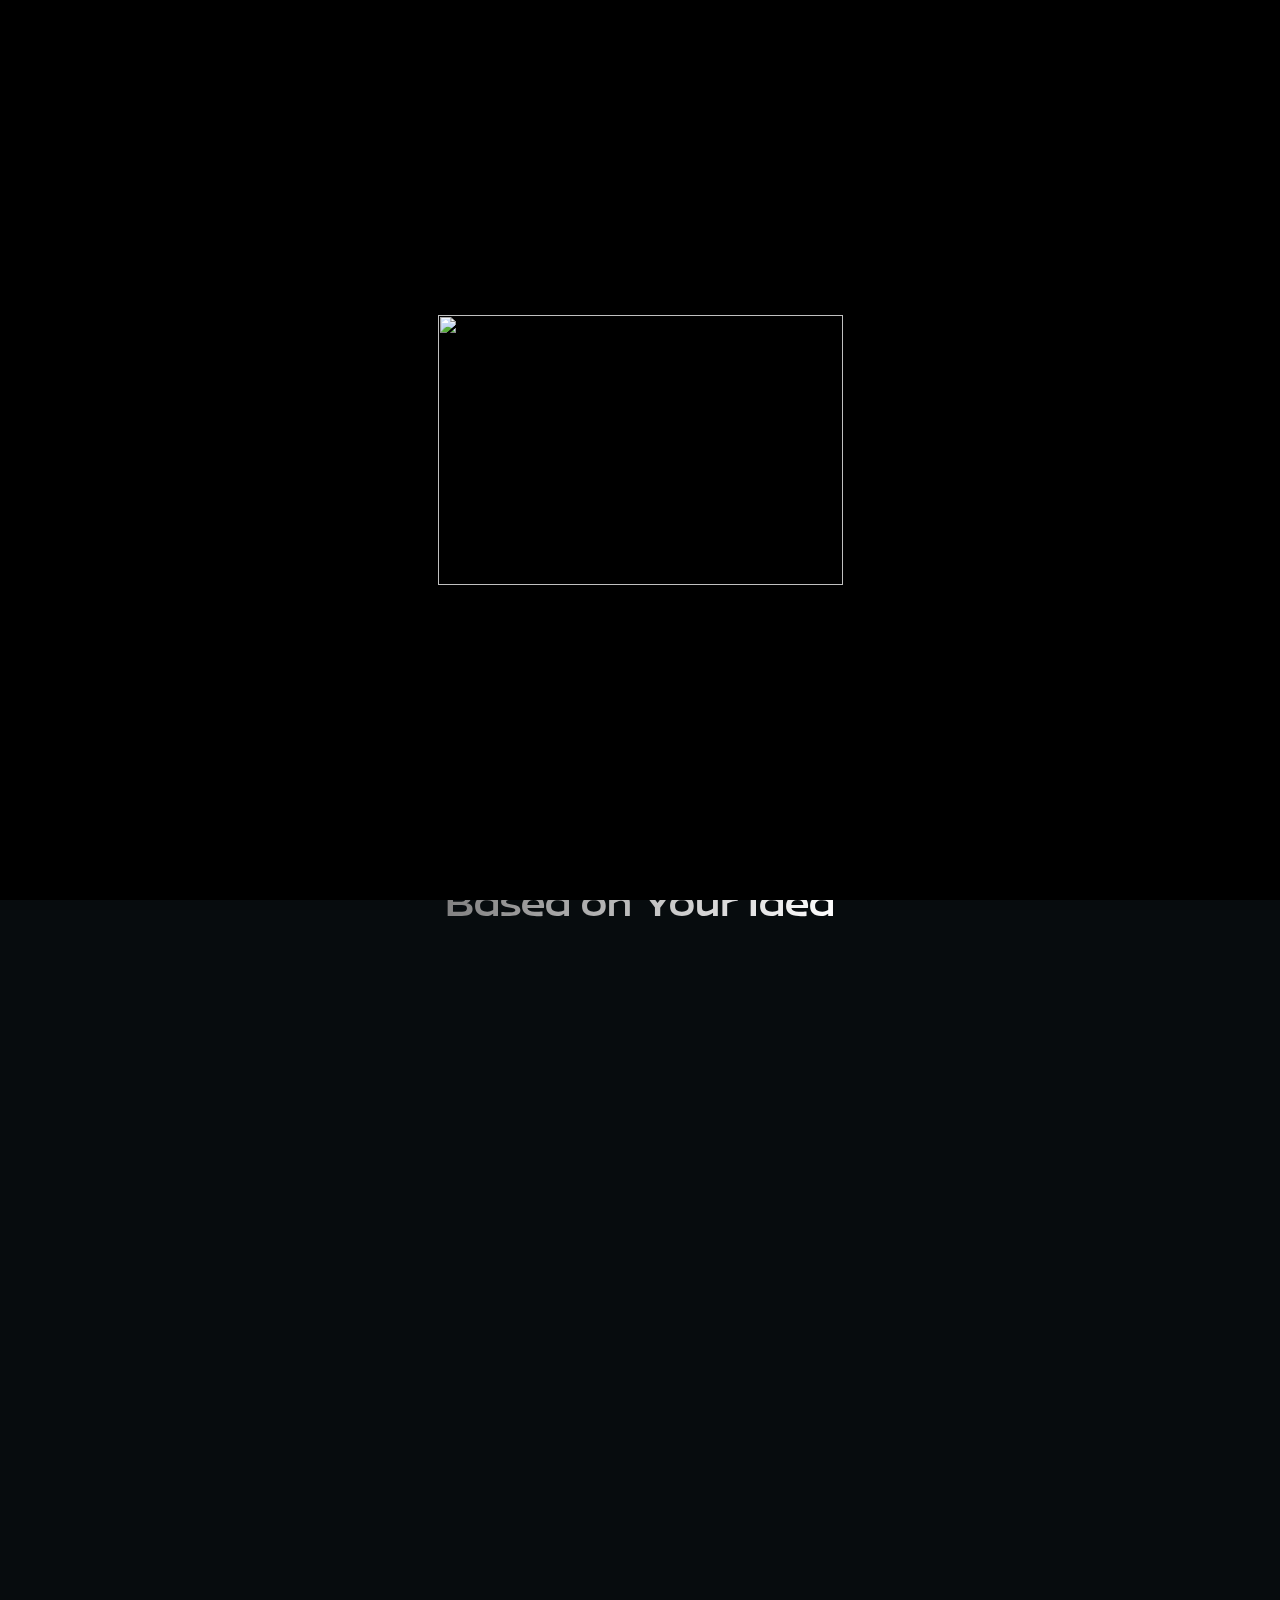
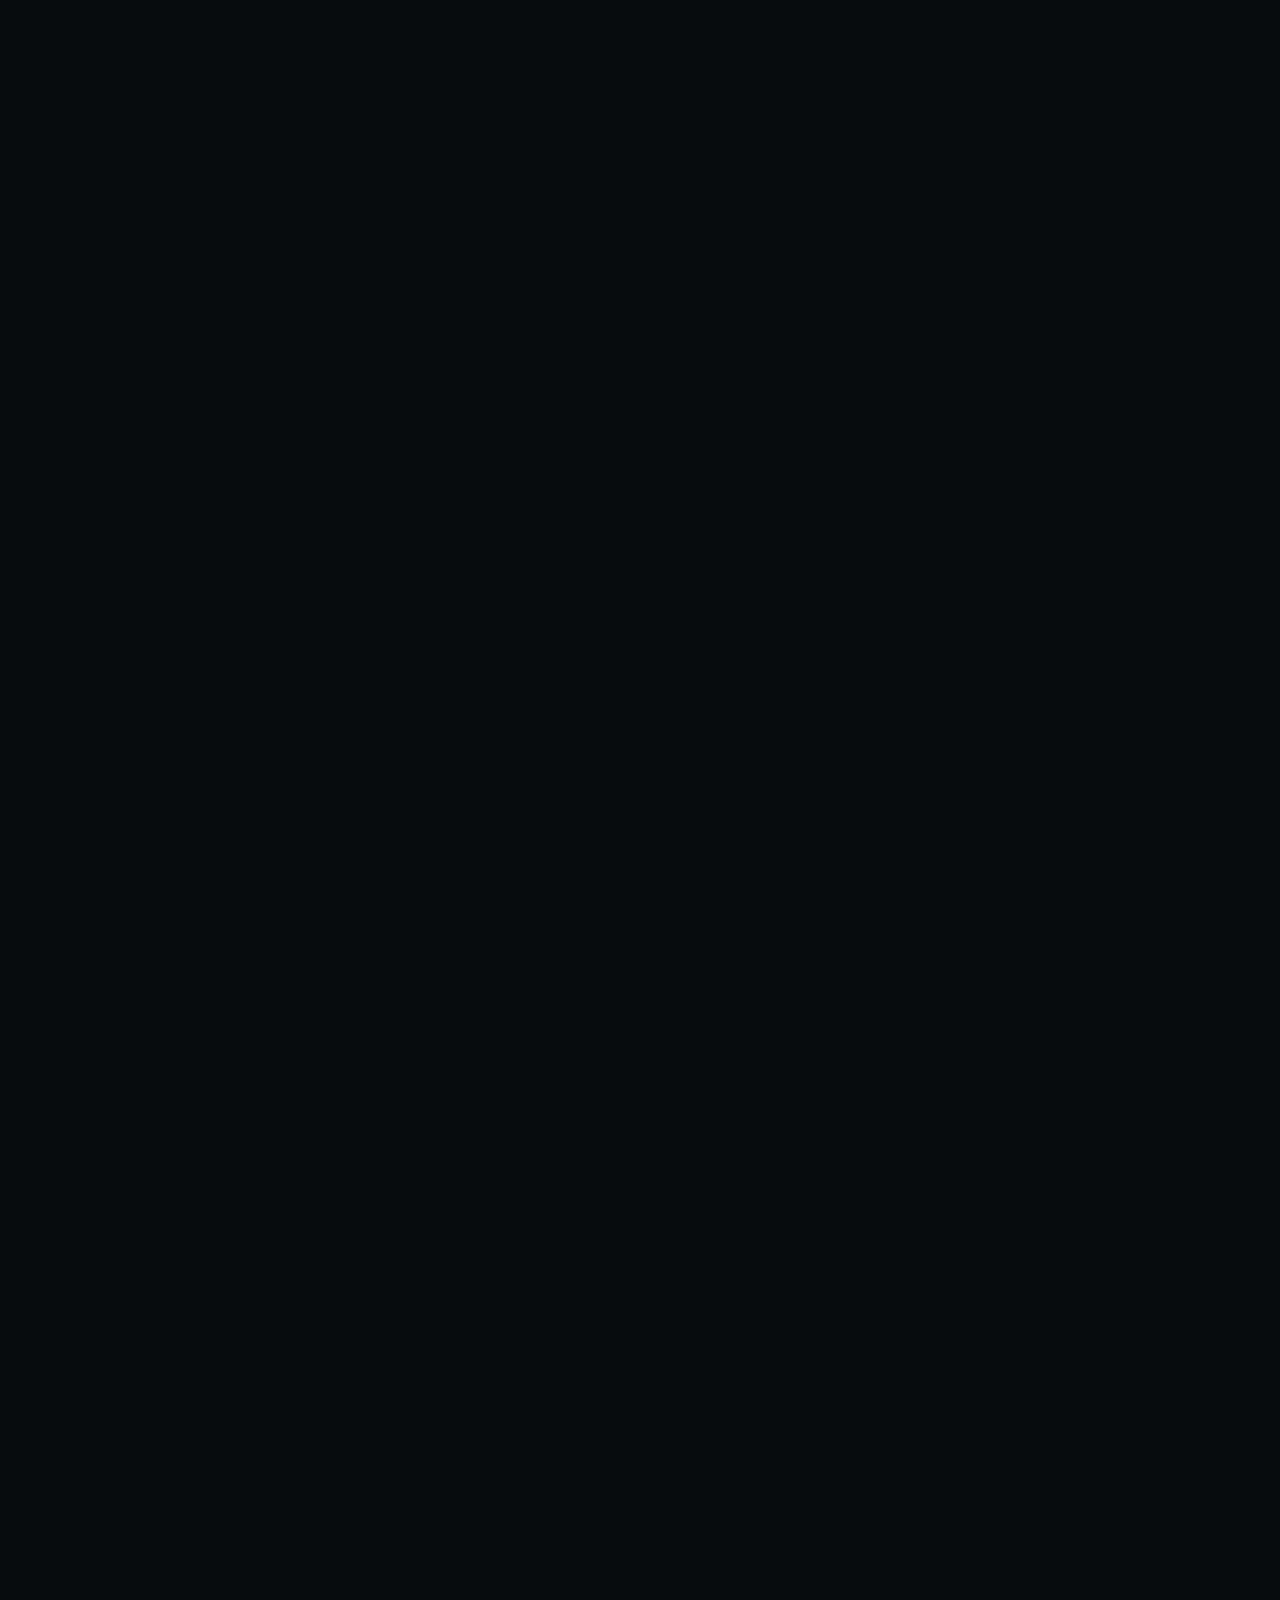
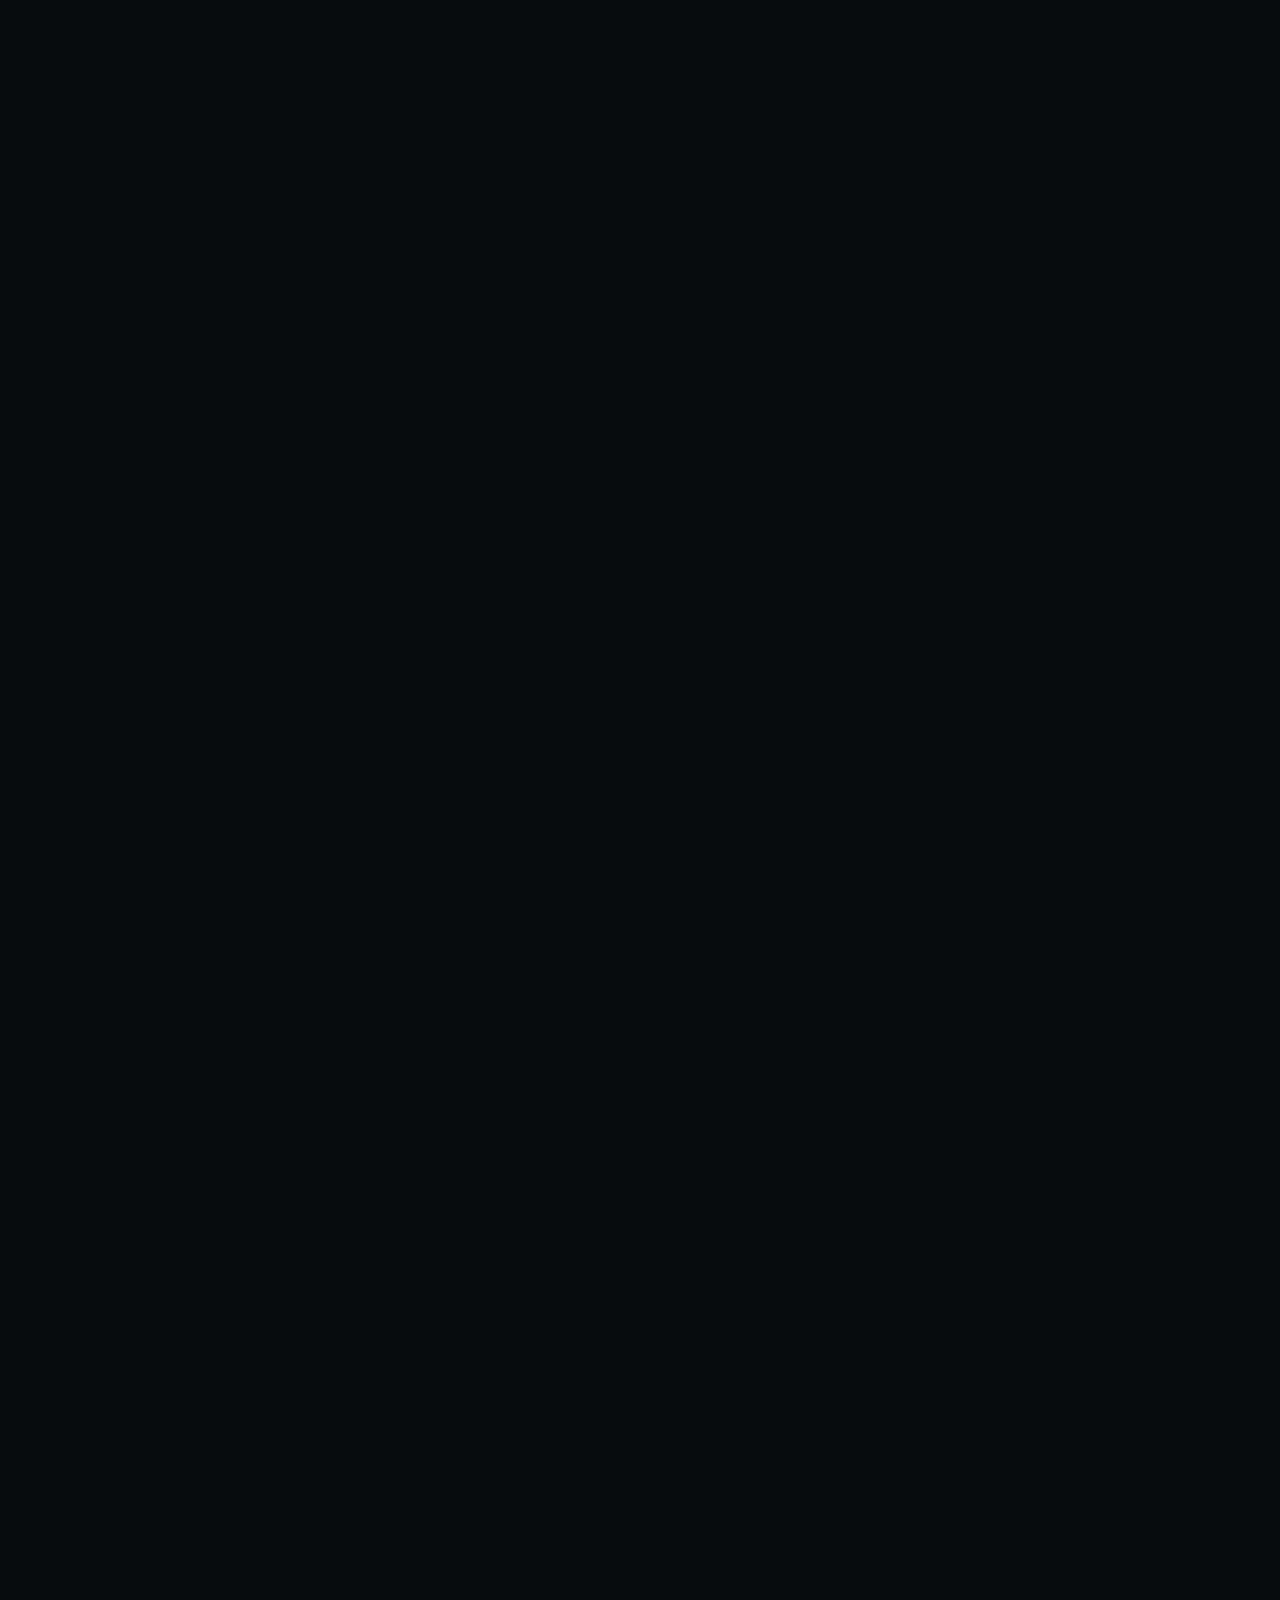
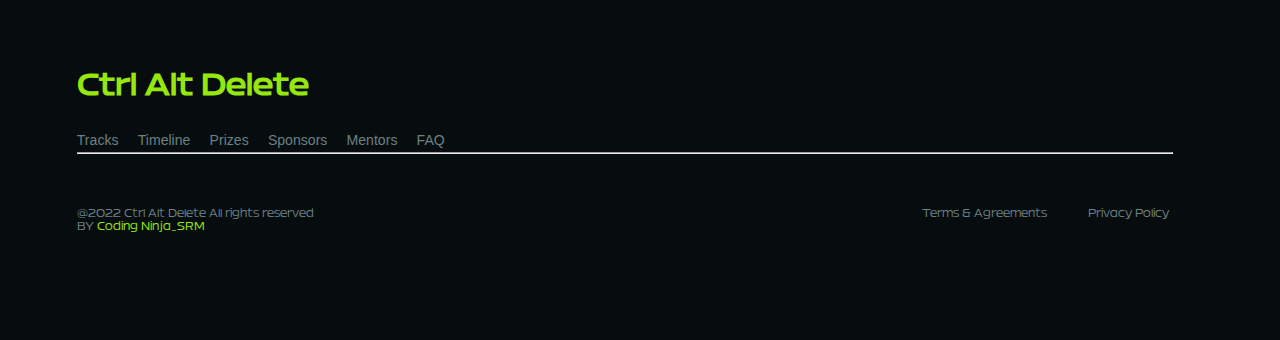
==== index.html @ 9da60296 "Add files via upload" ====
<!DOCTYPE html>
<html lang="en">

<head>
  <meta charset="UTF-8">
  <meta http-equiv="X-UA-Compatible" content="IE=edge">
  <meta name="viewport" content="width=device-width, initial-scale=1.0">
  <title>Ctrl Alt Delete</title>
  <link rel="icon" type="image/x-icon" href="./assets/img/Hackathon/Hackathon/Asset 1 (1).png" sizes="32 x 32">
  <link href="https://unpkg.com/aos@2.3.1/dist/aos.css" rel="stylesheet">
  <link rel="stylesheet" href="./assets/css/style.css">
  <link rel="stylesheet" href="./assets/css/responsive.css">
  <script src="https://kit.fontawesome.com/df13685a5e.js" crossorigin="anonymous"></script>
  <script src="https://kit.fontawesome.com/2bd00a2c82.js" crossorigin="anonymous"></script>
  <script src="https://ajax.googleapis.com/ajax/libs/jquery/3.5.1/jquery.min.js"></script>
  <link rel="stylesheet"
    href="https://cdnjs.cloudflare.com/ajax/libs/OwlCarousel2/2.3.4/assets/owl.theme.default.min.css"
    integrity="sha512-sMXtMNL1zRzolHYKEujM2AqCLUR9F2C4/05cdbxjjLSRvMQIciEPCQZo++nk7go3BtSuK9kfa/s+a4f4i5pLkw=="
    crossorigin="anonymous" referrerpolicy="no-referrer" />
  <link rel="stylesheet" href="https://cdnjs.cloudflare.com/ajax/libs/OwlCarousel2/2.3.4/assets/owl.carousel.min.css"
    integrity="sha512-tS3S5qG0BlhnQROyJXvNjeEM4UpMXHrQfTGmbQ1gKmelCxlSEBUaxhRBj/EFTzpbP4RVSrpEikbmdJobCvhE3g=="
    crossorigin="anonymous" referrerpolicy="no-referrer" />
  <script>
    $(window).scroll(function () {
      if ($(window).width() >= 1250) {
      if ($(this).scrollTop() < 40) {
        $(".navbar").css("background-color", 'transparent');
      } else {
        $(".navbar").css("background-color", '#070c0e');
      }
    }
    else{
      $(".navbar").css("background-color", '#070c0e');
    }
    });
  </script>
</head>

<body>
  <div class="loader-container">
    <img src="./assets/preloader/preloader.gif" id="preloader">
  </div>

  <script>
    $(function () {
      setTimeout(function () {
        $('.loader-container').fadeOut(500);
      }, 5000);
    });
  </script>
  <nav class="navbar h-nav-resp" data-aos="slide-down" data-aos-delay="100" data-aos-duration="1000">
    <div class="logo">
      <img src="./assets/img/Hackathon/Hackathon/Asset 1 (1).png" alt="" id="cornerborder">
    </div>
    <ul class="nav-list v-class-resp">
      <li class="nav-item"><a href="#tracks">Tracks</a></li>
      <li class="nav-item"><a href="#Timeline">Timeline</a></li>
      <li class="nav-item"><a href="#Prizes">Prizes</a></li>
      <li class="nav-item"><a href="#Sponsorsec">Sponsors</a></li>
      <li class="nav-item"><a href="#Judges">Judges</a></li>
      <li class="nav-item"><a href="#Mentors">Mentors</a></li>
      <li class="nav-item"><a href="#FAQ">FAQ</a></li>
    </ul>
    <div class="rightNav v-class-resp">
      <button class="btn btn-sm" id="contact">Contact</button>
    </div>
    <div class="boorgir">
      <div class="line"></div>
      <div class="line"></div>
      <div class="line"></div>
    </div>
  </nav>

  <div class="container firstSection">
    <div class="box-main">
      <div class="firstHalf" data-aos="slide-right" data-aos-delay="100" data-aos-duration="1000">
        <h1 class="heading">Your Home for <br><span>Hackathon</span></h1>
        <p class="aboutpara">The only source of knowledge is experience. Ctrl Alt Delete is a hackathon driven by
          individuals
          who
          are
          enthusiastic about creative problem solving, where people meet up to solve problems in groups which helps them
          engage in collaborative projects to create technology and set their coding abilities to work. A hands-on
          opportunity for people with technical backgrounds to engage, collaborate and innovate to solve a problem or
          develop a new idea. The ideal spot to display your coding abilities and fabricate something together.


        <div class="buttons">
            <div 
            class="apply-button" 
            data-hackathon-slug="ctrl-alt-delete" 
            data-button-theme="dark"
            style="height: 44px; width: 312px" ></div> 

          <!-- <button class="btn1">Apply with Devfolio</button> -->
          <a class="btn2" href="https://discord.gg/DyMX99EBmB" target="_blank" rel="noopener noreferrer">
            <svg id="Layer_1" xmlns="http://www.w3.org/2000/svg" viewBox="0 0 245 240">
              <path class="st0" d="M104.4 103.9c-5.7 0-10.2 5-10.2 11.1s4.6 11.1 10.2 11.1c5.7 0 10.2-5 10.2-11.1.1-6.1-4.5-11.1-10.2-11.1zM140.9 103.9c-5.7 0-10.2 5-10.2 11.1s4.6 11.1 10.2 11.1c5.7 0 10.2-5 10.2-11.1s-4.5-11.1-10.2-11.1z"></path>
              <path class="st0" d="M189.5 20h-134C44.2 20 35 29.2 35 40.6v135.2c0 11.4 9.2 20.6 20.5 20.6h113.4l-5.3-18.5 12.8 11.9 12.1 11.2 21.5 19V40.6c0-11.4-9.2-20.6-20.5-20.6zm-38.6 130.6s-3.6-4.3-6.6-8.1c13.1-3.7 18.1-11.9 18.1-11.9-4.1 2.7-8 4.6-11.5 5.9-5 2.1-9.8 3.5-14.5 4.3-9.6 1.8-18.4 1.3-25.9-.1-5.7-1.1-10.6-2.7-14.7-4.3-2.3-.9-4.8-2-7.3-3.4-.3-.2-.6-.3-.9-.5-.2-.1-.3-.2-.4-.3-1.8-1-2.8-1.7-2.8-1.7s4.8 8 17.5 11.8c-3 3.8-6.7 8.3-6.7 8.3-22.1-.7-30.5-15.2-30.5-15.2 0-32.2 14.4-58.3 14.4-58.3 14.4-10.8 28.1-10.5 28.1-10.5l1 1.2c-18 5.2-26.3 13.1-26.3 13.1s2.2-1.2 5.9-2.9c10.7-4.7 19.2-6 22.7-6.3.6-.1 1.1-.2 1.7-.2 6.1-.8 13-1 20.2-.2 9.5 1.1 19.7 3.9 30.1 9.6 0 0-7.9-7.5-24.9-12.7l1.4-1.6s13.7-.3 28.1 10.5c0 0 14.4 26.1 14.4 58.3 0 0-8.5 14.5-30.6 15.2z"></path>
          </svg>
            Join the Discord</a>
        </div>
      </div>
      <div class="secondHalf" data-aos="slide-left" data-aos-delay="100" data-aos-duration="1000">
        <img src="./assets/img/Hackathon/Hackathon/homeimage.png" alt="">
      </div>
    </div>
  </div>
  <script src="https://cdnjs.cloudflare.com/ajax/libs/jquery/3.5.1/jquery.min.js"
    integrity="sha512-bLT0Qm9VnAYZDflyKcBaQ2gg0hSYNQrJ8RilYldYQ1FxQYoCLtUjuuRuZo+fjqhx/qtq/1itJ0C2ejDxltZVFg=="
    crossorigin="anonymous" referrerpolicy="no-referrer"></script>
  <script src="https://cdnjs.cloudflare.com/ajax/libs/OwlCarousel2/2.3.4/owl.carousel.min.js"
    integrity="sha512-bPs7Ae6pVvhOSiIcyUClR7/q2OAsRiovw4vAkX+zJbw3ShAeeqezq50RIIcIURq7Oa20rW2n2q+fyXBNcU9lrw=="
    crossorigin="anonymous" referrerpolicy="no-referrer"></script>
  <button onclick="topFunction()" id="toTop" title="Go to top"><i class="fa fa-arrow-up"></i></button>
  <div class="Track_Header" id="tracks" data-aos="fade-in" data-aos-delay="100" data-aos-duration="1000">
    <span class="Track1">
      Discover the </span> <span class="Track2"> Track</span><br> <span class="Track3">Based on Your Idea </span>
  </div>
  <div class='track_container' data-aos="fade-in" data-aos-delay="100" data-aos-duration="1000">
    <div class='card'>
      <div class='card__top'>
        <i class='fas fa-user-secret'></i>
        <h1>Cybersecurity </h1>
      </div>
      <div class='card__bottom'>
        <p>Revolves around ensuring that frameworks, organizations, and projects are protected from computerized
          assaults. </p>
      </div>
    </div>
    <div class='card'>
      <div class='card__top'>
        <i class='fas fa-user-graduate'></i>
        <h1>Education </h1>
      </div>
      <div class='card__bottom'>
        <p>Create a system for students to help them better understand and enjoy their online classes during this
          pandemic

        </p>
      </div>
    </div>
    <div class='card'>
      <div class='card__top'>
        <i class='fas fa-shield-alt'></i>
        <h1>Women's Safety</h1>
      </div>
      <div class='card__bottom'>
        <p>A system that enables women to alert their contacts in emergency circumstances when they feel unsafe.</p>
      </div>
    </div>
    <div class='card'>
      <div class='card__top'>
        <i class='fas fa-globe'></i>
        <h1>E-Administration </h1>
      </div>
      <div class='card__bottom'>
        <p>Transforming time-consuming paper work into more efficient electronic administration for
          efficient information storage
        </p>
      </div>
    </div>
    <div class='card'>
      <div class='card__top'>
        <i class='fas fa-tools'></i>
        <h1>Developer Tools </h1>
      </div>
      <div class='card__bottom'>
        <p>Find and fix issues in layouts and functionality. If a button isn’t working or an image in the layout isn’t
          in the right place, these tools help you resolve those issues. </p>
      </div>
    </div>
    <div class='card'>
      <div class='card__top'>
        <i class='fas fa-coins'></i>
        <h1>Blockchain & Crypto </h1>
      </div>
      <div class='card__bottom'>
        <p> Prominent terms in today's digital age. Prepare to explore uncharted terrain in which blockchain technology
          and crypo can be applied. </p>
      </div>
    </div>
    <div class='card'>
      <div class='card__top'>
        <i class='fas fa-running'></i>
        <h1>Personal Growth & <br> Well-being </h1>
      </div>
      <div class='card__bottom'>
        <p>One's well-being isn't extra, it's essential. Use your creativity, passion and expertise and concoct projects
          for wellness. </p>
      </div>
    </div>
    <div class='card'>
      <div class='card__top'>
        <i class='fas fa-code-branch'></i>
        <h1>Open Innovation </h1>
      </div>
      <div class='card__bottom'>
        <p>Promoting an open information age mindset towards innovation for the betterment and overall growth of the
          society </p>
      </div>
    </div>

  </div>

  <div class="owl-carousel owl-1 owl-theme" data-aos="fade-left" data-aos-delay="100" data-aos-duration="1000">
    <div class="item">
      <div class='card'>
        <div class='card__top'>
          <i class='fas fa-user-secret'></i>
          <h1>Cybersecurity </h1>
        </div>
        <div class='card__bottom'>
          <p>Revolves around ensuring that frameworks, organizations, and projects are protected from computerized
            assaults. </p>
        </div>
      </div>
    </div>
    <div class="item">
      <div class='card'>
        <div class='card__top'>
          <i class='fas fa-user-graduate'></i>
          <h1>Education</h1>
        </div>
        <div class='card__bottom'>
          <p>Create a system for students to help them better understand and enjoy their online classes during this
            pandemic </p>
        </div>
      </div>
    </div>
    <div class="item">
      <div class='card'>
        <div class='card__top'>
          <i class='fas fa-shield-alt'></i>
          <h1>Women's Safety</h1>
        </div>
        <div class='card__bottom'>
          <p>A system that enables women to alert their contacts in emergency circumstances when they feel unsafe. </p>
        </div>
      </div>
    </div>
    <div class="item">
      <div class='card'>
        <div class='card__top'>
          <i class='fas fa-globe'></i>
          <h1>E-Administration </h1>
        </div>
        <div class='card__bottom'>
          <p>Transforming time-consuming paper work into more efficient electronic administration for
            efficient information storage </p>
        </div>
      </div>
    </div>
    <div class="item">
      <div class='card'>
        <div class='card__top'>
          <i class='fas fa-tools'></i>
          <h1>Developer Tools </h1>
        </div>
        <div class='card__bottom'>
          <p>Find and fix issues in layouts and functionality. If a button isn’t working or an image in the layout isn’t
            in the right place, these tools help you resolve those issues. </p>
        </div>
      </div>
    </div>
    <div class="item">
      <div class='card'>
        <div class='card__top'>
          <i class='fas fa-coins'></i>
          <h1>Blockchain & Crypto</h1>
        </div>
        <div class='card__bottom'>
          <p>Prominent terms in today's digital age. Prepare to explore uncharted terrain in which blockchain technology
            and crypo can be applied. </p>
        </div>
      </div>
    </div>
    <div class="item">
      <div class='card'>
        <div class='card__top'>
          <i class='fas fa-running'></i>
          <h1>Personal Growth & Well-Being </h1>
        </div>
        <div class='card__bottom'>
          <p>One's well-being isn't extra, it's essential. Use your creativity, passion and expertise and concoct
            projects for wellness. </p>
        </div>
      </div>
    </div>
    <div class="item">
      <div class='card'>
        <div class='card__top'>
          <i class='fas fa-code-branch'></i>
          <h1>Open Innovation </h1>
        </div>
        <div class='card__bottom'>
          <p>Promoting an open information age mindset towards innovation for the betterment and overall growth of the
            society </p>
        </div>
      </div>
    </div>
  </div>
  <section class="timeline" id="Timeline">
    <div id="timeline" data-aos="fade-right" data-aos-delay="100" data-aos-duration="1000">Timeline</div>
    <div id="coming-soon" data-aos="fade-right" data-aos-delay="100" data-aos-duration="1000">Coming Soon</div>
    <div id="Prizes" data-aos="fade-right" data-aos-delay="100" data-aos-duration="1000">
      <h>Prizes</h>
      <h>Get your Reward</h>
      <div class="prizes">
        <div class="dropdown1">
          <div class="prztxt">
            <span>1</span>
            <p>First</p>
          </div>
          <i class="fas fa-caret-down arrow"></i>
          <div id="dropdowncontent1">
            <div>Coming Soon</div>
          </div>
        </div>

        <div class="dropdown2">
          <div class="prztxt">
            <span>2</span>
            <p>Second</p>
          </div>
          <i class="fas fa-caret-down arrow"></i>
          <div id="dropdowncontent2">
            <div>Coming Soon</div>
          </div>
        </div>
        <div class="dropdown3 hvr">
          <div class="prztxt">
            <span>3</span>
            <p>Third</p>
          </div>
          <i class="fas fa-caret-down arrow"></i>
          <div id="dropdowncontent3">
            <div>Coming Soon</div>
          </div>
        </div>
      </div>

    </div>
  </section>
  <div class="SponsorSec" id="Sponsorsec" data-aos="fade-in" data-aos-delay="100" data-aos-duration="1000" >
    <div class="Sponsor_Header">
      <span id="Sponsorheader1">Our Proud&nbsp;</span> <span id="Sponsorheader2">Sponsors</span>
    </div>

    <div class="SponsorSubHeads">
      <h4>Platinum</h4>
      <!-- <div class="SponsorBanners">
        <a href="https://devfolio.co/" target="_blank">
          <img src="./assets/img/Hackathon/Hackathon/Devfolio_Logo-White.png" alt="mlh-logo-white">
        </a>
        <a href="https://polygon.technology/" target="_blank">
          <img src="./assets/img/Hackathon/Hackathon/Polygon_Logo-White.png" alt="mlh-logo-white">
        </a>
        <a href="https://www.mattr.co.in/" target="_blank">
          <img src="./assets/img/Hackathon/Hackathon/Asset 5-01.png" alt="mlh-logo-white" style="width:6vw;">
        </a> -->
        <div class="owl-carousel owl-2  owl-theme">
          <div>   
            <a href="https://devfolio.co/" target="_blank">
            <img src="./assets/img/Hackathon/Hackathon/Devfolio_Logo-White.png" alt="mlh-logo-white">
          </a>
          </div>
          <div> <a href="https://polygon.technology/" target="_blank">
            <img src="./assets/img/Hackathon/Hackathon/Polygon_Logo-White.png" alt="mlh-logo-white">
          </a> </div>
          <div> <a href="https://www.mattr.co.in/" target="_blank">
            <img src="./assets/img/Hackathon/Hackathon/Asset 5-01.png" alt="mlh-logo-white" >
          </a> </div>
        <!-- <div class="coming-soon2"> Coming Soon</div>
        <div class="coming-soon2"> Coming Soon</div>
        <div class="coming-soon2"> Coming Soon</div>
        <div class="coming-soon2"> Coming Soon</div> -->
      </div>
      <h4>Gold</h4>
      <!-- <div class="SponsorBanners">
        <a href="https://filecoin.io/" target="_blank">
          <img src="./assets/img/Hackathon/Hackathon/Filecoin White.png" alt="mlh-logo-white">

        </a>
        <a href="https://celo.org/" target="_blank">
          <img src="./assets/img/Hackathon/Hackathon/Celo Logo Monochrome Reverse@2x.png" alt="mlh-logo-white">
        </a>
        <a href="https://tezos.com/" target="_blank">
          <img src="./assets/img/Hackathon/Hackathon/Tezos_Logo-White.png" alt="mlh-logo-white">

        </a>
      </div> -->
      <div class="owl-carousel owl-2  owl-theme">
        <div> <a href="https://filecoin.io/" target="_blank">
          <img src="./assets/img/Hackathon/Hackathon/Filecoin White.png" alt="mlh-logo-white"> </a> 
        </div>
        <div>  <a href="https://celo.org/" target="_blank">
          <img src="./assets/img/Hackathon/Hackathon/Celo Logo Monochrome Reverse@2x.png" alt="mlh-logo-white">
        </a> </div>
        <div>  <a href="https://tezos.com/" target="_blank">
          <img src="./assets/img/Hackathon/Hackathon/Tezos_Logo-White.png" alt="mlh-logo-white">

        </a> </div>
      </div>
      <h4>Silver</h4>
        <div class="coming-soon2"> Coming Soon</div>
      <h4>Bronze</h4>
      <!-- <div class="SponsorBanners">
        <a href="https://www.taskade.com/" target="_blank"><img style="border-radius:50%; width:6vw"
            src="./assets/img/Hackathon/Hackathon/taskade-appstore-icon.png" alt="mlh-logo-white"></a>
        <a href="http://linktr.ee/leadinglearners " target="_blank"><img
            src="./assets/img/Hackathon/Hackathon/leading learners.png" alt="mlh-logo-white"></a>
        <a href="http://givemycertificate.com" target="_blank"><img style="width:6vw"
            src="./assets/img/Hackathon/Hackathon/GMC LogoS.png" alt="mlh-logo-white"></a>
        <a href="https://gen.xyz/"><img style="width:6vw" src="./assets/img/Hackathon/Hackathon/xyz-logo-white.png"
            alt="mlh-logo-white"></a>
        <a href="http://rosenfeldmedia.com/"><img style="width:10vw" src="./assets/img/Hackathon/Hackathon/RM-Logo_logotype.png"
            alt="rosen-media"></a>
      </div> -->
      <div class="owl-carousel owl-3  owl-theme">
        <div>  <a href="https://www.taskade.com/" target="_blank"><img style="border-radius:50%; width:6vw"
          src="./assets/img/Hackathon/Hackathon/taskade-appstore-icon.png" alt="mlh-logo-white"></a>
        </div>
        <div>   <a href="http://linktr.ee/leadinglearners " class="leadinglearners" target="_blank"><img src="./assets/img/Hackathon/Hackathon/leading learners.png" alt="mlh-logo-white"></a> </div>
        <div> <a href="http://givemycertificate.com" target="_blank"><img style="width:6vw"
          src="./assets/img/Hackathon/Hackathon/GMC LogoS.png" alt="mlh-logo-white"></a> </div>
          <div> <a href="https://gen.xyz/"><img style="width:6vw" src="./assets/img/Hackathon/Hackathon/xyz-logo-white.png"
            alt="mlh-logo-white"></a> </div>
         <div>  <a href="http://rosenfeldmedia.com/" class="rosenmedia"><img src="./assets/img/Hackathon/Hackathon/RM-Logo_logotype.jpg"
          alt="rosen-media"></a> </div>
      </div>
    </div>
    <!-- <div id="coming-soon">Coming Soon</div> -->
  </div>
  <div class="JudgeSec" id="Judges" data-aos="fade-right" data-aos-delay="100" data-aos-duration="1000">
    <div class="JudgeHeader">
      <span id="Judgeheader2">Meet the&nbsp;</span><span id="Judgeheader1">Judges</span>
    </div>
    <!-- <div class="JudgeBanners">
      <img src="./assets/img/Hackathon/Hackathon/nimish 2.png" alt="Mentors">
      <img src="./assets/img/Hackathon/Hackathon/nimish 2.png" alt="Mentors">
      <img src="./assets/img/Hackathon/Hackathon/nimish 2.png" alt="Mentors">
      <img src="./assets/img/Hackathon/Hackathon/nimish 2.png" alt="Mentors">
      <img src="./assets/img/Hackathon/Hackathon/nimish 2.png" alt="Mentors">
      <img src="./assets/img/Hackathon/Hackathon/nimish 2.png" alt="Mentors">
      <img src="./assets/img/Hackathon/Hackathon/nimish 2.png" alt="Mentors">
      <img src="./assets/img/Hackathon/Hackathon/nimish 2.png" alt="Mentors">
    </div> -->
    <div id="coming-soon">Coming Soon</div>
  </div>
  <div class="MentorSec" id="Mentors" data-aos="fade-left" data-aos-delay="100" data-aos-duration="1000">
    <div class="MentorHeader">
      <span id="Mentorheader1">Mentors&nbsp;</span><span id="Mentorheader2">who we trust</span>
    </div>
    <!-- <div class="MentorBanners">
      <img src="./assets/img/Hackathon/Hackathon/nimish 2.png" alt="Mentors">
      <img src="./assets/img/Hackathon/Hackathon/nimish 2.png" alt="Mentors">
      <img src="./assets/img/Hackathon/Hackathon/nimish 2.png" alt="Mentors">
      <img src="./assets/img/Hackathon/Hackathon/nimish 2.png" alt="Mentors">
      <img src="./assets/img/Hackathon/Hackathon/nimish 2.png" alt="Mentors">
      <img src="./assets/img/Hackathon/Hackathon/nimish 2.png" alt="Mentors">
      <img src="./assets/img/Hackathon/Hackathon/nimish 2.png" alt="Mentors">
      <img src="./assets/img/Hackathon/Hackathon/nimish 2.png" alt="Mentors">
    </div> -->
    <div id="coming-soon">Coming Soon</div>
  </div>


  <div class="FAQs" id="FAQ">
    <img src="./assets/img/Hackathon/Hackathon/Layer 1.png" alt="FAQ" id="FAQimg" data-aos="fade-right"
      data-aos-delay="100" data-aos-duration="1000">
    <div class="FAQsec" data-aos="fade-left" data-aos-delay="100" data-aos-duration="1000" style="overflow-x: hidden;">
      <div class="FAQheader">
        <h2 id="FAQtitle">FAQs</h2>
      </div>
      <div class="tags">
        <div class="tagQuestion">
          <h4>What is a Ctrl Alt Delete?
          </h4>
          <p class="tagContent">
            Ctrl Alt Delete hackathon aimed at encouraging student developers and problem solvers to create technology

          </p>
        </div>
        <div class="tagQuestion">
          <h4>What is a Hackathon? </h4>
          <p class="tagContent">
            A hackathon is a social coding event that brings computer programmers and other interested people together
            to
            improve upon or build a new software program.
          </p>
        </div>
        <div class="tagQuestion">
          <h4>Who can Attend a Hackathon? </h4>
          <p class="tagContent">
            Anyone who is interested in technology can attend a hackathon to learn, build and share.
          </p>
        </div>
        <div class="tagQuestion">
          <h4>Can Beginners Participate? </h4>
          <p class="tagContent">
            Absolutely. We will have plenty of mentors and resources available, along with several workshops targeted at
            beginners. Come learn along and Experience your first hackathon with Ctrl Alt Delete.</p>
        </div>
        <div class="tagQuestion">
          <h4>Can We Form Teams?</h4>
          <p class="tagContent">
            Most Definitely !! We Believe in Collaboration and encourage hackers to work in a team of upto 2 to 4
            members
          </p>
        </div>
        <div class="tagQuestion">
          <h4>Can I Submit an Old Project? </h4>
          <p class="tagContent">
            We Apologize, but all hackathon projects should be developed during the event from scratch. We want honest
            conditions for all the hackers. That's why all code should be done during the hackathon
          </p>
        </div>
      </div>
    </div>
  </div>
  <footer>
    <div>
      <h>Ctrl Alt Delete</h>
      <div>
        <div>
          <ul>
            <li><a href="#tracks">Tracks</a></li>
            <li><a href="#Timeline">Timeline</a></li>
            <li><a href="#Prizes">Prizes</a></li>
            <li><a href="#Sponsorsec">Sponsors</a></li>
            <li><a href="#Mentors">Mentors</a></li>
            <li><a href="#FAQ">FAQ</a></li>
          </ul>
        </div>
        <div>
          <ul>
            <li class="socialMediaLinks"><i class="fab fa-linkedin-in"></i></li>
            <li class="socialMediaLinks"><i class="fab fa-pinterest-p"></i> </li>
            <li class="socialMediaLinks"><i class="fab fa-twitter"></i></li>
            <li class="socialMediaLinks"><i class="fab fa-facebook-f"></i></li>
          </ul>
        </div>
      </div>
      <hr>
      <div class="footer-text">
        <ul>
          <li>@2022 Ctrl Alt Delete All rights reserved<br> BY <a class="cnlink"
              href="https://codingninjassrm.com/">Coding
              Ninja_SRM</a>
          </li>
          <li>Terms & Agreements</li>
          <li> Privacy Policy</li>
      </div>
    </div>
    </div>
  </footer>
  <script src="./assets/js/backtoTop.js"> </script>
  <script src="./assets/js/Javascript.js"></script>
  <script src="./assets/js/carousel.js"></script>
  <script src="https://unpkg.com/aos@2.3.1/dist/aos.js"></script>
  <script>
    $(document).ready(function () {
      if ($(window).width() >= 1250) {
        $('.dropdown1,.dropdown2,.dropdown3').hover(function () {
          $('.SponsorSec').animate({ marginTop: '50vh' }, 400);
        }, function () {
          $('.SponsorSec').animate({ marginTop: '0vh' }, 400);
        });
      }
    });
  </script>
  <script>
    AOS.init();
  </script>
</body>
<script defer async src="https://apply.devfolio.co/v2/sdk.js"></script>

</html>
---- assets/css/style.css ----
html {
  scroll-behavior: smooth;
}
@font-face {
  font-family: Bizmo-SemiBold;
  src: url("./fonts/Bizmo/Bizmo/OpenType-PS/Bizmo-SemiBold.otf")
    format("opentype");
}
@font-face {
  font-family: Bizmo-Medium;
  src: url("./fonts/Bizmo/Bizmo/OpenType-PS/Bizmo-Medium.otf")
    format("opentype");
}
@import url("https://fonts.googleapis.com/css2?family=Open+Sans&family=Roboto:wght@100&display=swap");

@font-face {
  src: url(./fonts/Bizmo/Bizmo/OpenType-PS/Bizmo-Bold.otf);
  font-family: Bizmo-bold;
}
@font-face {
  src: url(./fonts/Bizmo/Bizmo/OpenType-PS/Bizmo-Medium.otf);
  font-family: Bizmo-medium;
}
@font-face {
  src: url(./fonts/Bizmo/Bizmo/OpenType-PS/Bizmo-Light.otf);
  font-family: Bizmo-light;
}
@font-face {
  src: url(./fonts/Bizmo/Bizmo/OpenType-PS/Bizmo-Light.otf);
  font-family: opensans-light;
}
@font-face {
  src: url(./fonts/Bizmo/Bizmo/OpenType-PS/Bizmo-Regular.otf);
  font-family: Bizmo-regular;
}
body {
  background-color: #070c0e;
}

html,
body {
  max-width: 100%;
  overflow-x: hidden;
  overflow-y:scroll;
}

.loading {
  overflow: hidden;
}

* {
  margin: 0;
  padding: 0;
  /* background-color: #070C0E; */
}

::-webkit-scrollbar {
  width: 10px;
}

::-webkit-scrollbar-track {
  background: #070c0e;
  border-radius: 10px;
}

::-webkit-scrollbar-thumb {
  background: transparent
    linear-gradient(
      90deg,
      #b9f754 0%,
      #95e70d 15%,
      #95e70d 48%,
      #95e70d 80%,
      #b9f754 100%
    )
    0% 0% no-repeat padding-box;
  border-radius: 10px;
}

::-webkit-scrollbar-thumb:hover {
  background: #80ba28;
}

.loader-container {
  width: 100%;
  height: 100vh;
  background-color: black;
  position: fixed;
  display: flex;
  align-items: center;
  justify-content: center;
  z-index: 9000;
}

#preloader {
  position: fixed;
  z-index: 9999;
  overflow: hidden;
  background: black;
  place-items: center;
  height: 30vh;
  width: 45vh;
}
.logo {
  padding-left: 3vw;
  /* width: 42%; */
  display: flex;
  justify-content: center;
  align-items: center;
  color: #b9f754;
  font-weight: bolder;
  font-size: 18px;
  font-family: Bizmo-bold;
}
.logo img {
  width: 40%;
}
.aboutpara {
  font-weight: 500;
  /* font-size: 1.2vw; */
}
.navbar {
  display: flex;
  align-items: center;
  justify-content: center;
  position: fixed;
  top: 0;
  cursor: pointer;
  padding-top: 1%;
  padding-bottom: 0.5%;
  width: 100%;
  z-index: 2;
  height: auto;
}
.nav-list {
  width: 70%;
  display: flex;
  justify-content: space-evenly;
  align-items: center;
  font-family: Bizmo-light;
}
.nav-list li {
  list-style: none;
  padding: 26px 30px;
  font-weight: 900;
}
.nav-list li a {
  text-decoration: none;
  color: #6a8185;
}
.nav-list li a:hover {
  border-bottom: 1px solid #b9f754;
  transition: ease 0.3s all;
}
.rightNav {
  padding-right: 7%;
  width: 19%;
  text-align: right;
}
.rightNav button {
  width: 115px;
  height: 50px;
  border-radius: 10px;
  background-color: #b9f754;
  color: #070c0e;
  font-family: Bizmo-light;
  padding: 0;
  border: none;
  font-weight: 900;
  font-size: 16px;
}
.rightNav button:hover {
  transition: 0.3s all ease;
  border: 2px solid #b9f754;
  background-color: #070c0e;
  color: #b9f754;
}
.firstSection {
  height: auto;
}
.box-main {
  display: flex;
  justify-content: center;
  align-items: center;
  max-width: 85%;
  margin: auto;
  height: 80%;
  font-family: Binzo;
}

.firstHalf {
  width: 80%;
  display: flex;
  flex-direction: column;
  justify-content: center;
  padding-top: 15vh;
}

.heading {
  margin-top: 25px;
  font-size: 65px;
  color: white;
  font-family: Bizmo-medium;
}
.heading span {
  color: #b9f754;
}
.firstHalf p {
  color: #6a8185;
  line-height: 3.5vh;
  margin: 20px 0;
  font-family: opensans-light;
}
.secondHalf img {
  width: 45vw;
  justify-content: center;
  padding-left: 134px;
  margin-right: -114px;
}
.buttons {
  display: flex;
  align-items: center;
  margin-top: 55px;
  justify-content: center;
}
.devfolio{
  display: flex;
    height: 8.5vh;
    width: 21vw;
    background: #27333f;
    border-radius: 0vw;
    align-content: center;
    justify-content: center;
    align-items: center;
    border-radius: 1rem;
}
.btn1 {
  font-weight: 800;
  height: 8vh;
  padding: 6px 10px;
  color: #181818;
  background: transparent
    linear-gradient(
      90deg,
      #b9f754 0%,
      #95e70d 15%,
      #95e70d 48%,
      #95e70d 80%,
      #b9f754 100%
    )
    0% 0% no-repeat padding-box;
  border-radius: 15px;
  font-size: 19px;
  cursor: pointer;
  border: none;
  font-family: Bizmo-light;
}
.btn1:hover {
  background: transparent;
  border: 2px solid #b9f754;
  color: #b9f754;
  transition: 0.3s ease all;
}
/* .fa-circle
{
  color:#111617;
}

.fa-discord
{
  color:#6a8185 !important;
} */
.btn2 {
  text-align: center;
    border-radius: 4px;
    margin: 0.5rem 1rem;
    display: flex;
    font-size: 20px;
    font-weight: 600;
    font-family: Nunito Sans, sans-serif;
    justify-content: center;
    align-items: center;
    min-width: 312px;
    height: 44px;
    flex-direction: row;
    text-decoration: none;
    color: #b9f754;
    background-color: #27333f;
    cursor: pointer;
}

.btn2 svg {
  width: 30px;
  height: 30px;
  fill: #b9f754;
  margin-right: 0.8rem;
}

.fa-2x {
  font-size: 1.3em !important;
}
.btn2:hover {
  color: #27333f;
  background-color: #b9f754;
  transition: 0.3s all ease;
}

.btn2:hover> svg
{
  fill: #27333f;
}

.fa-discord:hover
{
  color:#b9f754 !important;
}
.boorgir {
  display: none;
  position: absolute;
  cursor: pointer;
  right: 6%;
  top: 1vh;
}

.line {
  width: 420%;
  background-color: #b9f754;
  height: 4px;
  margin: 5px 3px;
  border-radius: 5px;
}

.Track_Header {
  text-align: center;
  padding-top: 14.5vh;
}

.Track1 {
  font-family: "Bizmo-SemiBold";
  font-size: 3vw;
  background: linear-gradient(98deg, #808080, #ffffff);
  -webkit-text-fill-color: transparent;
  -webkit-background-clip: text;
}

.Track2 {
  font-family: "Bizmo-SemiBold";
  font-size: 3vw;
  color: #95e70d;
}

.Track3 {
  font-family: "Bizmo-SemiBold";
  font-size: 3vw;
  background: linear-gradient(98deg, #808080, #ffffff);
  -webkit-text-fill-color: transparent;
  -webkit-background-clip: text;
}

/*Card track_container and Cards CSS*/

.track_container {
  margin: 0 auto;
  margin-top: 5vh;
  margin-bottom: 5vh;
  align-items: center;
  justify-content: center;
  align-content: center;
  border: 5px solid #181818;
  border-radius: 3.5rem;
  height: 665px;
  width: 1300px;
  background: transparent
    linear-gradient(
      117deg,
      #141c1c 1.5%,
      #2c2c2e 19%,
      #1c1c21 73%,
      #141c1c 100%
    )
    0% 0% no-repeat padding-box;
  display: grid;
  grid-template-columns: repeat(4, 1fr);
  grid-auto-rows: 12.5rem;
  row-gap: 125px;
  column-gap: 0;
  padding-left: 30px;
  box-sizing: border-box;
}

.card {
  box-sizing: border-box;
  border-radius: 10%;
  height: 150px;
  width: 275px;
  overflow: hidden;
  transition: 0.5s;
}

.card:hover {
  height: 300px;
  transform: translateY(-2.5rem);
  transition: 0.5s;
}

.card__top {
  box-sizing: border-box;
  display: flex;
  justify-content: space-evenly;
  flex-direction: column;
  color: #6a8185;
  align-items: center;
  height: 150px;
  width: 275px;
  background-color: transparent;
  /*transition: 0.5s;*/
  margin-bottom: 0px;
  padding-top: 10px;
}

.card__top > h1 {
  padding-top: 10px;
  font-size: 20px;
  font-family: Bizmo-light;
  text-align: center;
}

.fas {
  margin-top: 5px;
  border-radius: 25%;
  background: transparent
    linear-gradient(270deg, #beef66 0%, #a9ec3c 19%, #94ec10 73%, #beef66 100%)
    0% 0% no-repeat padding-box;
  color: #070d0e;
  padding: 18.5px;
  font-size: 40px;
  text-align: center;
  box-sizing: border-box;
}

.card:hover .fas {
  background: #070d0e;
  color: #97e711;
  font-size: 30px;
  transition: 0.5s;
}

.card:hover > .card__top {
  background: transparent
    linear-gradient(270deg, #beef66 0%, #a9ec3c 19%, #94ec10 73%, #beef66 100%)
    0% 0% no-repeat padding-box;
  color: #070d0e;
  /*transition: 0.5s;*/
}

.card__bottom {
  box-sizing: border-box;
  height: 150px;
  width: 275px;
  display: flex;
  justify-content: flex-start;
  flex-direction: column;
  text-align: center;
  padding: 16px;
  padding-top: 0;
  background: transparent
    linear-gradient(270deg, #beef66 0%, #a9ec3c 19%, #94ec10 73%, #beef66 100%)
    0% 0% no-repeat padding-box;
  margin-top: 0px;
  /*transition: 0.5s;*/
  visibility: hidden;
}
.card:hover > .card__bottom {
  visibility: visible;
}

.card__bottom > p {
  color: #070d0e;
  font-size: 16px;
  line-height: 1.3em;
  letter-spacing: 0px;
  font-family: opensans-light;
  text-align: left;
}

/*Responsive*/

@media screen and (min-width: 1250px) {
  .item {
    display: none;
  }
}
@media screen and (max-width: 1250px) and (min-width: 711px) {
  .track_container {
    grid-template-columns: repeat(2, 1fr);
    width: 650px;
    height: 1300px;
  }
  .card:hover {
    height: 300px;
    transform: translateY(0 rem);
  }
  .item {
    display: none;
  }
  .Track1,
  .Track2,
  .Track3 {
    font-size: 5vw;
  }
}
@media screen and (max-width: 710px) {
  .Track_Header {
    margin-top: 4vh;
  }
  .Track1,
  .Track2,
  .Track3 {
    font-size: 5vw;
  }

  .Track_Header {
    margin-bottom: 4vh;
  }
  .card .fas {
    background: #070d0e;
    color: #95e70d;
    font-size: 2.5vh;
  }
  .card {
    height: 250px;
    width: 225px;
  }
  .card:hover {
    transform: none;
    height: 250px;
  }
  .card__top {
    background: transparent
      linear-gradient(
        270deg,
        #beef66 0%,
        #a9ec3c 19%,
        #94ec10 73%,
        #beef66 100%
      )
      0% 0% no-repeat padding-box;
    color: #070d0e;
    height: 125px;
    width: 225px;
  }
  .card__bottom {
    visibility: visible;
    height: 125px;
    width: 225px;
    justify-content: center;
  }
  .card__top > h1 {
    font-size: 2vh;
  }
  .card__bottom > p {
    font-size: 1.5vh;
  }
  .track_container {
    display: none;
  }
  .Track {
    font-size: 35px;
    padding-bottom: 15px;
  }
}

.timeline {
  display: flex;
  flex-direction: column;
  align-items: center;
  align-content: center;
}

#timeline {
  margin: 4vh;
  margin-top: 13vh;
  font-size: 3.5vw;
  font-family: "Bizmo-medium";
  color: #97e711;
}
#coming-soon {
  font-size: 10vw;
  color: #6a8185;
  font-family: "Bizmo-light";
}
.timeline h:nth-child(1) {
  margin: auto;
  margin-top: 16vh;
  width: fit-content;
  display: block;
  font-size: 3vw;
  font-family: "bizmo-bold";
  text-align: center;
  background-image: linear-gradient(101deg, #5e5e5e 50%, #ffffff 100%);
  -webkit-background-clip: text;
  -webkit-text-fill-color: transparent;
}

.timeline h:nth-child(2) {
  margin: auto;
  display: block;
  font-size: 3vw;
  text-align: center;
  font-family: "Bizmo-light";
  color: #95e70d;
}

.prizes {
  width: 95vw;
  display: flex;
  margin-top: 5vh;
  margin-bottom: 20vh;
  flex-direction: row;
  justify-content: center;
  gap: 5vw;
}

.dropdown1 {
  position: absolute;
  display: flex;
  margin-right: 61.3%;
  width: 20vw;
  gap: 9vw;
  align-items: center;
  padding: 1vh 2vw 1vh 2vw;
  font-size: 3vh;
  font-family: "Bizmo-light";
  color: #6a8185;
  background-image: linear-gradient(
    102deg,
    #2323233b 1%,
    rgb(180 207 212 / 40%),
    #2323233b
  );
  background-size: cover;
}

.dropdown1:hover {
  padding: 1vh 2vw 7vh 2vw;
  background: transparent linear-gradient(270deg, #94ec10 16%, #beef66 94%) 0%
    0% no-repeat padding-box;
  cursor: pointer;
  transition: 0.3s;
}
.dropdown1:hover > .prztxt > span {
  color: #070c0e;
  transition: 0.3s;
}
.dropdown1:hover > .prztxt {
  color: #070c0e;
  transition: 0.3s;
}
.dropdown1:hover > .arrow {
  transform: rotate(180deg);
  color: #070c0e;
  transition: 0.5s;
}
#dropdowncontent1 {
  display: none;
}
.dropdown1:hover > #dropdowncontent1 {
  transition: 1s;
  display: inline-block;
  position: absolute;
  margin-top: 66.5vh;
  margin-left: -8.3%;
  background: transparent
    linear-gradient(270deg, #beef66 8%, #a9ec3c 19%, #94ec10 73%, #beef66 100%)
    0% 0% no-repeat padding-box;
  font-size: 5vw;
  color: #364346;
  font-family: "Bizmo-light";
  width: 40vw;
  height: 10vh;
  font-weight: bold;
  padding: 20vh 21vw;
  z-index: 6;
}
.dropdown2 {
  position: absolute;
  display: flex;
  width: 20vw;
  gap: 9vw;
  align-items: center;
  padding: 1vh 2vw 1vh 2vw;
  font-size: 3vh;
  font-family: "Bizmo-light";
  color: #6a8185;
  background-image: linear-gradient(
    102deg,
    #2323233b 1%,
    rgb(180 207 212 / 40%),
    #2323233b
  );
  background-size: cover;
}

.dropdown2:hover {
  padding: 1vh 2vw 7vh 2vw;
  background: transparent linear-gradient(248deg, #a9ec3c 0%, #94ec10 100%) 0%
    0% no-repeat padding-box;
  cursor: pointer;
  transition: 0.3s;
}
.dropdown2:hover > .prztxt > span {
  color: #070c0e;
  transition: 0.3s;
}
.dropdown2:hover > .prztxt {
  color: #070c0e;
}
.dropdown2:hover > .arrow {
  transform: rotate(180deg);
  color: #070c0e;
  transition: 0.5s;
}
#dropdowncontent2 {
  display: none;
}
.dropdown2:hover > #dropdowncontent2 {
  transition: 1s;
  display: inline-block;
  position: absolute;
  margin-top: 66.5vh;
  margin-left: -129.3%;
  background: transparent
    linear-gradient(270deg, #beef66 8%, #a9ec3c 19%, #94ec10 73%, #beef66 100%)
    0% 0% no-repeat padding-box;
  font-size: 5vw;
  color: #364346;
  font-family: "Bizmo-light";
  width: 40vw;
  height: 10vh;
  font-weight: bold;
  padding: 20vh 21vw;
  z-index: 6;
}
.dropdown3 {
  position: absolute;
  display: flex;
  margin-left: 61.3%;
  width: 20vw;
  gap: 9vw;
  align-items: center;
  padding: 1vh 2vw 1vh 2vw;
  font-size: 3vh;
  font-family: "Bizmo-light";
  color: #6a8185;
  background-image: linear-gradient(
    102deg,
    #2323233b 1%,
    rgb(180 207 212 / 40%),
    #2323233b
  );
  background-size: cover;
}

.dropdown3:hover {
  transition: 0.3s;
  padding: 1vh 2vw 7vh 2vw;
  background: transparent
    linear-gradient(300deg, #beef66 22%, #a9ec3c 60%, #94ec10 140%) 0% 0%
    no-repeat padding-box;
  cursor: pointer;
}
.dropdown3:hover > .prztxt > span {
  color: #070c0e;
  transition: 0.3s;
}
.dropdown3:hover > .prztxt {
  color: #070c0e;
  transition: 0.3s;
}
.dropdown3:hover > .arrow {
  transform: rotate(180deg);
  color: #070c0e;
  transition: 0.5s;
}
#dropdowncontent3 {
  display: none;
}
.dropdown3:hover > #dropdowncontent3 {
  transition: 0.3s;
  width: 10vw;
  display: inline-block;
  position: absolute;
  margin-top: 66.5vh;
  margin-left: -250.1%;
  /* background-color: #B9F754; */
  background: transparent
    linear-gradient(270deg, #beef66 8%, #a9ec3c 19%, #94ec10 73%, #beef66 100%)
    0% 0% no-repeat padding-box;
  font-size: 5vw;
  color: #364346;
  font-family: "Bizmo-light";
  width: 40vw;
  height: 10vh;
  font-weight: bold;
  padding: 20vh 21vw;
  z-index: 6;
}
/* #dropdowncontent3>div{
  width: fit-content;
  font-size: 10vw;
} */
.prztxt {
  display: flex;
  align-items: baseline;
  gap: 1vw;
}
.prztxt > p {
  width: 7vw;
  font-weight: 900;
}
.prztxt > span {
  font-size: 3.5vw;
  font-family: "bizmo-semibold";
  color: #95e70d;
}
.arrow {
  padding: 0;
  background: transparent;
  border: transparent;
  font-size: 2vw;
  background: transparent;
  border: transparent;
  color: #95e70d;
}

@media only screen and (max-width: 1140px) {
  ::-webkit-scrollbar {
    display: none;
  }
  #timeline {
    font-size: 5vw;
  }

  .timeline h:nth-child(1) {
    font-size: 5vw;
  }

  .prizes {
    width: 50vw;
    display: flex;
    flex-direction: column;
    align-items: center;
    justify-content: center;
  }
  .dropdown1,
  .dropdown2,
  .dropdown3 {
    position: relative;
    margin: 0%;
    width: 45vw;
    display: flex;
    align-items: baseline;
    gap: 33vw;
    padding: 1vh 2vw 1vh 2vw;
    font-size: 2.4vw;
    font-family: "Bizmo-light";
    color: #6a8185;
    background-image: linear-gradient(
      102deg,
      #2323233b 1%,
      rgb(180 207 212 / 40%),
      #2323233b
    );
    background-size: cover;
    z-index: 1;
  }
  .prztxt > p {
    width: 6vw;
  }
  .prztxt {
    display: flex;
    align-items: baseline;
    gap: 1vh;
  }
  .dropdown1:hover > #dropdowncontent1 {
    font-size: 5vw;
    color: #364346;
    font-family: "Bizmo-light";
    width: 15vw;
    height: 10vh;
    font-weight: bold;
    position: relative;
    margin: 0%;
    padding: 0vh 23vw 16vh 38vw;
  }
  .dropdown2:hover > #dropdowncontent2 {
    position: relative;
    margin: 0%;
    padding: 0vh 23vw 16vh 38vw;
  }
  .dropdown3:hover > #dropdowncontent3 {
    position: relative;
    margin: 0%;
    padding: 0vh 20vw 16vh 20vw;
  }
  .timeline h:nth-child(1) {
    margin: auto;
    margin-top: 16vw;
    margin-bottom: 1vh;
    width: fit-content;
    display: block;
    font-family: "bizmo-bold";
    text-align: center;
    background-image: linear-gradient(101deg, #5e5e5e 50%, #ffffff 100%);
    -webkit-background-clip: text;
    -webkit-text-fill-color: transparent;
  }
  .arrow {
    font-size: small;
    background: transparent;
    border: transparent;
    font-size: 2vw;
    margin: 0;

    padding: 0;
    background: transparent;
    border: transparent;
    color: #95e70d;
  }
}

* {
  margin: 0;
  padding: 0;
  z-index: 1;
}

.Sponsor_Header {
  display: flex;
  justify-content: center;
}

.SponsorSec > #coming-soon {
  text-align: center;
  padding-top: 4vh;
}
.SponsorSec {
  padding-top: 10vh;
}
.SponsorSubHeads {
  display: flex;
  flex-direction: column;
  gap: 3vh;
}

.MentorSec > #coming-soon {
  text-align: center;
  padding-top: 4vh;
}

.JudgeSec > #coming-soon {
  text-align: center;
  padding-top: 4vh;
}

#Judges {
  scroll-margin-top: 12vh;
}

#Mentors{
  scroll-margin-top: 12vh;
}

#Sponsorheader1 {
  font-family: "Bizmo-SemiBold";
  font-size: 3vw;
  background: linear-gradient(98deg, #808080, #ffffff);
  -webkit-text-fill-color: transparent;
  -webkit-background-clip: text;
}

#Sponsorheader2 {
  font-family: "Bizmo-SemiBold";
  font-size: 3vw;
  color: #95e70d;
}


.SponsorSubHeads h4 {
  font-family: "Bizmo-Medium";
  margin-top: 3%;
  margin-left: 7vw;
  font-size: 2.5vw;
  color: #95e70d;
}
.owl-2
{
  margin-left:9vw;
}
.owl-2 img
{
  width:12vw !important;
}

.owl-3
{
  margin-left:10vw;
}
.owl-3 img
{
  width: auto!important;
  height: 6.5vw;
}

.rosenmedia img
{
  border-radius:1.5rem;
}

@media only screen and (max-width: 710px) {
  .owl-3
  {
    margin-left:7vw;
  }

  .owl-2
  {
    margin-left:6vw;
  }

  .owl-2 img
  {
  width:20vw !important;
  }  

  .owl-3 img
  {
   height:9vw;
  }  

  .leadinglearners img
  {
    height:10vw !important;
  }
}
.coming-soon2 {
  text-align: center;
  font-size: 2vw;
  color: #6a8185;
  font-family: "Bizmo-light";
}
.MentorSec,
.JudgeSec {
  margin-top: 10%;
}

.MentorHeader,
.JudgeHeader {
  display: flex;
  justify-content: center;
}

#Mentorheader1,
#Judgeheader1 {
  text-align: center;
  font-family: "Bizmo-SemiBold";
  font-size: 3vw;
  color: #95e70d;
}
#Mentorheader2,
#Judgeheader2 {
  font-family: "Bizmo-SemiBold";
  font-size: 3vw;
  background: linear-gradient(94deg, #808080, #ffffff);
  -webkit-text-fill-color: transparent;
  -webkit-background-clip: text;
}

.MentorBanners.JudgeBanners {
  margin-top: 3%;
  display: grid;
  grid-template-columns: repeat(4, 1fr);
}

.MentorBanners img,
.JudgeBanners img {
  height: 20vw;
}

#FAQtitle {
  font-family: "Bizmo-SemiBold";
  font-size: 4vw;
  color: #95e70d;
  grid-column-start: 1;
  grid-column-end: 3;
}

.FAQs {
  display: flex;
  padding-top: 10vh;
  gap: 8vh;
}

#FAQimg {
  height: 65vh;
}
.FAQsec {
  padding-top: 4vh;
  height: 65vh;
  display: flex;
  flex-direction: column;
  gap: 6vh;
}

.tags {
  display: grid;
  grid-template-columns: 30vw 30vw;
  column-gap: 3vw;
  row-gap: 1vw;
  grid-template-rows: 15vh 15vh 15vh;
  z-index: 3;
}

.tagQuestion h4 {
  color: #95e70d;
  background: linear-gradient(102deg, #070d0e, #ffffff59, #070d0e);
  font-family: "Open Sans", sans-serif;
  font-size: 3vh;
  font-weight: lighter;
  padding: 3vh 4vw;
  z-index: 3;
}
.tagContent {
  display: none;
}

.tagQuestion:hover > h4 {
  display: none;
}

.tagQuestion:hover > .tagContent {
  cursor: pointer;
  display: inline-block;
  background-color: #95e70d;
  color: #070d0e;
  border: 2px solid #95e70d;
  border-radius: 8px;
  font-family: "Open Sans", sans-serif;
  font-size: 3vh;
  font-weight: lighter;
  height: 10vh;
  padding: 2vh 1vw;
  z-index: 10;
  overflow-y: scroll;
}

.tagContent::-webkit-scrollbar {
  display: none;
}

footer {
  margin: 0;
  padding: 10vh 6vw;
  height: 20vh;
  color: #6a8185;
  width: auto;
}
footer > div {
  display: flex;
  flex-direction: column;
}
footer > div > h {
  width: 33%;
  font-size: 2rem;
  font-weight: 600;
  color: #95e70d;
  font-family: "Bizmo-Medium";
}
footer > div > hr {
  margin: 0;
  padding: 0;
  width: 85.5vw;
  font-weight: 600;
  color: #5d848b;
}
footer > div > div {
  display: flex;
  flex-direction: row;
  justify-content: space-between;
}
footer > div > div > div > ul {
  display: flex;
  flex-direction: row;
  margin: 3vh 0 0.5vh 0;
}
footer > div > div > div > ul > li {
  font-family: "Gill Sans", "Gill Sans MT", Calibri, "Trebuchet MS", sans-serif;
  list-style: none;
  padding: 0 1.5vw 0 0;
  font-size: 1.1vw;
  color: #c9d2d8;
}
footer > div > div > div > ul > li > a {
  text-decoration: none;
  color: #6a8185;
}
footer > div > div > div > ul > li > a:hover {
  border-bottom: 1px solid #b9f754;
  transition: ease 0.3s all;
}
.footer-text {
  margin-top: 6vh;
}
.footer-text > ul {
  display: flex;
  flex-direction: row;
}
.footer-text > ul > li {
  list-style: none;
  font-size: 0.9vw;
  font-family: "bizmo-regular";
  color: #6a8185;
}
.footer-text li:nth-child(1) {
  width: 20vw;
}
.footer-text li:nth-child(2) {
  margin: 0 2vw 0 46vw;
  width: 11vw;
}
.footer-text li:nth-child(3) {
  width: 9vw;
}
.socialMediaLinks:hover {
  color: darkcyan;
}

.cnlink {
  text-decoration: none;
  color: #95e70d;
}
/* RESPONSIVE */

@media only screen and (max-width: 1140px) {
  .SponsorSec {
    margin-top: -5vh;
  }

  #Sponsorheader1 {
    font-size: 7vw;
  }

  #Sponsorheader2 {
    font-size: 7vw;
  }

  .SponsorSubHeads > h4 {
    font-size: 4vw;
    margin-top: 7%;
    align-items: center;
  }

  .SponsorBanners {
    margin: 3vh 0 0 6vw;
    grid-template-columns: repeat(3, 1fr);
    row-gap: 3vh;
  }

  .SponsorBanners img {
    height: 5vw;
    width: auto;
  }

  .coming-soon2 {
    margin-left: 0vw;
    font-size: 3.3vw;
  }
  .MentorSec,
  .JudgeSec {
    margin-top: 16%;
  }

  #Mentorheader1,
  #Judgeheader1 {
    font-size: 7vw;
  }
  #Mentorheader2,
  #Judgeheader2 {
    font-size: 7vw;
  }

  .MentorBanners,
  .JudgeBanners {
    margin-top: 7%;
    margin-left: 14vw;
    grid-template-columns: repeat(2, 1fr);
  }

  .MentorBanners img,
  .JudgeBanners img {
    height: 23vw;
  }
}

@media only screen and (max-width: 912px) {
  #FAQimg {
    display: none;
  }

  .FAQsec {
    justify-content: center;
    align-items: center;
  }

  #FAQtitle {
    font-size: 7vw;
    transform: scale(1.3);
  }

  .tags {
    display: grid;
    grid-template-columns: 45vw 45vw;
    column-gap: 2vw;
    row-gap: 1vw;
    grid-template-rows: 15vh 15vh 15vh;
    z-index: 3;
  }

  .tags {
    padding: 2vh;
  }

  .tagQuestion {
    height: 5vh;
  }
  .tagQuestion h4 {
    font-size: 1.6vh !important;
    font-weight: lighter;
    padding: 3vh 1vw;
    height: 2vh;
    text-align: center;
  }

  .tagQuestion:hover > .tagContent {
    font-size: 2vh;
    padding: 2vh 1vw;
  }

  .footer-text > ul > li {
    font-size: 1.8vw;
  }
  footer > div > div > div > ul > li {
    font-size: 2.1vw;
  }
}

@media only screen and (min-width: 1024px) {
  #FAQtitle {
    font-size: 8vh;
  }
  .tags {
    grid-template-columns: 28vw 28vw;
  }

  .tagQuestion h4 {
    height: 5vh;

    padding: 3vh 2vw;
    text-align: center;
  }

  .tagQuestion:hover > .tagContent {
    font-size: 2.5vh;
    font-weight: lighter;
    padding: 2vh 1vw;
    z-index: 6;
  }
}

#toTop {
  position: fixed;
  width: 50px;
  height: 50px;
  border-radius: 50%;
  line-height: 50px;
  text-align: center;
  border: 1px solid black;
  background: #b9f754;
  margin-right: 10px;
  font-size: 22px;
  color: black;
  transition: 0.3s;
  bottom: 40px;
  right: 35px;
  z-index: 7;
  display: none;
}

#toTop:hover {
  color: #b9f754;
  border-color: #b9f754;
  background: black;
}

@media only screen and (max-width: 765px) {
  #toTop {
    visibility: hidden;
  }
}
---- assets/css/responsive.css ----
@media (max-width: 1200px){
    .navbar,.nav-list{
        flex-direction: column;
        transition: all 0.7s ease ;
    }
    
    .navbar{
        background-color: #070c0e;
    }
    .logo{
        width: 25%;
        position: fixed;
        text-align: left;
        justify-content: center;
        color: #B9F754;
        font-weight: bolder;
        font-family: Bizmo-bold;
        font-size: 19px;
        top:1.5vh;
        padding-left:0vw;
    }
    .rightNav{
        width: 18%;
        padding-right: 0%;
        text-align: center;
    }
    .box-main{
        flex-direction: column-reverse;
        max-width: 100%;
        height: 70%;
    }
    .firstHalf {
        text-align: center;
        /* margin-top: 50px; */
        width: 60%;
    }
    .firstHalf p{
        text-align: center;
        /* margin-top: 50px; */
    }
    .buttons{
        margin-top: 52px;
        margin-bottom: 30px;
        display: flex;
        flex-direction: column;
        gap: 13px;
    }
    .btn1{
        padding: 12px 19px;
        font-size: 18px;
    }
    a.btn2{
        padding-left:0px;
    }
    .secondHalf img{    
    margin-right: 143px;
    width: 480px;
    }
    .boorgir{
        display: block;
    }
    .h-nav-resp{
        height: 6vh;
    }
    .v-class-resp{
        visibility: hidden;
        opacity: 0;
    }
}
@media only screen and (max-width:1140px){
    .navbar,.nav-list{
        flex-direction: column;
        transition: all 0.7s ease;
    }
    .aboutpara{
        font-size: 1.2vw;
    }

    .nav-list
    {
        padding-top:5vh;
    }

    .logo {
        width: 25%;
        display: flex;
        justify-content:center;
        align-items: center;
        color: #B9F754;
        font-weight: bolder;
        font-family: Bizmo-bold;
        font-size: 19px;
        top:1.5vh;
    }
    .rightNav{
        width: 31%;
        padding-right: 0%;
        text-align: center;
    }
    .box-main{
        flex-direction: column-reverse;
        max-width: 100%;
    }
    .firstSection {
        height: auto;
    }
    .firstHalf {
        text-align: center;
        /* margin-top: 50px; */
    }
    .firstHalf p{
        text-align: center;
        font-size: 4.2vw;
    }
 
    .secondHalf img{
        width: 56vw;
        justify-content: center;
        margin-right: 26vw;
        border-radius: 50%;
    }
  
    .boorgir{
        display: block;
    }
    .h-nav-resp{
        height: 6vh;
    }
    .v-class-resp{
        opacity: 0;
    }
}

@media (max-width: 1024px) and (min-width: 1024px) {
    .firstHalf p {
        line-height: 8vh;
      }
    }

@media (max-width: 1280px) and (min-width: 1280px) {
a.btn2
{
    padding-left:0;
}
}
@media (max-width: 990px){
    .navbar,.nav-list{
        flex-direction: column;
        transition: all 0.7s ease ;
    }
    .logo{
        width: 25%;
        display: flex;
        justify-content: center;
        align-items: center;
        color: #B9F754;
        font-weight: bolder;
        font-family: Bizmo-bold;
        font-size: 19px;
        top:1.5vh;
    }
    .rightNav{
        width: 31%;
        padding-right: 0%;
        text-align: center;
    }
    .box-main{
        flex-direction: column-reverse;
        max-width: 100%;
    }
    .firstHalf {
        text-align: center;
        /* margin-top: 50px; */
        width: 60%;
    }
    .firstHalf p{
        text-align: center;
        font-size: 4.2vw;
    }
    .buttons{
        margin-top: 52px;
        margin-bottom: 30px;
        display: flex;
        flex-direction: column;
        gap: 13px;
    }
    .secondHalf img{
        display: none;
    }
    .boorgir{
        display: block;
    }
    .h-nav-resp{
        height: 6vh;
    }
    .v-class-resp{
        opacity: 0;
    }
}

@media (max-width: 800px){
    .line{
        width:320%;
    }
    .navbar,.nav-list{
        flex-direction: column;
        transition: all 0.7s ease ;
    }
    .logo{
        width: 25%;
        display: flex;
        justify-content: center;
        align-items: center;
        color: #B9F754;
        font-weight: bolder;
        font-family: Bizmo-bold;
        font-size: 19px;
        top:1.5vh;
    }
    .rightNav{
        width: 31%;
        padding-right: 0%;
        text-align: center;
    }
    .box-main{
        flex-direction: column-reverse;
        max-width: 100%;
    }
    .firstSection {
        height: auto;
    }
    .firstHalf {
        text-align: center;
        /* margin-top: 50px; */
        width: 60%;
    }
    .heading{
        font-size: 55px;
        /* margin-top: 78px; */
    }
    .firstHalf p{
        text-align: center;
        font-size: 4.2vw;
    }
    .buttons{
        margin-top: 52px;
        margin-bottom: 30px;
        display: flex;
        flex-direction: column;
        gap: 13px;
    }
    .secondHalf img{
        display: block;
    }
 
    .boorgir{
        display: block;
    }
    .h-nav-resp{
        height: 6vh;
    }
    .v-class-resp{
        visibility: hidden;
        opacity:0;
    }
}
@media (max-width: 600px){
    .navbar,.nav-list{
        flex-direction: column;
        transition: all 0.7s ease ;
    }
    .logo{
        width: 25%;
        display: flex;
        justify-content: center;
        align-items: center;
        color: #B9F754;
        font-weight: bolder;
        font-family: Bizmo-bold;
        font-size: 19px;
        top:1.5vh;
    }
    .rightNav{
        width: 31%;
        padding-right: 0%;
        text-align: center;
    }
    .box-main{
        flex-direction: column-reverse;
        max-width: 100%;
    }
    .firstHalf {
        text-align: center;
        /* margin-top: 50px; */
        width: 60%;
    }
    .heading{
        font-size: 40px;
    }
    .firstHalf p{
        text-align: center;
        font-size: 4.2vw;
    }
    .buttons{
        margin-top: 52px;
        margin-bottom: 30px;
        display: flex;
        flex-direction: column;
        gap: 13px;
    }
    .btn1{
        font-size: 18px;
    }
    .secondHalf img{
        display: none;
    }
    .boorgir{
        display: block;
    }
    .h-nav-resp{
        height: 6vh;
    }
    .v-class-resp{
        opacity: 0;
    }
}

@media (max-width: 480px){
    .navbar,.nav-list{
        flex-direction: column;
        transition: all 0.7s ease ;
    }
    .logo{
        width: 45%;
        display: flex;
        justify-content: center;
        align-items: center;
        color: #B9F754;
        font-weight: bolder;
        font-family: Bizmo-bold;
        font-size: 19px;
        top:1.5vh;
    }
    .rightNav{
        width: 31%;
        padding-right: 0%;
        text-align: center;
    }
    .box-main{
        flex-direction: column-reverse;
        max-width: 100%;
    }
    .firstHalf {
        width: 100vw;
        align-items: center;
    }
    .heading{
        font-size: 34px;
    }
    .firstHalf p{
        width: 90vw;
    text-align: center;
    font-size: 4.2vw;
        
    }
    .buttons{
        margin-top: 52px;
        margin-bottom: 30px;
        display: flex;
        flex-direction: column;
        gap: 13px;
    }
    .btn1{
        padding: 9px 5px;
        font-size: 18px;
    }
    .secondHalf img{
        display: none;
    }
    .boorgir{
        display: block;
    }
    .h-nav-resp{
        height: 6vh;
    }
    .v-class-resp{
        opacity: 0;
    }
}
@media (max-width:360px) {
    .navbar,.nav-list{
        flex-direction: column;
        transition: all 0.7s ease ;
        z-index: 2 !important;
    }
    
    .logo{
        width: 45%;
        display: flex;
        justify-content: center;
        align-items: center;
        color: #B9F754;
        font-weight: bolder;
        font-family: Bizmo-bold;
        font-size: 19px;
    }
    .rightNav{
        width: 31%;
    }
    .box-main{
        flex-direction: column-reverse;
        max-width: 100%;
    }
    .firstHalf {
        text-align: center;
        /* margin-top: 50px; */
        width: 60%;
    }
    .heading{
        font-size: 30px;
    }
    .firstHalf p{
        text-align: center;
        font-size: 4.2vw;
    }
    .buttons{
        margin-top: 52px;
        margin-bottom: 30px;
        display: flex;
        flex-direction: column;
        gap:13px;
    }
    .btn1{
        font-size: 18px;
        padding: 9px 5px;
    }
    a.btn2{
        padding: 9px 5px;
        font-size: 12px;
    }
    .secondHalf img{
        display: none;
    }
    .boorgir{
        display: block;
    }
    .h-nav-resp{
        height: 6vh;
    }
    .v-class-resp{
        opacity: 0;
    }
}
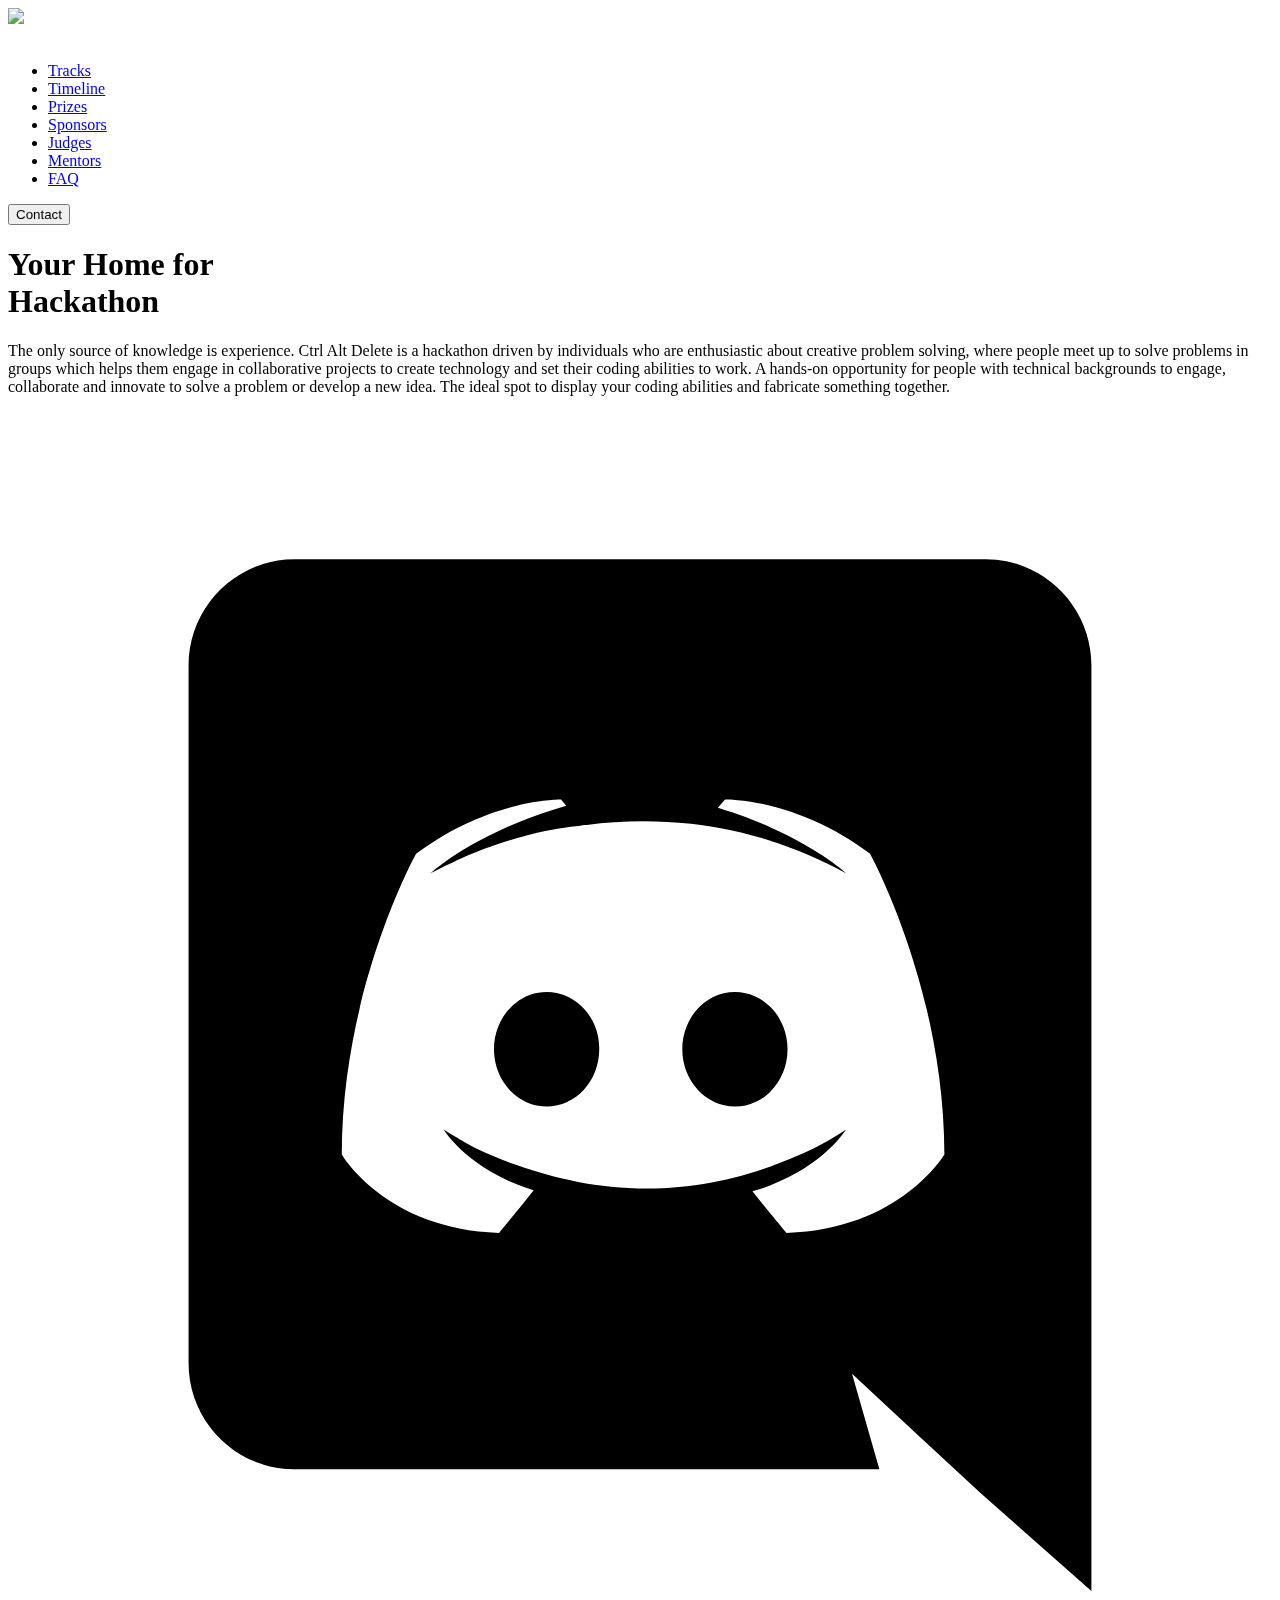
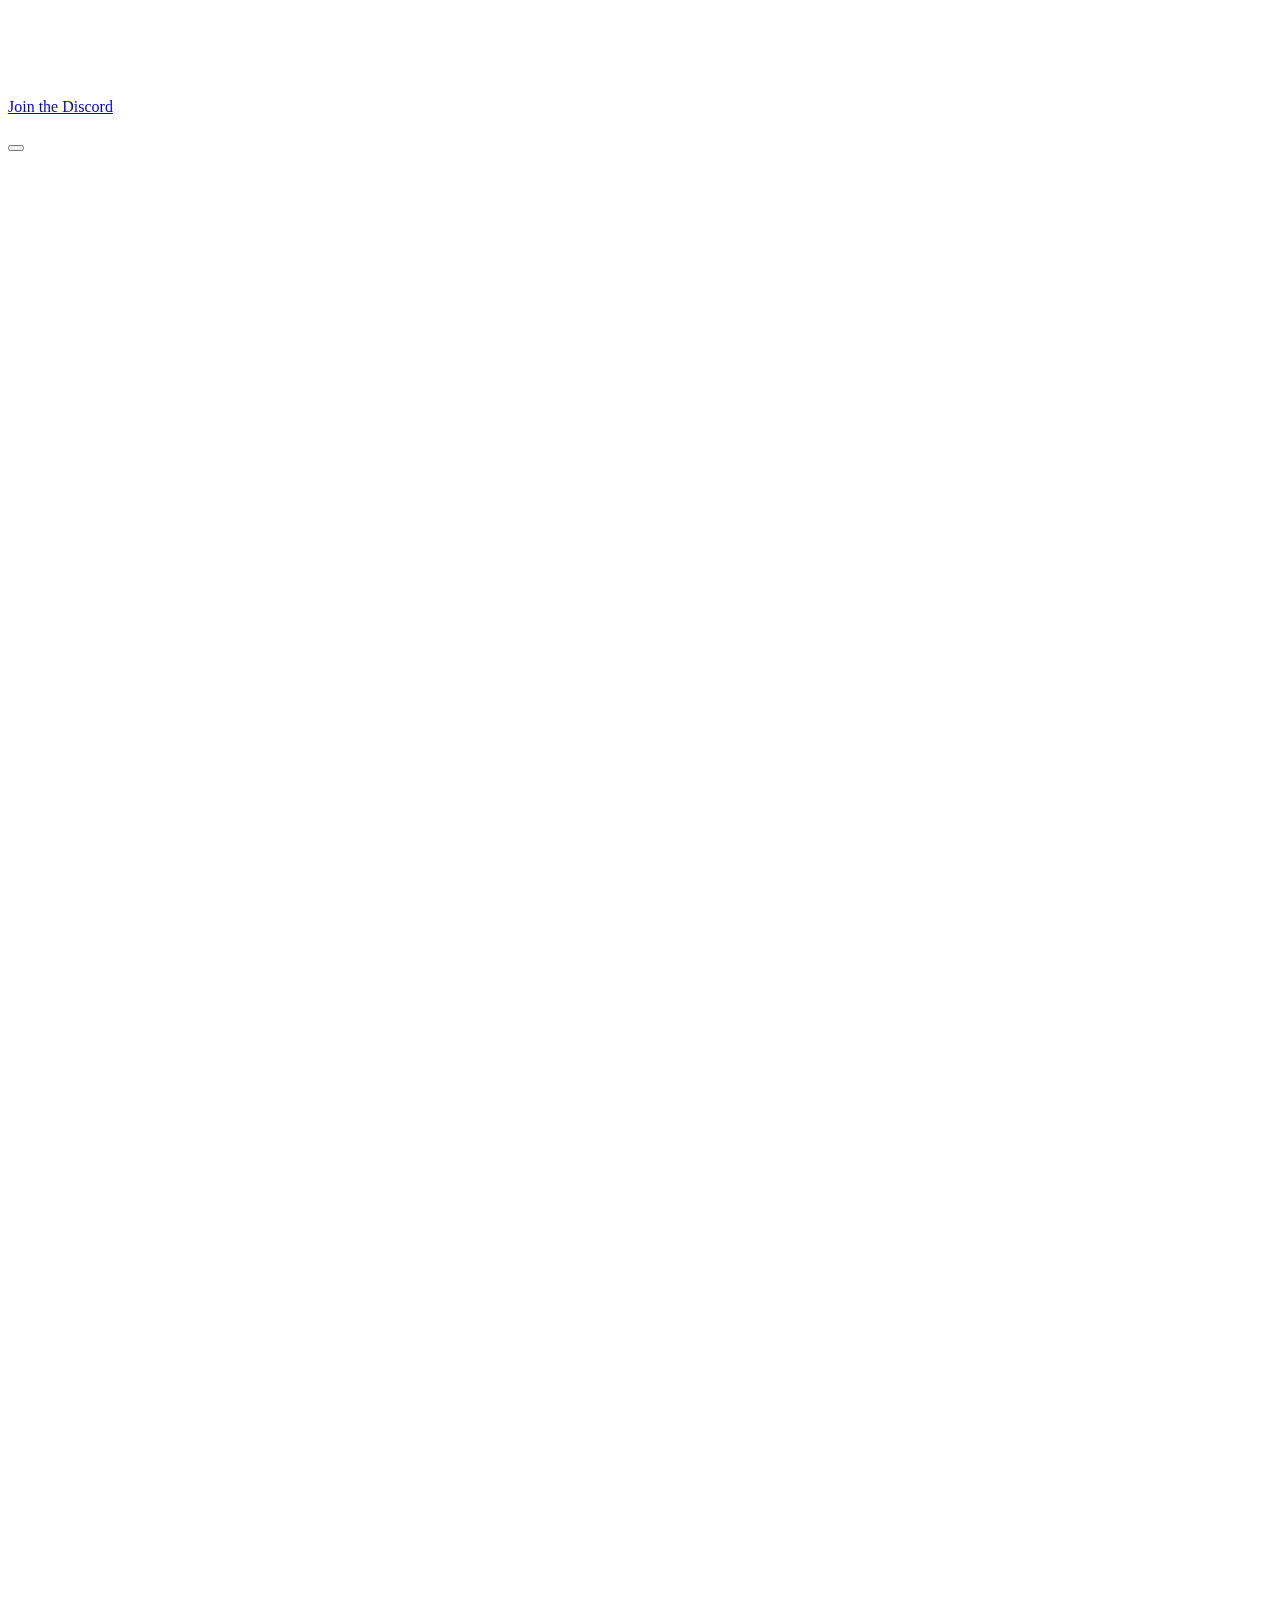
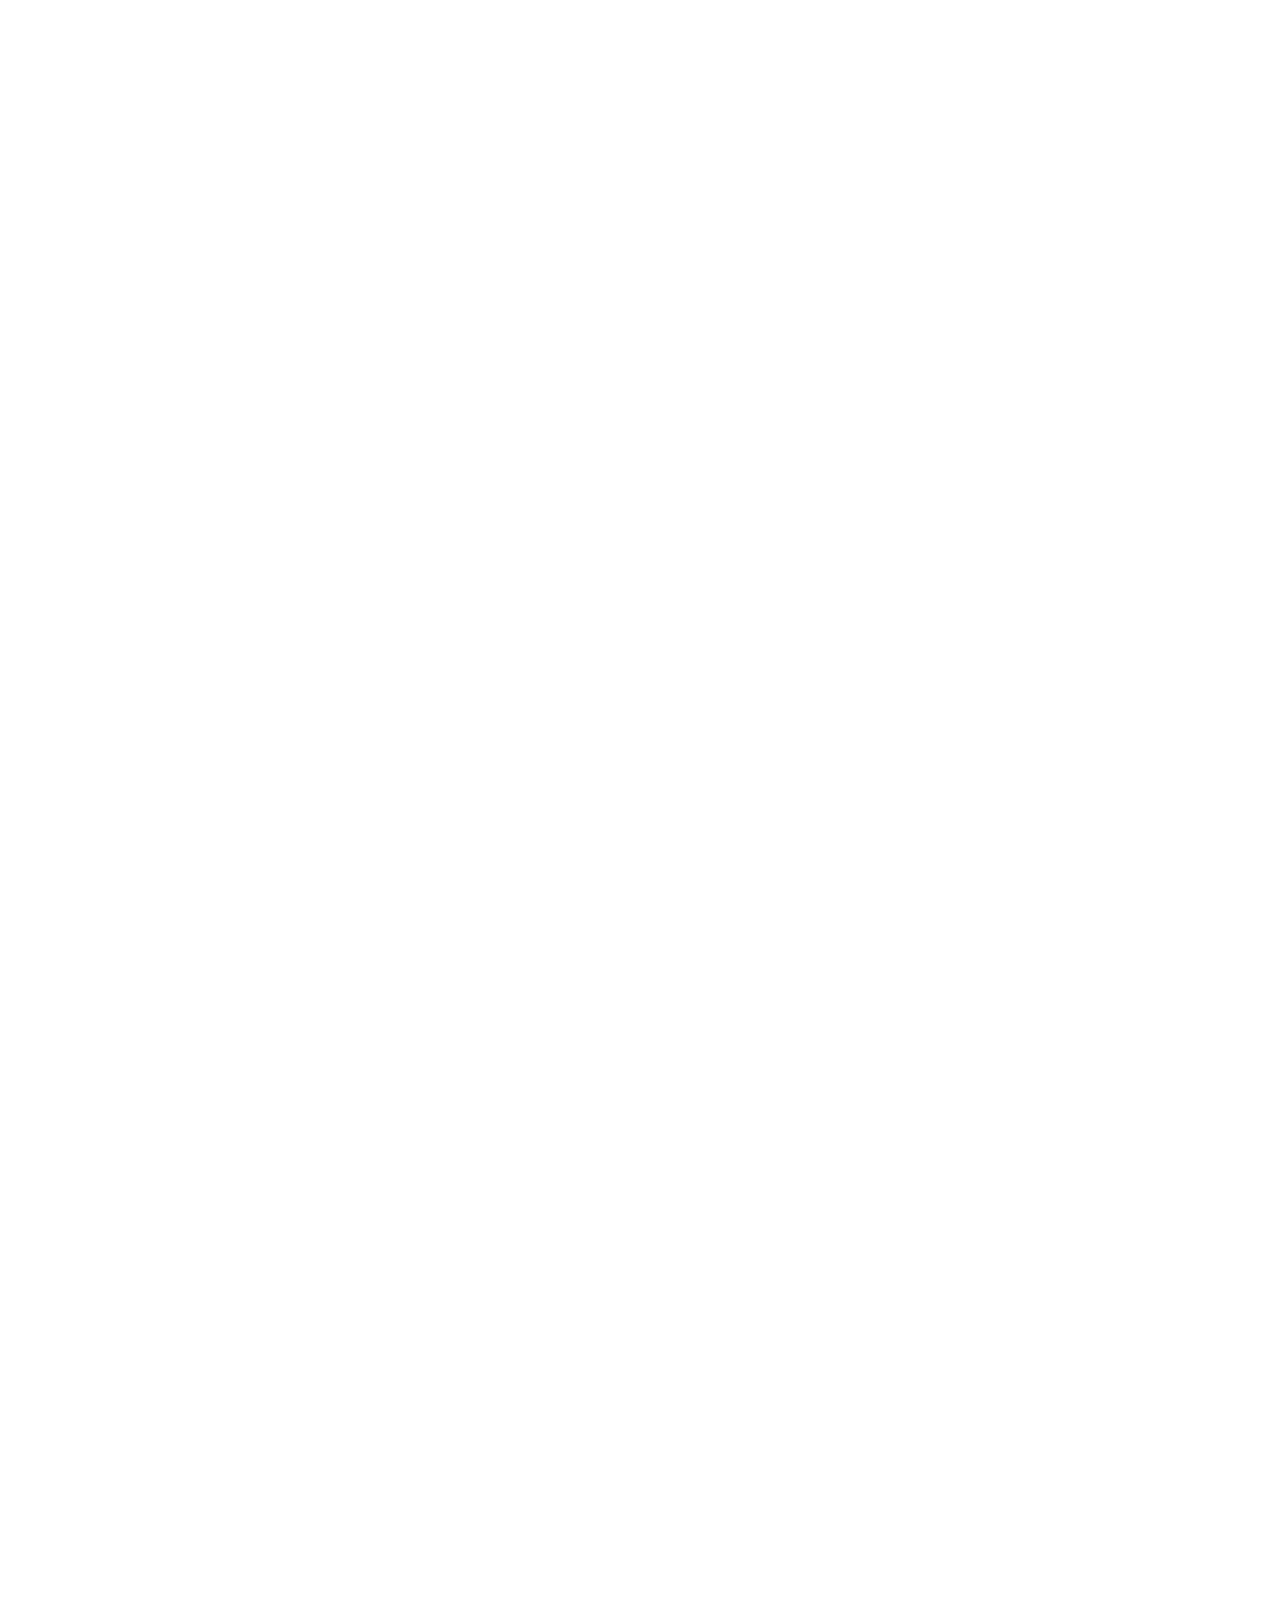
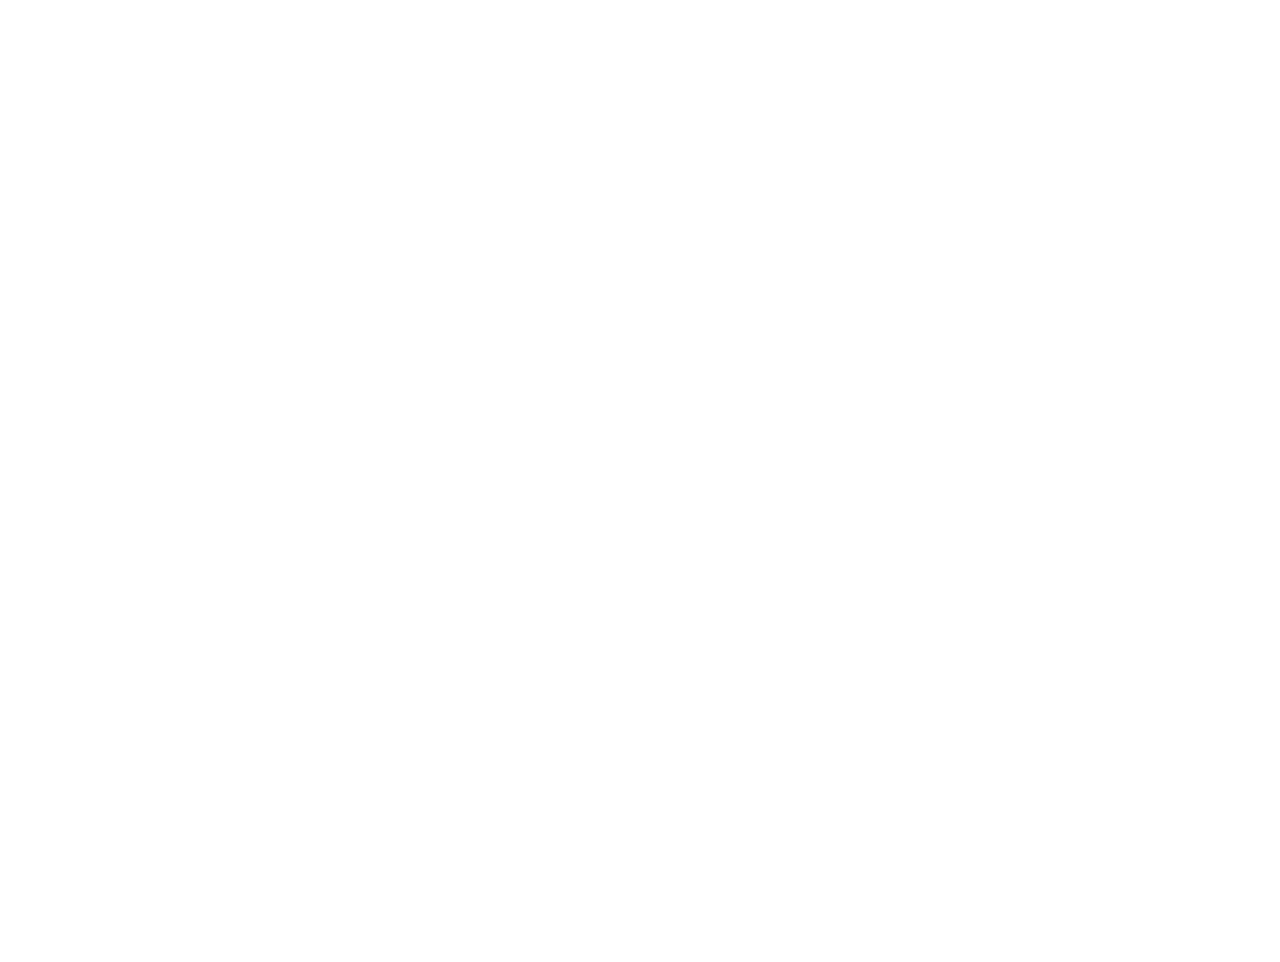
==== commit 26db80c0: "Add files via upload" ====
--- a/index.html
+++ b/index.html
@@ -23,17 +23,27 @@
   <script>
     $(window).scroll(function () {
       if ($(window).width() >= 1250) {
-      if ($(this).scrollTop() < 40) {
-        $(".navbar").css("background-color", 'transparent');
-      } else {
+        if ($(this).scrollTop() < 40) {
+          $(".navbar").css("background-color", 'transparent');
+        } else {
+          $(".navbar").css("background-color", '#070c0e');
+        }
+      }
+      else {
         $(".navbar").css("background-color", '#070c0e');
       }
-    }
-    else{
-      $(".navbar").css("background-color", '#070c0e');
-    }
     });
   </script>
+  
+ <!-- Global site tag (gtag.js) - Google Analytics -->
+<script async src="https://www.googletagmanager.com/gtag/js?id=G-FWQVE668HX"></script>
+<script>
+  window.dataLayer = window.dataLayer || [];
+  function gtag(){dataLayer.push(arguments);}
+  gtag('js', new Date());
+
+  gtag('config', 'G-FWQVE668HX');
+</script>
 </head>
 
 <body>
@@ -45,11 +55,13 @@
     $(function () {
       setTimeout(function () {
         $('.loader-container').fadeOut(500);
+        $('html').addClass('show');
+        $('html').addClass('color');
       }, 5000);
     });
   </script>
   <nav class="navbar h-nav-resp" data-aos="slide-down" data-aos-delay="100" data-aos-duration="1000">
-    <div class="logo">
+    <div class="logo" onclick="topFunction()">
       <img src="./assets/img/Hackathon/Hackathon/Asset 1 (1).png" alt="" id="cornerborder">
     </div>
     <ul class="nav-list v-class-resp">
@@ -86,18 +98,19 @@
 
 
         <div class="buttons">
-            <div 
-            class="apply-button" 
-            data-hackathon-slug="ctrl-alt-delete" 
-            data-button-theme="dark"
-            style="height: 44px; width: 312px" ></div> 
+          <div class="apply-button" data-hackathon-slug="ctrl-alt-delete" data-button-theme="dark"
+            style="height: 44px; width: 312px"></div>
 
           <!-- <button class="btn1">Apply with Devfolio</button> -->
           <a class="btn2" href="https://discord.gg/DyMX99EBmB" target="_blank" rel="noopener noreferrer">
             <svg id="Layer_1" xmlns="http://www.w3.org/2000/svg" viewBox="0 0 245 240">
-              <path class="st0" d="M104.4 103.9c-5.7 0-10.2 5-10.2 11.1s4.6 11.1 10.2 11.1c5.7 0 10.2-5 10.2-11.1.1-6.1-4.5-11.1-10.2-11.1zM140.9 103.9c-5.7 0-10.2 5-10.2 11.1s4.6 11.1 10.2 11.1c5.7 0 10.2-5 10.2-11.1s-4.5-11.1-10.2-11.1z"></path>
-              <path class="st0" d="M189.5 20h-134C44.2 20 35 29.2 35 40.6v135.2c0 11.4 9.2 20.6 20.5 20.6h113.4l-5.3-18.5 12.8 11.9 12.1 11.2 21.5 19V40.6c0-11.4-9.2-20.6-20.5-20.6zm-38.6 130.6s-3.6-4.3-6.6-8.1c13.1-3.7 18.1-11.9 18.1-11.9-4.1 2.7-8 4.6-11.5 5.9-5 2.1-9.8 3.5-14.5 4.3-9.6 1.8-18.4 1.3-25.9-.1-5.7-1.1-10.6-2.7-14.7-4.3-2.3-.9-4.8-2-7.3-3.4-.3-.2-.6-.3-.9-.5-.2-.1-.3-.2-.4-.3-1.8-1-2.8-1.7-2.8-1.7s4.8 8 17.5 11.8c-3 3.8-6.7 8.3-6.7 8.3-22.1-.7-30.5-15.2-30.5-15.2 0-32.2 14.4-58.3 14.4-58.3 14.4-10.8 28.1-10.5 28.1-10.5l1 1.2c-18 5.2-26.3 13.1-26.3 13.1s2.2-1.2 5.9-2.9c10.7-4.7 19.2-6 22.7-6.3.6-.1 1.1-.2 1.7-.2 6.1-.8 13-1 20.2-.2 9.5 1.1 19.7 3.9 30.1 9.6 0 0-7.9-7.5-24.9-12.7l1.4-1.6s13.7-.3 28.1 10.5c0 0 14.4 26.1 14.4 58.3 0 0-8.5 14.5-30.6 15.2z"></path>
-          </svg>
+              <path class="st0"
+                d="M104.4 103.9c-5.7 0-10.2 5-10.2 11.1s4.6 11.1 10.2 11.1c5.7 0 10.2-5 10.2-11.1.1-6.1-4.5-11.1-10.2-11.1zM140.9 103.9c-5.7 0-10.2 5-10.2 11.1s4.6 11.1 10.2 11.1c5.7 0 10.2-5 10.2-11.1s-4.5-11.1-10.2-11.1z">
+              </path>
+              <path class="st0"
+                d="M189.5 20h-134C44.2 20 35 29.2 35 40.6v135.2c0 11.4 9.2 20.6 20.5 20.6h113.4l-5.3-18.5 12.8 11.9 12.1 11.2 21.5 19V40.6c0-11.4-9.2-20.6-20.5-20.6zm-38.6 130.6s-3.6-4.3-6.6-8.1c13.1-3.7 18.1-11.9 18.1-11.9-4.1 2.7-8 4.6-11.5 5.9-5 2.1-9.8 3.5-14.5 4.3-9.6 1.8-18.4 1.3-25.9-.1-5.7-1.1-10.6-2.7-14.7-4.3-2.3-.9-4.8-2-7.3-3.4-.3-.2-.6-.3-.9-.5-.2-.1-.3-.2-.4-.3-1.8-1-2.8-1.7-2.8-1.7s4.8 8 17.5 11.8c-3 3.8-6.7 8.3-6.7 8.3-22.1-.7-30.5-15.2-30.5-15.2 0-32.2 14.4-58.3 14.4-58.3 14.4-10.8 28.1-10.5 28.1-10.5l1 1.2c-18 5.2-26.3 13.1-26.3 13.1s2.2-1.2 5.9-2.9c10.7-4.7 19.2-6 22.7-6.3.6-.1 1.1-.2 1.7-.2 6.1-.8 13-1 20.2-.2 9.5 1.1 19.7 3.9 30.1 9.6 0 0-7.9-7.5-24.9-12.7l1.4-1.6s13.7-.3 28.1 10.5c0 0 14.4 26.1 14.4 58.3 0 0-8.5 14.5-30.6 15.2z">
+              </path>
+            </svg>
             Join the Discord</a>
         </div>
       </div>
@@ -302,7 +315,55 @@
   </div>
   <section class="timeline" id="Timeline">
     <div id="timeline" data-aos="fade-right" data-aos-delay="100" data-aos-duration="1000">Timeline</div>
-    <div id="coming-soon" data-aos="fade-right" data-aos-delay="100" data-aos-duration="1000">Coming Soon</div>
+    <div data-aos="fade-right" data-aos-delay="100" data-aos-duration="1000">
+         <div class="chours">CODING HOURS</div>
+         <div class="timeframe">08 APRIL 2022, 8PM <br> TO <br> 10 APRIL 2022, 9AM</div>
+         <div class="chours">DAY 1</div>
+         <div class="timeframe">08 APRIL 2002</div>
+
+         <div id="wrapper">
+
+          <div id="tline">
+          <div id="timeline_bar">
+          </div>
+          <li><p>Workshop 1</p><br>Coming Soon<br>2PM TO 3:30PM</li>
+          <li><p>Opening Ceremony</p><br>Welcome Speech, Rules <br> and Regulation Briefing<br>5:30PM TO 7PM</li>
+          <li><p>Challenge Briefing</p><br>Interaction with Your Challenge <br>Setter and Gain Valuable Insights<br>7PM TO 8PM</li>
+          <li><p>Trivia Quiz</p> <br>10:00PM TO 10:30PM</li>
+          </div>
+         </div>
+        </div>
+
+        <div data-aos="fade-right" data-aos-delay="100" data-aos-duration="1000">
+          <div class="chours">DAY 2</div>
+          <div class="timeframe">09 APRIL 2002</div>
+
+          <div id="wrapper">
+            <div id="tline">
+            <div id="timeline_bar">
+            </div>
+            <li><p>The Blur Game</p><br>Guess the tech personalities <br> products from blurred<br> images</li>
+            <li><p>Initial Evaluation</p><br>A First Look at What<br> You have Created <br>5PM TO 9PM</li>
+            <li><p>Mini Event:<br> Talent Show</p><br>Showcase your talent <br> and hobbies<br>10PM to 10:30PM</li>
+            </div>
+            </div>
+          </div>
+          <div data-aos="fade-right" data-aos-delay="100" data-aos-duration="1000">
+          <div id="wrapper">
+            <div class="chours">DAY 3</div>
+            <div class="timeframe">10 APRIL 2002</div>
+            <div id="tline">
+            <div id="timeline_bar">
+            </div>
+            <li><p>Submission Deadline</p><br>9AM</li>
+            <li><p>Workshop 2</p><br>Coming Soon<br>10:30AM TO 11:30AM</li>
+            <li><p>Pitching Presentation<br> of Top 10</p><br>12PM to 3PM</li>
+            <li><p>Closing Ceremony and <br> Prize Distribution</p><br>7PM to 8PM</li>
+            </div>
+            </div>
+            </div>
+          
+    </div>
     <div id="Prizes" data-aos="fade-right" data-aos-delay="100" data-aos-duration="1000">
       <h>Prizes</h>
       <h>Get your Reward</h>
@@ -342,94 +403,82 @@
 
     </div>
   </section>
-  <div class="SponsorSec" id="Sponsorsec" data-aos="fade-in" data-aos-delay="100" data-aos-duration="1000" >
+  <div class="SponsorSec" id="Sponsorsec" data-aos="fade-in" data-aos-delay="100" data-aos-duration="1000"
+    style=" margin-top: 0vh;">
     <div class="Sponsor_Header">
       <span id="Sponsorheader1">Our Proud&nbsp;</span> <span id="Sponsorheader2">Sponsors</span>
     </div>
 
     <div class="SponsorSubHeads">
       <h4>Platinum</h4>
-      <!-- <div class="SponsorBanners">
+      <div class="SponsorBanners">
         <a href="https://devfolio.co/" target="_blank">
-          <img src="./assets/img/Hackathon/Hackathon/Devfolio_Logo-White.png" alt="mlh-logo-white">
+          <img src="./assets/img/Hackathon/Hackathon/Devfolio_Logo.png" alt="mlh-logo-white">
         </a>
         <a href="https://polygon.technology/" target="_blank">
-          <img src="./assets/img/Hackathon/Hackathon/Polygon_Logo-White.png" alt="mlh-logo-white">
+          <img src="./assets/img/Hackathon/Hackathon/Polygon (MATIC).png" alt="mlh-logo-white">
         </a>
         <a href="https://www.mattr.co.in/" target="_blank">
-          <img src="./assets/img/Hackathon/Hackathon/Asset 5-01.png" alt="mlh-logo-white" style="width:6vw;">
-        </a> -->
-        <div class="owl-carousel owl-2  owl-theme">
-          <div>   
-            <a href="https://devfolio.co/" target="_blank">
-            <img src="./assets/img/Hackathon/Hackathon/Devfolio_Logo-White.png" alt="mlh-logo-white">
-          </a>
-          </div>
-          <div> <a href="https://polygon.technology/" target="_blank">
-            <img src="./assets/img/Hackathon/Hackathon/Polygon_Logo-White.png" alt="mlh-logo-white">
-          </a> </div>
-          <div> <a href="https://www.mattr.co.in/" target="_blank">
-            <img src="./assets/img/Hackathon/Hackathon/Asset 5-01.png" alt="mlh-logo-white" >
-          </a> </div>
-        <!-- <div class="coming-soon2"> Coming Soon</div>
-        <div class="coming-soon2"> Coming Soon</div>
-        <div class="coming-soon2"> Coming Soon</div>
-        <div class="coming-soon2"> Coming Soon</div> -->
+          <img src="./assets/img/Hackathon/Hackathon/Asset 5-01.png" alt="mlh-logo-white" style="width:8vw;">
+        </a>
+      </div>
+      <div class="temp">
+        <a href="https://www.sli.do/" target="_blank">
+          <img src="./assets/img/Hackathon/Hackathon/slido_green.png" class="slido" alt="mlh-logo-white">
+        </a>
       </div>
       <h4>Gold</h4>
-      <!-- <div class="SponsorBanners">
+      <div class="SponsorBanners">
         <a href="https://filecoin.io/" target="_blank">
-          <img src="./assets/img/Hackathon/Hackathon/Filecoin White.png" alt="mlh-logo-white">
+          <img src="./assets/img/Hackathon/Hackathon/filecoin1.png" alt="mlh-logo-white">
 
         </a>
         <a href="https://celo.org/" target="_blank">
-          <img src="./assets/img/Hackathon/Hackathon/Celo Logo Monochrome Reverse@2x.png" alt="mlh-logo-white">
+          <img src="./assets/img/Hackathon/Hackathon/Celo Logo Color Reverse@2x.png" alt="mlh-logo-white">
         </a>
         <a href="https://tezos.com/" target="_blank">
-          <img src="./assets/img/Hackathon/Hackathon/Tezos_Logo-White.png" alt="mlh-logo-white">
-
-        </a>
-      </div> -->
-      <div class="owl-carousel owl-2  owl-theme">
-        <div> <a href="https://filecoin.io/" target="_blank">
-          <img src="./assets/img/Hackathon/Hackathon/Filecoin White.png" alt="mlh-logo-white"> </a> 
-        </div>
-        <div>  <a href="https://celo.org/" target="_blank">
-          <img src="./assets/img/Hackathon/Hackathon/Celo Logo Monochrome Reverse@2x.png" alt="mlh-logo-white">
-        </a> </div>
-        <div>  <a href="https://tezos.com/" target="_blank">
-          <img src="./assets/img/Hackathon/Hackathon/Tezos_Logo-White.png" alt="mlh-logo-white">
-
-        </a> </div>
+          <img src="./assets/img/Hackathon/Hackathon/Tezos_Logo-Colored.svg" alt="mlh-logo-white">
+
+        </a> 
       </div>
       <h4>Silver</h4>
-        <div class="coming-soon2"> Coming Soon</div>
+      <div class="SponsorBanners">
+        <div> <a href="http://www.echo3d.co/"><img
+          src="./assets/img/Hackathon/Hackathon/echo3D.png" class="echo3D"></a> </div>
+          <div> <a href="https://artofproblemsolving.com/"><img src="./assets/img/Hackathon/Hackathon/AoPS.png"></a></div>
+          <div> <a href="https://cybrancee.com/"><img src="./assets/img/Hackathon/Hackathon/cybrancee.png"></a></div>
+       </div> 
+      <div class="SponsorBanners">
+        <div> <a href="https://www.wolframalpha.com/"><img
+          src="./assets/img/Hackathon/Hackathon/wolfram.JPG" class="wolfram"></a> </div>
+        <div></div>
+        <div> <a href="https://www.axure.com/"><img
+            src="./assets/img/Hackathon/Hackathon/Axure_RP_icon.png" class="axure"></a> </div>
+      </div>
+
       <h4>Bronze</h4>
-      <!-- <div class="SponsorBanners">
+      <div class="SponsorBanners">
         <a href="https://www.taskade.com/" target="_blank"><img style="border-radius:50%; width:6vw"
-            src="./assets/img/Hackathon/Hackathon/taskade-appstore-icon.png" alt="mlh-logo-white"></a>
+            src="./assets/img/Hackathon/Hackathon/taskade-appstore-icon.png" class="taskkade" alt="mlh-logo-white"></a>
         <a href="http://linktr.ee/leadinglearners " target="_blank"><img
-            src="./assets/img/Hackathon/Hackathon/leading learners.png" alt="mlh-logo-white"></a>
+            src="./assets/img/Hackathon/Hackathon/leading learners.png" class="llearners" style="width:8vw" alt="mlh-logo-white"></a>
         <a href="http://givemycertificate.com" target="_blank"><img style="width:6vw"
-            src="./assets/img/Hackathon/Hackathon/GMC LogoS.png" alt="mlh-logo-white"></a>
+            src="./assets/img/Hackathon/Hackathon/GMC LogoS.png" class="certificate" alt="mlh-logo-white"></a>
+       </div>
+       <div class="SponsorBanners">
         <a href="https://gen.xyz/"><img style="width:6vw" src="./assets/img/Hackathon/Hackathon/xyz-logo-white.png"
-            alt="mlh-logo-white"></a>
-        <a href="http://rosenfeldmedia.com/"><img style="width:10vw" src="./assets/img/Hackathon/Hackathon/RM-Logo_logotype.png"
-            alt="rosen-media"></a>
-      </div> -->
-      <div class="owl-carousel owl-3  owl-theme">
-        <div>  <a href="https://www.taskade.com/" target="_blank"><img style="border-radius:50%; width:6vw"
-          src="./assets/img/Hackathon/Hackathon/taskade-appstore-icon.png" alt="mlh-logo-white"></a>
-        </div>
-        <div>   <a href="http://linktr.ee/leadinglearners " class="leadinglearners" target="_blank"><img src="./assets/img/Hackathon/Hackathon/leading learners.png" alt="mlh-logo-white"></a> </div>
-        <div> <a href="http://givemycertificate.com" target="_blank"><img style="width:6vw"
-          src="./assets/img/Hackathon/Hackathon/GMC LogoS.png" alt="mlh-logo-white"></a> </div>
-          <div> <a href="https://gen.xyz/"><img style="width:6vw" src="./assets/img/Hackathon/Hackathon/xyz-logo-white.png"
-            alt="mlh-logo-white"></a> </div>
-         <div>  <a href="http://rosenfeldmedia.com/" class="rosenmedia"><img src="./assets/img/Hackathon/Hackathon/RM-Logo_logotype.jpg"
-          alt="rosen-media"></a> </div>
-      </div>
-    </div>
+            alt="mlh-logo-white" class="xyz"></a>
+        <a href="https://www.voiceflow.com/"><img
+        src="./assets/img/Hackathon/Hackathon/VF App Logo.png" class="VF"></a>
+        <a href="https://balsamiq.cloud/" ><img src="./assets/img/Hackathon/Hackathon/balsamiq.png" alt="balsamiq"></a>
+       </div>
+       <div class="SponsorBanners">
+        <div> <a href="https://www.clerky.com/"><img
+          src="./assets/img/Hackathon/Hackathon/clerky.jpg" class="clerky"></a> </div>
+        <div></div>
+        <div> <a href="http://rosenfeldmedia.com/" class="rosenmedia"><img
+          src="./assets/img/Hackathon/Hackathon/RM-Logo_logotype.png" alt="rosen-media"></a> </div>
+       </div> 
     <!-- <div id="coming-soon">Coming Soon</div> -->
   </div>
   <div class="JudgeSec" id="Judges" data-aos="fade-right" data-aos-delay="100" data-aos-duration="1000">
@@ -469,7 +518,7 @@
   <div class="FAQs" id="FAQ">
     <img src="./assets/img/Hackathon/Hackathon/Layer 1.png" alt="FAQ" id="FAQimg" data-aos="fade-right"
       data-aos-delay="100" data-aos-duration="1000">
-    <div class="FAQsec" data-aos="fade-left" data-aos-delay="100" data-aos-duration="1000" style="overflow-x: hidden;">
+    <div class="FAQsec" data-aos="fade-left" data-aos-delay="100" data-aos-duration="1000">
       <div class="FAQheader">
         <h2 id="FAQtitle">FAQs</h2>
       </div>
@@ -513,7 +562,7 @@
           <h4>Can I Submit an Old Project? </h4>
           <p class="tagContent">
             We Apologize, but all hackathon projects should be developed during the event from scratch. We want honest
-            conditions for all the hackers. That's why all code should be done during the hackathon
+            conditions for all the hackers. That's why all code should be done during the hackathon.
           </p>
         </div>
       </div>
@@ -545,12 +594,12 @@
       <hr>
       <div class="footer-text">
         <ul>
-          <li>@2022 Ctrl Alt Delete All rights reserved<br> BY <a class="cnlink"
+          <li>©2022 Ctrl Alt Delete All rights reserved<br> BY <a class="cnlink"
               href="https://codingninjassrm.com/">Coding
               Ninja_SRM</a>
           </li>
-          <li>Terms & Agreements</li>
-          <li> Privacy Policy</li>
+          <!-- <li>Terms & Agreements</li>
+          <li> Privacy Policy</li> -->
       </div>
     </div>
     </div>
@@ -563,9 +612,9 @@
     $(document).ready(function () {
       if ($(window).width() >= 1250) {
         $('.dropdown1,.dropdown2,.dropdown3').hover(function () {
-          $('.SponsorSec').animate({ marginTop: '50vh' }, 400);
+          $('.SponsorSec').css({ marginTop: '50vh' });
         }, function () {
-          $('.SponsorSec').animate({ marginTop: '0vh' }, 400);
+          $('.SponsorSec').css({ marginTop: '0vh' });
         });
       }
     });
@@ -576,4 +625,4 @@
 </body>
 <script defer async src="https://apply.devfolio.co/v2/sdk.js"></script>
 
-</html>+</html>
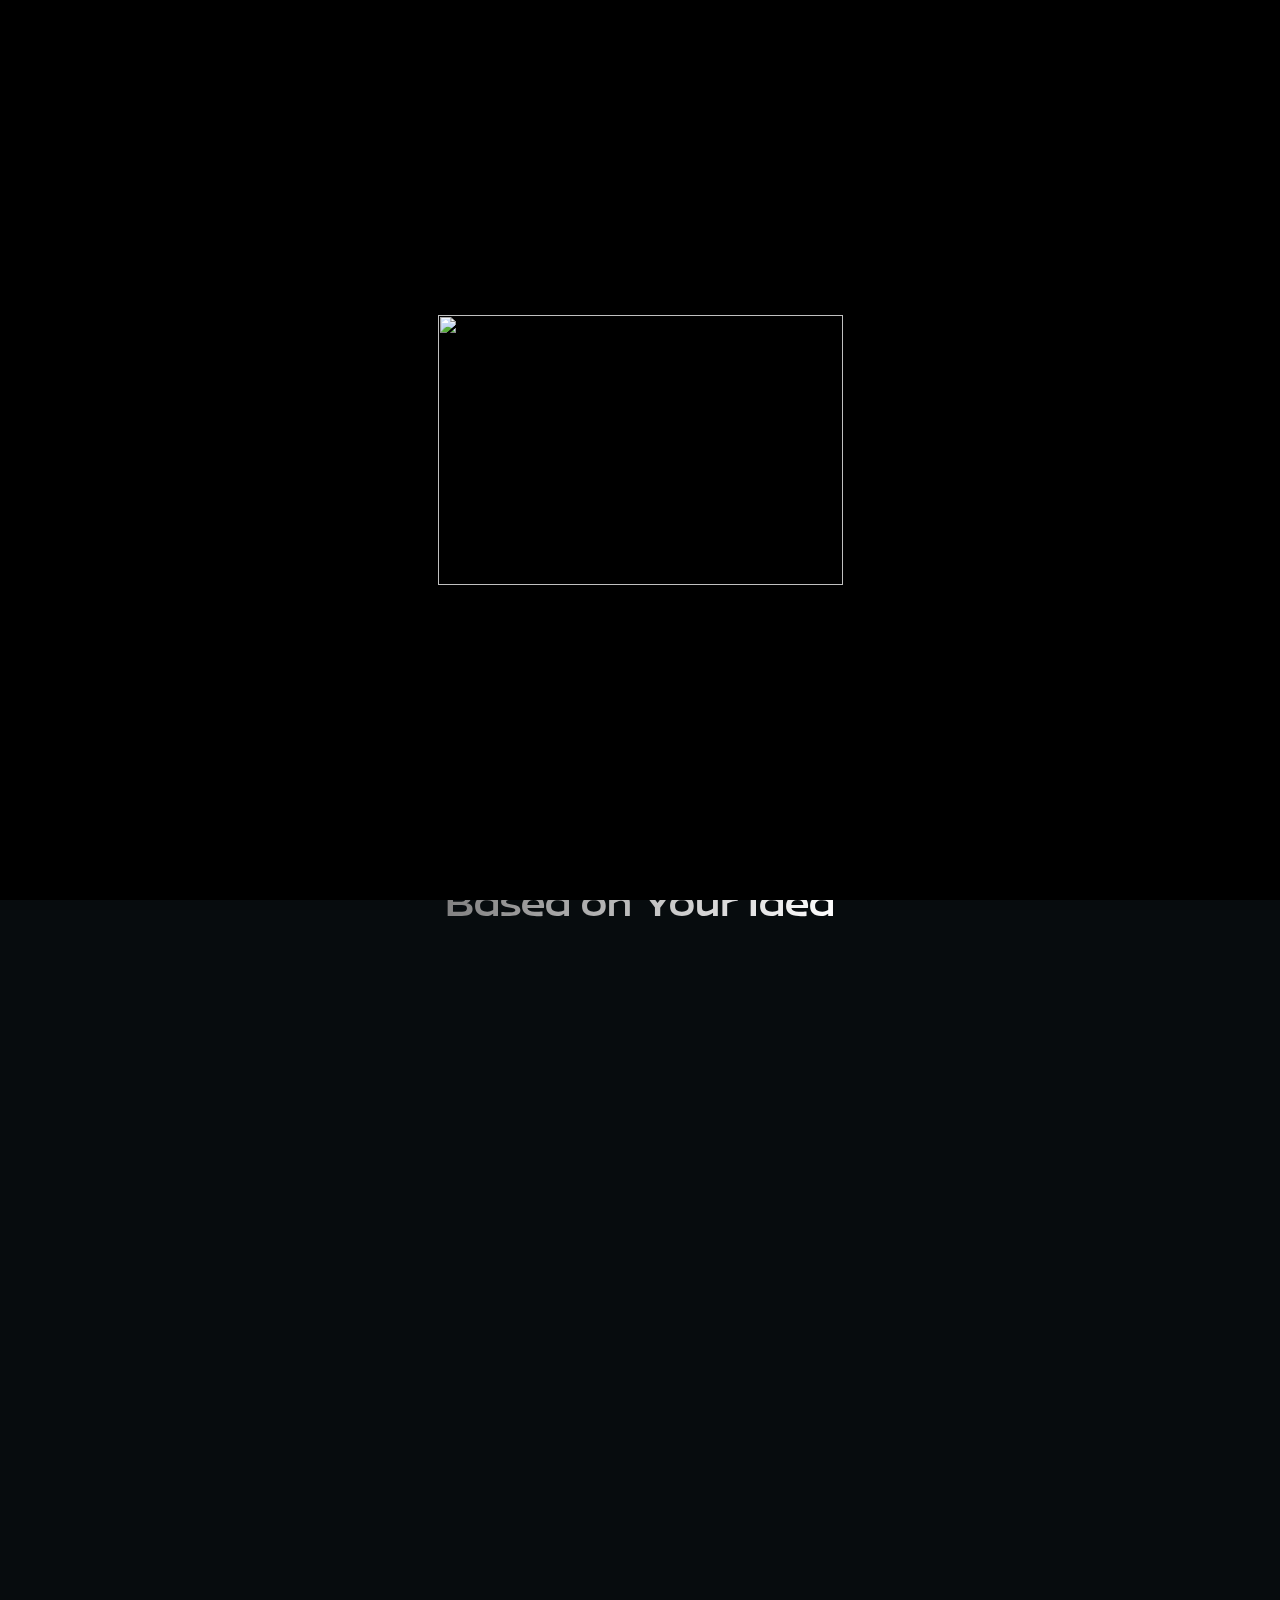
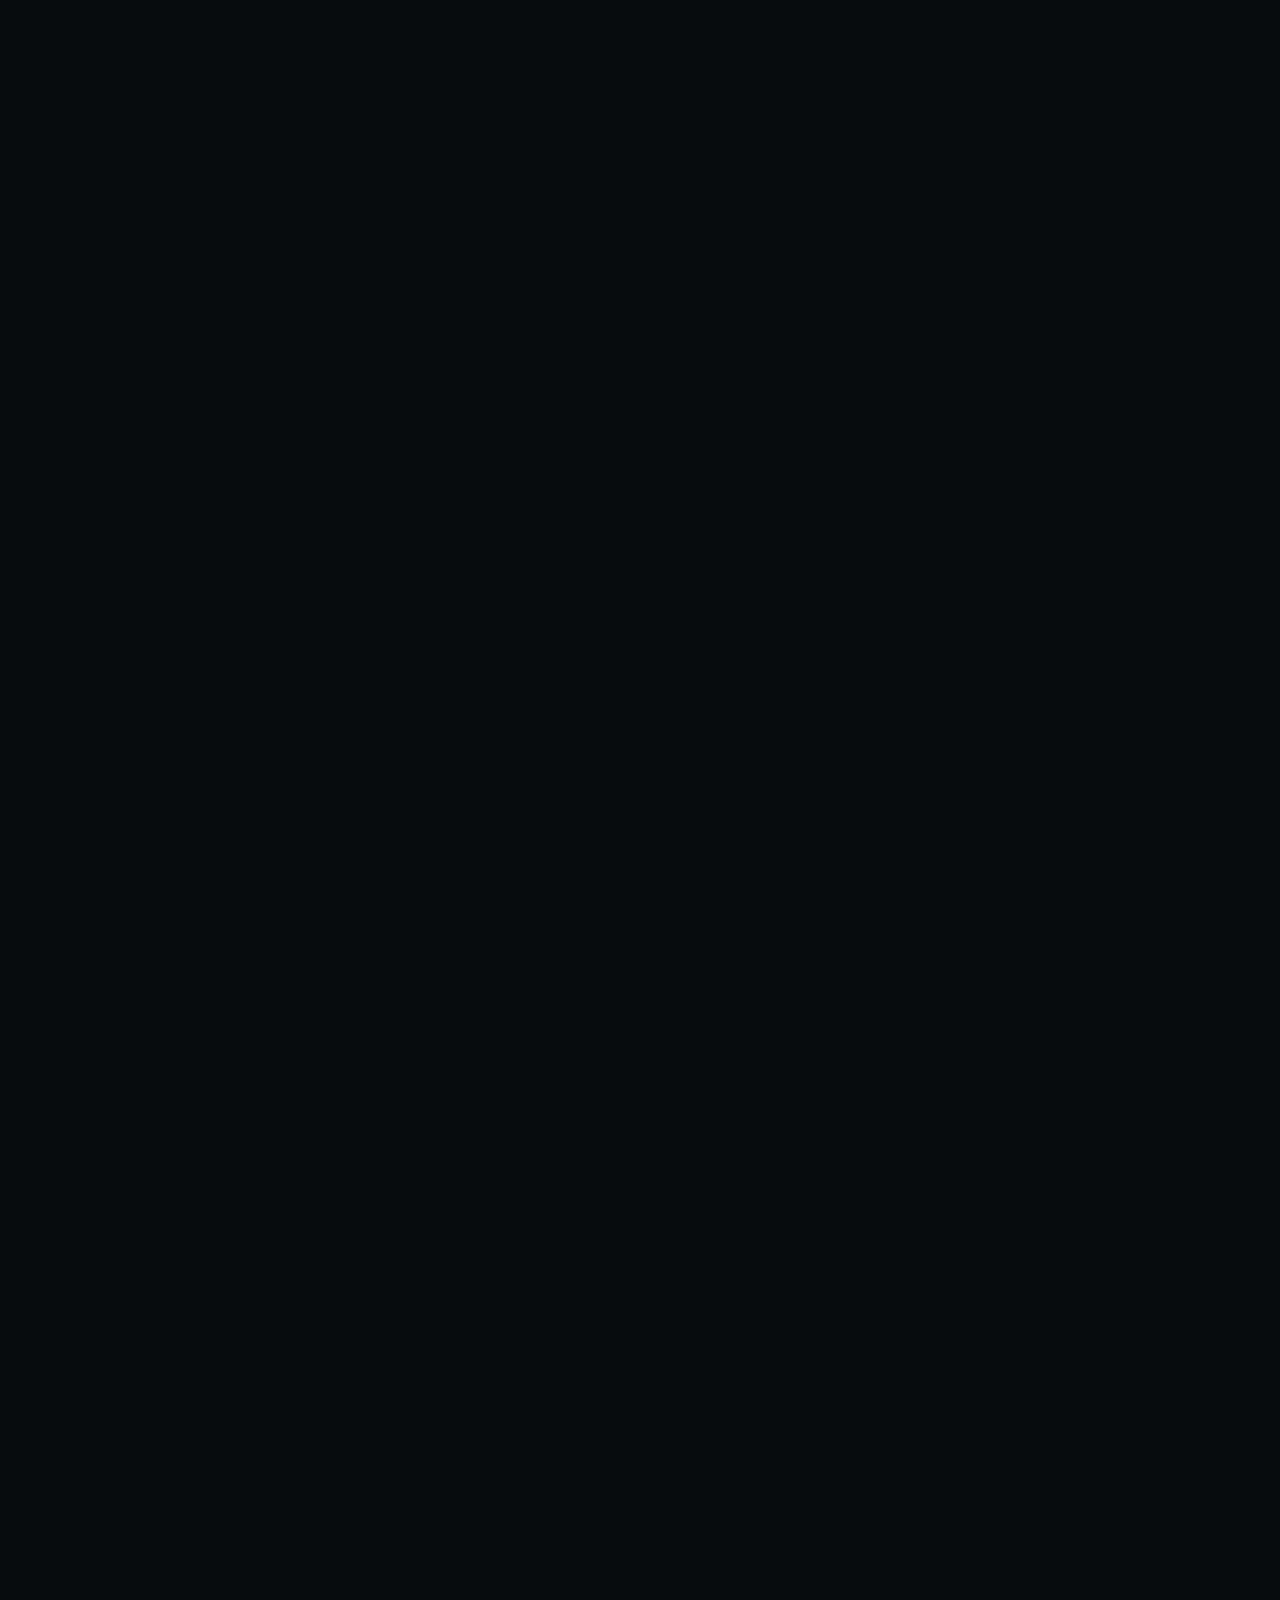
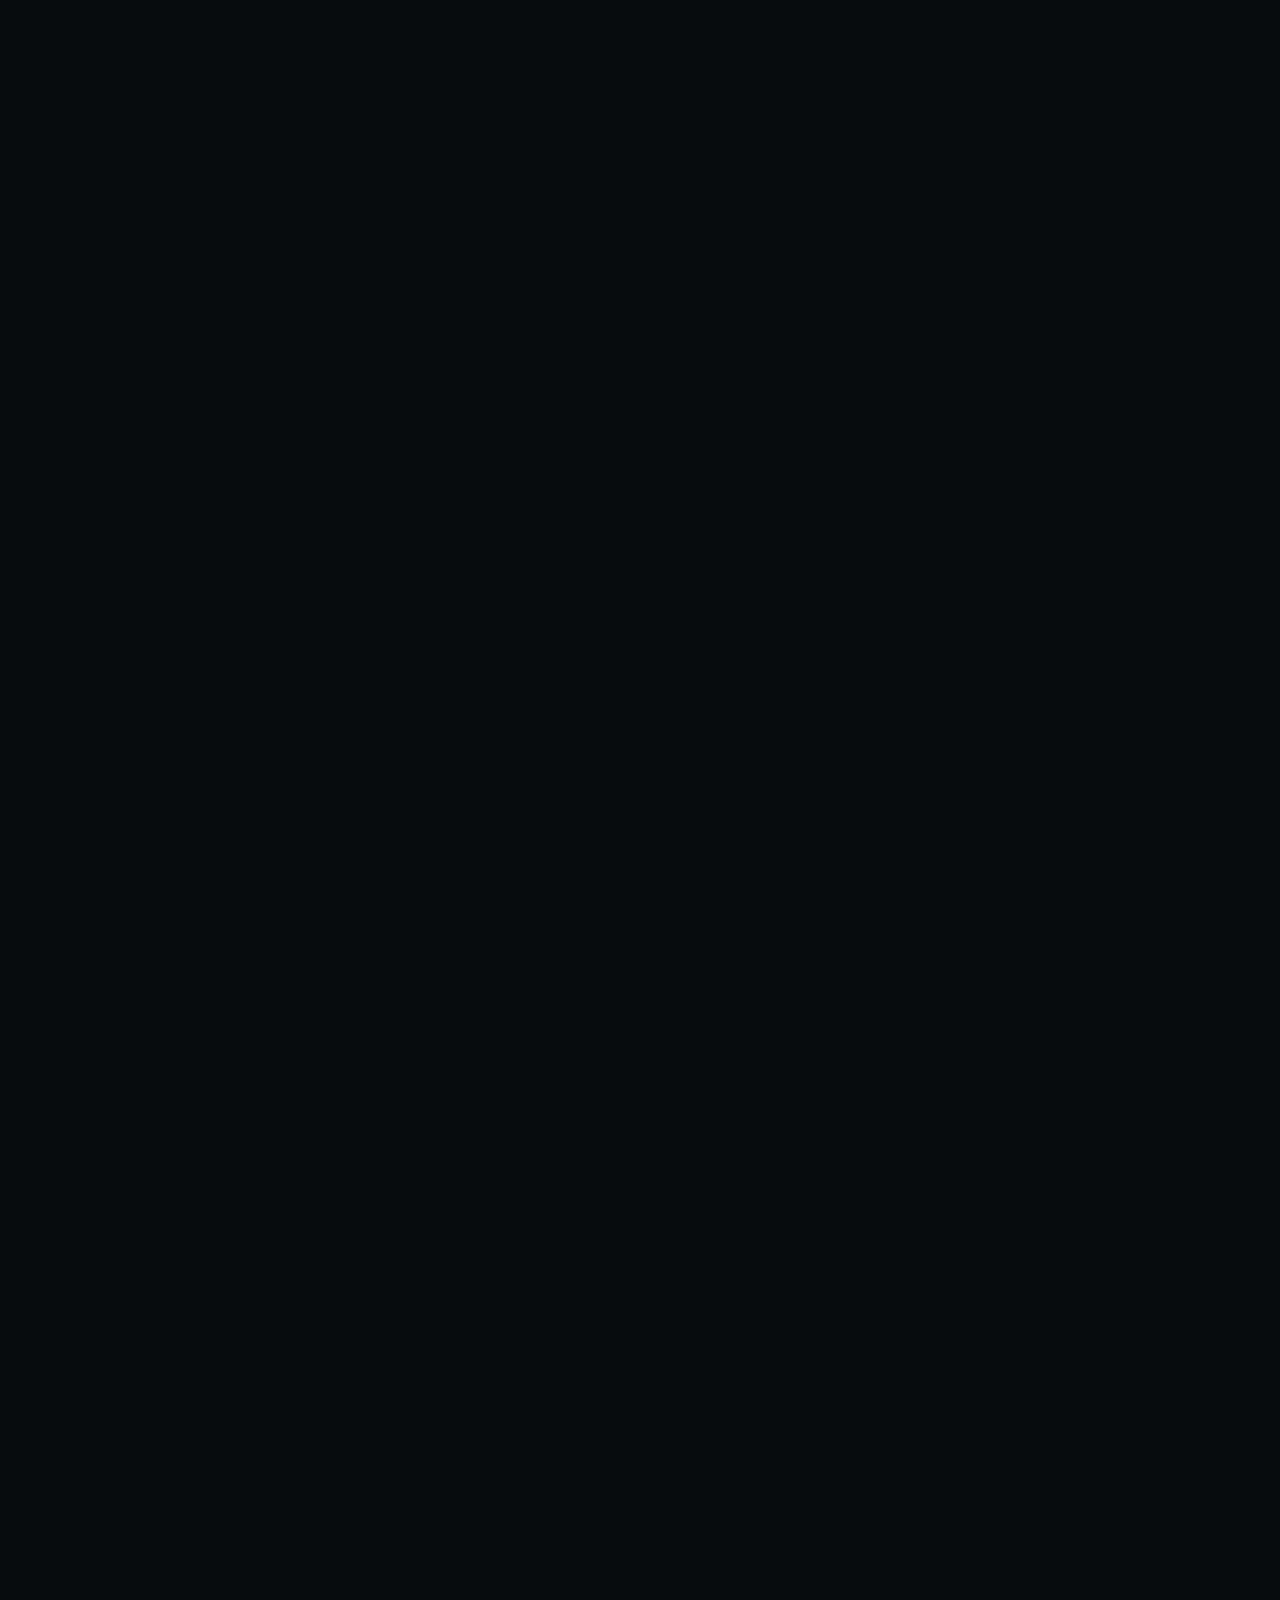
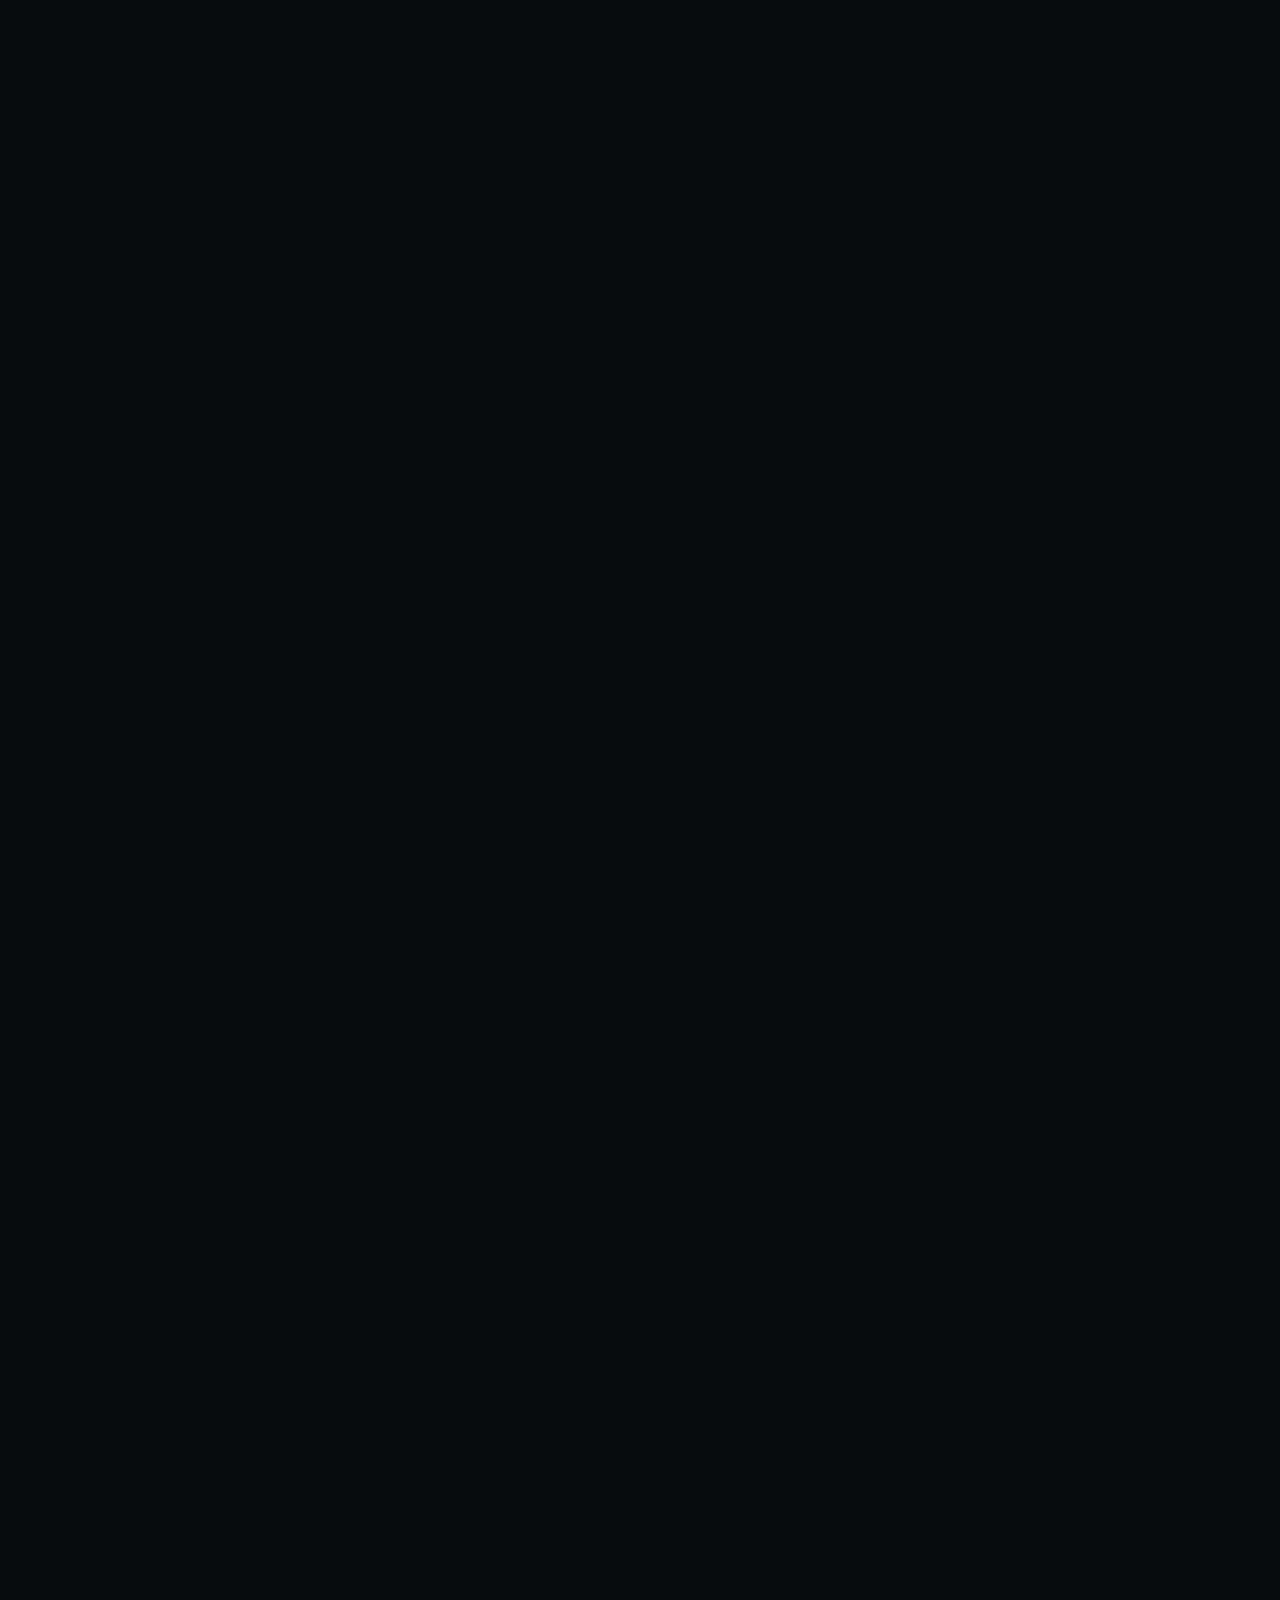
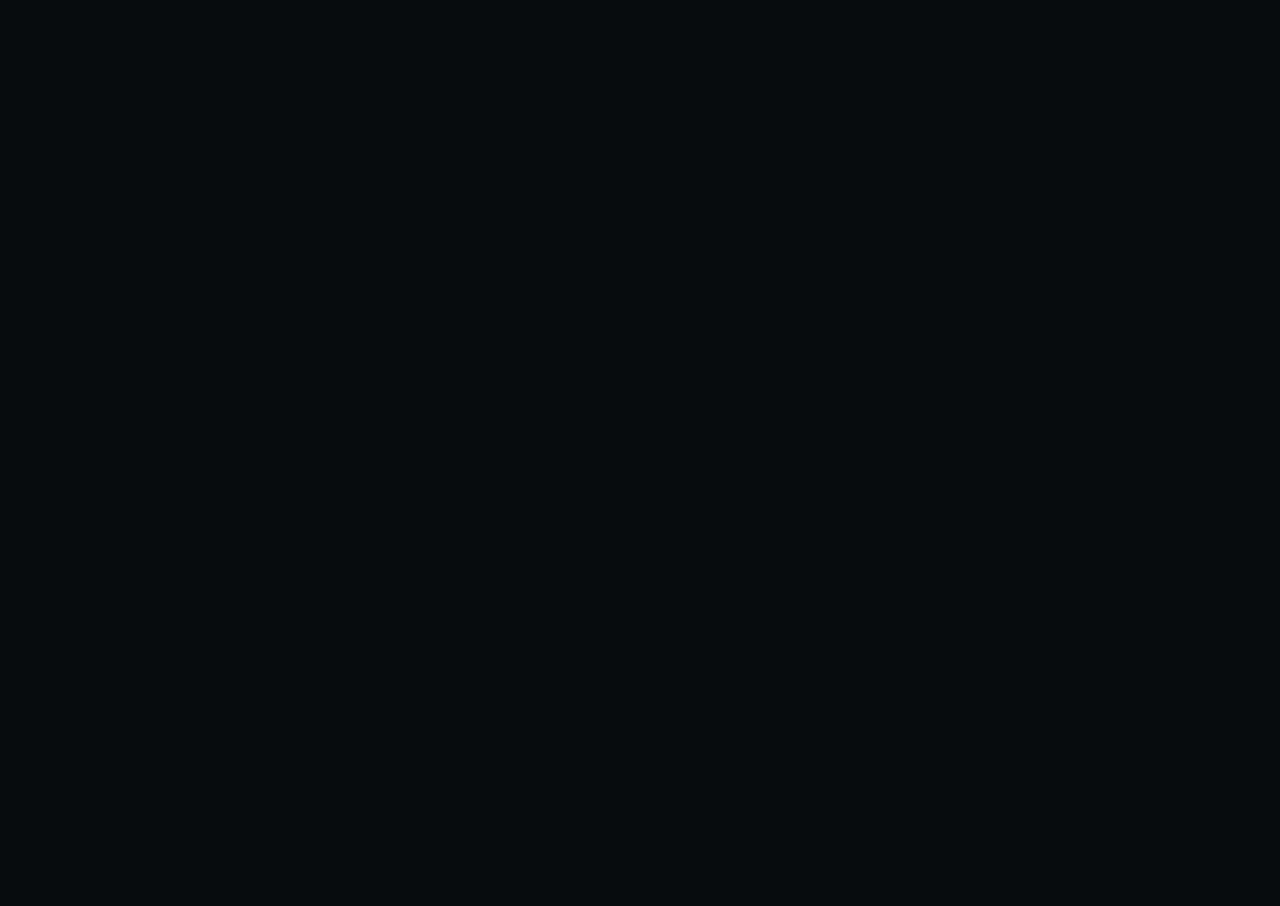
==== commit cbf83392: "Update index.html" ====
--- a/index.html
+++ b/index.html
@@ -6,10 +6,10 @@
   <meta http-equiv="X-UA-Compatible" content="IE=edge">
   <meta name="viewport" content="width=device-width, initial-scale=1.0">
   <title>Ctrl Alt Delete</title>
-  <link rel="icon" type="image/x-icon" href="./assets/img/Hackathon/Hackathon/Asset 1 (1).png" sizes="32 x 32">
+  <link rel="icon" type="image/x-icon" href="./img/Hackathon/Hackathon/Asset 1 (1).png" sizes="32 x 32">
   <link href="https://unpkg.com/aos@2.3.1/dist/aos.css" rel="stylesheet">
-  <link rel="stylesheet" href="./assets/css/style.css">
-  <link rel="stylesheet" href="./assets/css/responsive.css">
+  <link rel="stylesheet" href="./css/style.css">
+  <link rel="stylesheet" href="./css/responsive.css">
   <script src="https://kit.fontawesome.com/df13685a5e.js" crossorigin="anonymous"></script>
   <script src="https://kit.fontawesome.com/2bd00a2c82.js" crossorigin="anonymous"></script>
   <script src="https://ajax.googleapis.com/ajax/libs/jquery/3.5.1/jquery.min.js"></script>
@@ -48,7 +48,7 @@
 
 <body>
   <div class="loader-container">
-    <img src="./assets/preloader/preloader.gif" id="preloader">
+    <img src="./preloader/preloader.gif" id="preloader">
   </div>
 
   <script>
@@ -62,7 +62,7 @@
   </script>
   <nav class="navbar h-nav-resp" data-aos="slide-down" data-aos-delay="100" data-aos-duration="1000">
     <div class="logo" onclick="topFunction()">
-      <img src="./assets/img/Hackathon/Hackathon/Asset 1 (1).png" alt="" id="cornerborder">
+      <img src="./img/Hackathon/Hackathon/Asset 1 (1).png" alt="" id="cornerborder">
     </div>
     <ul class="nav-list v-class-resp">
       <li class="nav-item"><a href="#tracks">Tracks</a></li>
@@ -115,7 +115,7 @@
         </div>
       </div>
       <div class="secondHalf" data-aos="slide-left" data-aos-delay="100" data-aos-duration="1000">
-        <img src="./assets/img/Hackathon/Hackathon/homeimage.png" alt="">
+        <img src="./img/Hackathon/Hackathon/homeimage.png" alt="">
       </div>
     </div>
   </div>
@@ -413,71 +413,71 @@
       <h4>Platinum</h4>
       <div class="SponsorBanners">
         <a href="https://devfolio.co/" target="_blank">
-          <img src="./assets/img/Hackathon/Hackathon/Devfolio_Logo.png" alt="mlh-logo-white">
+          <img src="./img/Hackathon/Hackathon/Devfolio_Logo.png" alt="mlh-logo-white">
         </a>
         <a href="https://polygon.technology/" target="_blank">
-          <img src="./assets/img/Hackathon/Hackathon/Polygon (MATIC).png" alt="mlh-logo-white">
+          <img src="./img/Hackathon/Hackathon/Polygon (MATIC).png" alt="mlh-logo-white">
         </a>
         <a href="https://www.mattr.co.in/" target="_blank">
-          <img src="./assets/img/Hackathon/Hackathon/Asset 5-01.png" alt="mlh-logo-white" style="width:8vw;">
+          <img src="./img/Hackathon/Hackathon/Asset 5-01.png" alt="mlh-logo-white" style="width:8vw;">
         </a>
       </div>
       <div class="temp">
         <a href="https://www.sli.do/" target="_blank">
-          <img src="./assets/img/Hackathon/Hackathon/slido_green.png" class="slido" alt="mlh-logo-white">
+          <img src="./img/Hackathon/Hackathon/slido_green.png" class="slido" alt="mlh-logo-white">
         </a>
       </div>
       <h4>Gold</h4>
       <div class="SponsorBanners">
         <a href="https://filecoin.io/" target="_blank">
-          <img src="./assets/img/Hackathon/Hackathon/filecoin1.png" alt="mlh-logo-white">
+          <img src="./img/Hackathon/Hackathon/filecoin1.png" alt="mlh-logo-white">
 
         </a>
         <a href="https://celo.org/" target="_blank">
-          <img src="./assets/img/Hackathon/Hackathon/Celo Logo Color Reverse@2x.png" alt="mlh-logo-white">
+          <img src="./img/Hackathon/Hackathon/Celo Logo Color Reverse@2x.png" alt="mlh-logo-white">
         </a>
         <a href="https://tezos.com/" target="_blank">
-          <img src="./assets/img/Hackathon/Hackathon/Tezos_Logo-Colored.svg" alt="mlh-logo-white">
+          <img src="./img/Hackathon/Hackathon/Tezos_Logo-Colored.svg" alt="mlh-logo-white">
 
         </a> 
       </div>
       <h4>Silver</h4>
       <div class="SponsorBanners">
         <div> <a href="http://www.echo3d.co/"><img
-          src="./assets/img/Hackathon/Hackathon/echo3D.png" class="echo3D"></a> </div>
-          <div> <a href="https://artofproblemsolving.com/"><img src="./assets/img/Hackathon/Hackathon/AoPS.png"></a></div>
-          <div> <a href="https://cybrancee.com/"><img src="./assets/img/Hackathon/Hackathon/cybrancee.png"></a></div>
+          src="./img/Hackathon/Hackathon/echo3D.png" class="echo3D"></a> </div>
+          <div> <a href="https://artofproblemsolving.com/"><img src="./img/Hackathon/Hackathon/AoPS.png"></a></div>
+          <div> <a href="https://cybrancee.com/"><img src="./img/Hackathon/Hackathon/cybrancee.png"></a></div>
        </div> 
       <div class="SponsorBanners">
         <div> <a href="https://www.wolframalpha.com/"><img
-          src="./assets/img/Hackathon/Hackathon/wolfram.JPG" class="wolfram"></a> </div>
+          src="./img/Hackathon/Hackathon/wolfram.JPG" class="wolfram"></a> </div>
         <div></div>
         <div> <a href="https://www.axure.com/"><img
-            src="./assets/img/Hackathon/Hackathon/Axure_RP_icon.png" class="axure"></a> </div>
+            src="./img/Hackathon/Hackathon/Axure_RP_icon.png" class="axure"></a> </div>
       </div>
 
       <h4>Bronze</h4>
       <div class="SponsorBanners">
         <a href="https://www.taskade.com/" target="_blank"><img style="border-radius:50%; width:6vw"
-            src="./assets/img/Hackathon/Hackathon/taskade-appstore-icon.png" class="taskkade" alt="mlh-logo-white"></a>
+            src="./img/Hackathon/Hackathon/taskade-appstore-icon.png" class="taskkade" alt="mlh-logo-white"></a>
         <a href="http://linktr.ee/leadinglearners " target="_blank"><img
-            src="./assets/img/Hackathon/Hackathon/leading learners.png" class="llearners" style="width:8vw" alt="mlh-logo-white"></a>
+            src="./img/Hackathon/Hackathon/leading learners.png" class="llearners" style="width:8vw" alt="mlh-logo-white"></a>
         <a href="http://givemycertificate.com" target="_blank"><img style="width:6vw"
-            src="./assets/img/Hackathon/Hackathon/GMC LogoS.png" class="certificate" alt="mlh-logo-white"></a>
+            src="./img/Hackathon/Hackathon/GMC LogoS.png" class="certificate" alt="mlh-logo-white"></a>
        </div>
        <div class="SponsorBanners">
-        <a href="https://gen.xyz/"><img style="width:6vw" src="./assets/img/Hackathon/Hackathon/xyz-logo-white.png"
+        <a href="https://gen.xyz/"><img style="width:6vw" src="./img/Hackathon/Hackathon/xyz-logo-white.png"
             alt="mlh-logo-white" class="xyz"></a>
         <a href="https://www.voiceflow.com/"><img
-        src="./assets/img/Hackathon/Hackathon/VF App Logo.png" class="VF"></a>
-        <a href="https://balsamiq.cloud/" ><img src="./assets/img/Hackathon/Hackathon/balsamiq.png" alt="balsamiq"></a>
+        src="./img/Hackathon/Hackathon/VF App Logo.png" class="VF"></a>
+        <a href="https://balsamiq.cloud/" ><img src="./img/Hackathon/Hackathon/balsamiq.png" alt="balsamiq"></a>
        </div>
        <div class="SponsorBanners">
         <div> <a href="https://www.clerky.com/"><img
-          src="./assets/img/Hackathon/Hackathon/clerky.jpg" class="clerky"></a> </div>
+          src="./img/Hackathon/Hackathon/clerky.jpg" class="clerky"></a> </div>
         <div></div>
         <div> <a href="http://rosenfeldmedia.com/" class="rosenmedia"><img
-          src="./assets/img/Hackathon/Hackathon/RM-Logo_logotype.png" alt="rosen-media"></a> </div>
+          src="./img/Hackathon/Hackathon/RM-Logo_logotype.png" alt="rosen-media"></a> </div>
        </div> 
     <!-- <div id="coming-soon">Coming Soon</div> -->
   </div>
@@ -516,7 +516,7 @@
 
 
   <div class="FAQs" id="FAQ">
-    <img src="./assets/img/Hackathon/Hackathon/Layer 1.png" alt="FAQ" id="FAQimg" data-aos="fade-right"
+    <img src="./img/Hackathon/Hackathon/Layer 1.png" alt="FAQ" id="FAQimg" data-aos="fade-right"
       data-aos-delay="100" data-aos-duration="1000">
     <div class="FAQsec" data-aos="fade-left" data-aos-delay="100" data-aos-duration="1000">
       <div class="FAQheader">
@@ -604,9 +604,8 @@
     </div>
     </div>
   </footer>
-  <script src="./assets/js/backtoTop.js"> </script>
-  <script src="./assets/js/Javascript.js"></script>
-  <script src="./assets/js/carousel.js"></script>
+  <script src="./js/backtoTop.js"> </script>
+  <script src="./js/Javascript.js"></script>
   <script src="https://unpkg.com/aos@2.3.1/dist/aos.js"></script>
   <script>
     $(document).ready(function () {
--- a/css/style.css
+++ b/css/style.css
@@ -0,0 +1,1609 @@
+html {
+  scroll-behavior: smooth;
+}
+@font-face {
+  font-family: Bizmo-SemiBold;
+  src: url("./fonts/Bizmo/Bizmo/OpenType-PS/Bizmo-SemiBold.otf")
+    format("opentype");
+}
+@font-face {
+  font-family: Bizmo-Medium;
+  src: url("./fonts/Bizmo/Bizmo/OpenType-PS/Bizmo-Medium.otf")
+    format("opentype");
+}
+@import url("https://fonts.googleapis.com/css2?family=Open+Sans&family=Roboto:wght@100&display=swap");
+
+@font-face {
+  src: url(./fonts/Bizmo/Bizmo/OpenType-PS/Bizmo-Bold.otf);
+  font-family: Bizmo-bold;
+}
+@font-face {
+  src: url(./fonts/Bizmo/Bizmo/OpenType-PS/Bizmo-Medium.otf);
+  font-family: Bizmo-medium;
+}
+@font-face {
+  src: url(./fonts/Bizmo/Bizmo/OpenType-PS/Bizmo-Light.otf);
+  font-family: Bizmo-light;
+}
+@font-face {
+  src: url(./fonts/Bizmo/Bizmo/OpenType-PS/Bizmo-Light.otf);
+  font-family: opensans-light;
+}
+@font-face {
+  src: url(./fonts/Bizmo/Bizmo/OpenType-PS/Bizmo-Regular.otf);
+  font-family: Bizmo-regular;
+}
+body {
+  background-color: #070c0e;
+}
+
+html,
+body {
+  max-width: 100%;
+  overflow-x: hidden;
+  overflow-y:scroll;
+}
+
+.loading {
+  overflow: hidden;
+}
+
+* {
+  margin: 0;
+  padding: 0;
+  /* background-color: #070C0E; */
+}
+
+::-webkit-scrollbar {
+  width: 10px;
+}
+.show ::-webkit-scrollbar-thumb
+{
+  visibility: visible;
+}
+
+.color ::-webkit-scrollbar-track {
+  background: #070c0e;
+  border-radius: 10px;
+}
+
+::-webkit-scrollbar-track {
+  background: black;
+  border-radius: 10px;
+}
+
+::-webkit-scrollbar-thumb {
+  visibility: hidden;
+  background: transparent
+    linear-gradient(
+      90deg,
+      #b9f754 0%,
+      #95e70d 15%,
+      #95e70d 48%,
+      #95e70d 80%,
+      #b9f754 100%
+    )
+    0% 0% no-repeat padding-box;
+  border-radius: 10px;
+}
+
+::-webkit-scrollbar-thumb:hover {
+  background: #80ba28;
+}
+
+.loader-container {
+  width: 100%;
+  height: 100vh;
+  background-color: black;
+  position: fixed;
+  display: flex;
+  align-items: center;
+  justify-content: center;
+  z-index: 9000;
+}
+
+#preloader {
+  position: fixed;
+  z-index: 9999;
+  overflow: hidden;
+  background: black;
+  place-items: center;
+  height: 30vh;
+  width: 45vh;
+}
+.logo {
+  /* padding-left: 3vw; */
+  /* width: 42%; */
+  display: flex;
+  justify-content: center;
+  align-items: center;
+  color: #b9f754;
+  font-weight: bolder;
+  font-size: 18px;
+  font-family: Bizmo-bold;
+}
+.logo img {
+  width: 40%;
+}
+.aboutpara {
+  font-weight: 500;
+  /* font-size: 1.2vw; */
+}
+.navbar {
+  display: flex;
+  align-items: center;
+  justify-content: center;
+  position:fixed;
+  top:0;
+  cursor: pointer;
+  padding-top: 1%;
+  padding-bottom: 0.5%; 
+  width: 100%;
+  z-index: 2;
+  height: auto;
+}
+.nav-list {
+  width: 70%;
+  display: flex;
+  justify-content: space-evenly;
+  align-items: center;
+  font-family: Bizmo-light;
+}
+.nav-list li {
+  list-style: none;
+  padding: 26px 30px;
+  font-weight: 900;
+}
+.nav-list li a {
+  text-decoration: none;
+  color: #6a8185;
+}
+.nav-list li a:hover {
+  border-bottom: 1px solid #b9f754;
+  transition: ease 0.3s all;
+}
+.rightNav {
+  padding-right: 7%;
+  width: 19%;
+  text-align: right;
+}
+.rightNav button {
+  width: 115px;
+  height: 50px;
+  border-radius: 10px;
+  background-color: #b9f754;
+  color: #070c0e;
+  font-family: Bizmo-light;
+  padding: 0;
+  border: none;
+  font-weight: 900;
+  font-size: 16px;
+}
+.rightNav button:hover {
+  transition: 0.3s all ease;
+  border: 2px solid #b9f754;
+  background-color: #070c0e;
+  color: #b9f754;
+}
+.firstSection {
+  height: auto;
+}
+.box-main {
+  display: flex;
+  justify-content: center;
+  align-items: center;
+  max-width: 85%;
+  margin: auto;
+  height: 80%;
+  font-family: Binzo;
+}
+
+.firstHalf {
+  width: 80%;
+  display: flex;
+  flex-direction: column;
+  justify-content: center;
+  padding-top: 15vh;
+}
+
+.heading {
+  margin-top: 25px;
+  font-size: 65px;
+  color: white;
+  font-family: Bizmo-medium;
+}
+.heading span {
+  color: #b9f754;
+}
+.firstHalf p {
+  color: #6a8185;
+  line-height: 3.5vh;
+  margin: 20px 0;
+  font-family: opensans-light;
+}
+.secondHalf img {
+  width: 45vw;
+  justify-content: center;
+  padding-left: 134px;
+  margin-right: -114px;
+}
+.buttons {
+  display: flex;
+  align-items: center;
+  margin-top: 55px;
+  justify-content: center;
+}
+.devfolio{
+  display: flex;
+    height: 8.5vh;
+    width: 21vw;
+    background: #27333f;
+    border-radius: 0vw;
+    align-content: center;
+    justify-content: center;
+    align-items: center;
+    border-radius: 1rem;
+}
+.btn1 {
+  font-weight: 800;
+  height: 8vh;
+  padding: 6px 10px;
+  color: #181818;
+  background: transparent
+    linear-gradient(
+      90deg,
+      #b9f754 0%,
+      #95e70d 15%,
+      #95e70d 48%,
+      #95e70d 80%,
+      #b9f754 100%
+    )
+    0% 0% no-repeat padding-box;
+  border-radius: 15px;
+  font-size: 19px;
+  cursor: pointer;
+  border: none;
+  font-family: Bizmo-light;
+}
+.btn1:hover {
+  background: transparent;
+  border: 2px solid #b9f754;
+  color: #b9f754;
+  transition: 0.3s ease all;
+}
+/* .fa-circle
+{
+  color:#111617;
+}
+
+.fa-discord
+{
+  color:#6a8185 !important;
+} */
+.btn2 {
+  text-align: center;
+    border-radius: 4px;
+    margin: 0.5rem 1rem;
+    display: flex;
+    font-size: 20px;
+    font-weight: 600;
+    font-family: Nunito Sans, sans-serif;
+    justify-content: center;
+    align-items: center;
+    min-width: 312px;
+    height: 44px;
+    flex-direction: row;
+    text-decoration: none;
+    color: #b9f754;
+    background-color: #27333f;
+    cursor: pointer;
+}
+
+.btn2 svg {
+  width: 30px;
+  height: 30px;
+  fill: #b9f754;
+  margin-right: 0.8rem;
+}
+
+.fa-2x {
+  font-size: 1.3em !important;
+}
+.btn2:hover {
+  color: #27333f;
+  background-color: #b9f754;
+  transition: 0.3s all ease;
+}
+
+.btn2:hover> svg
+{
+  fill: #27333f;
+}
+
+.fa-discord:hover
+{
+  color:#b9f754 !important;
+}
+.boorgir {
+  display: none;
+  position: absolute;
+  cursor: pointer;
+  right: 6%;
+  top: 1vh;
+}
+
+.line {
+  width: 420%;
+  background-color: #b9f754;
+  height: 4px;
+  margin: 5px 3px;
+  border-radius: 5px;
+}
+
+.Track_Header {
+  text-align: center;
+  padding-top: 14.5vh;
+}
+
+.Track1 {
+  font-family: "Bizmo-SemiBold";
+  font-size: 3vw;
+  background: linear-gradient(98deg, #808080, #ffffff);
+  -webkit-text-fill-color: transparent;
+  -webkit-background-clip: text;
+}
+
+.Track2 {
+  font-family: "Bizmo-SemiBold";
+  font-size: 3vw;
+  color: #95e70d;
+}
+
+.Track3 {
+  font-family: "Bizmo-SemiBold";
+  font-size: 3vw;
+  background: linear-gradient(98deg, #808080, #ffffff);
+  -webkit-text-fill-color: transparent;
+  -webkit-background-clip: text;
+}
+
+/*Card track_container and Cards CSS*/
+
+.track_container {
+  margin: 0 auto;
+  margin-top: 5vh;
+  margin-bottom: 5vh;
+  align-items: center;
+  justify-content: center;
+  align-content: center;
+  border: 5px solid #181818;
+  border-radius: 3.5rem;
+  height: 665px;
+  width: 1300px;
+  background: transparent
+    linear-gradient(
+      117deg,
+      #141c1c 1.5%,
+      #2c2c2e 19%,
+      #1c1c21 73%,
+      #141c1c 100%
+    )
+    0% 0% no-repeat padding-box;
+  display: grid;
+  grid-template-columns: repeat(4, 1fr);
+  grid-auto-rows: 12.5rem;
+  row-gap: 125px;
+  column-gap: 0;
+  padding-left: 30px;
+  box-sizing: border-box;
+}
+
+.card {
+  box-sizing: border-box;
+  border-radius: 10%;
+  height: 150px;
+  width: 275px;
+  overflow: hidden;
+  transition: 0.5s;
+}
+
+.card:hover {
+  height: 300px;
+  transform: translateY(-2.5rem);
+  transition: 0.5s;
+}
+
+.card__top {
+  box-sizing: border-box;
+  display: flex;
+  justify-content: space-evenly;
+  flex-direction: column;
+  color: #6a8185;
+  align-items: center;
+  height: 150px;
+  width: 275px;
+  background-color: transparent;
+  /*transition: 0.5s;*/
+  margin-bottom: 0px;
+  padding-top: 10px;
+}
+
+.card__top > h1 {
+  padding-top: 10px;
+  font-size: 20px;
+  font-family: Bizmo-light;
+  text-align: center;
+}
+
+.fas {
+  margin-top: 5px;
+  border-radius: 25%;
+  background: transparent
+    linear-gradient(270deg, #beef66 0%, #a9ec3c 19%, #94ec10 73%, #beef66 100%)
+    0% 0% no-repeat padding-box;
+  color: #070d0e;
+  padding: 18.5px;
+  font-size: 40px;
+  text-align: center;
+  box-sizing: border-box;
+}
+
+.card:hover .fas {
+  background: #070d0e;
+  color: #97e711;
+  font-size: 30px;
+  transition: 0.5s;
+}
+
+.card:hover > .card__top {
+  background: transparent
+    linear-gradient(270deg, #beef66 0%, #a9ec3c 19%, #94ec10 73%, #beef66 100%)
+    0% 0% no-repeat padding-box;
+  color: #070d0e;
+  /*transition: 0.5s;*/
+}
+
+.card__bottom {
+  box-sizing: border-box;
+  height: 150px;
+  width: 275px;
+  display: flex;
+  justify-content: flex-start;
+  flex-direction: column;
+  text-align: center;
+  padding: 16px;
+  padding-top: 0;
+  background: transparent
+    linear-gradient(270deg, #beef66 0%, #a9ec3c 19%, #94ec10 73%, #beef66 100%)
+    0% 0% no-repeat padding-box;
+  margin-top: 0px;
+  /*transition: 0.5s;*/
+  visibility: hidden;
+}
+.card:hover > .card__bottom {
+  visibility: visible;
+}
+
+.card__bottom > p {
+  color: #070d0e;
+  font-size: 16px;
+  line-height: 1.3em;
+  letter-spacing: 0px;
+  font-family: opensans-light;
+  text-align: left;
+}
+
+/*Responsive*/
+
+@media screen and (min-width: 1250px) {
+  .item {
+    display: none;
+  }
+}
+@media screen and (max-width: 1250px) and (min-width: 711px) {
+  .track_container {
+    grid-template-columns: repeat(2, 1fr);
+    width: 650px;
+    height: 1300px;
+  }
+  .card:hover {
+    height: 300px;
+    transform: translateY(0 rem);
+  }
+  .item {
+    display: none;
+  }
+  .Track1,
+  .Track2,
+  .Track3 {
+    font-size: 5vw;
+  }
+}
+@media screen and (max-width: 710px) {
+  .Track_Header {
+    margin-top: 4vh;
+  }
+  .Track1,
+  .Track2,
+  .Track3 {
+    font-size: 5vw;
+  }
+
+  .Track_Header {
+    margin-bottom: 4vh;
+  }
+  .card .fas {
+    background: #070d0e;
+    color: #95e70d;
+    font-size: 2.5vh;
+  }
+  .card {
+    height: 250px;
+    width: 225px;
+  }
+  .card:hover {
+    transform: none;
+    height: 250px;
+  }
+  .card__top {
+    background: transparent
+      linear-gradient(
+        270deg,
+        #beef66 0%,
+        #a9ec3c 19%,
+        #94ec10 73%,
+        #beef66 100%
+      )
+      0% 0% no-repeat padding-box;
+    color: #070d0e;
+    height: 125px;
+    width: 225px;
+  }
+  .card__bottom {
+    visibility: visible;
+    height: 125px;
+    width: 225px;
+    justify-content: center;
+  }
+  .card__top > h1 {
+    font-size: 2vh;
+  }
+  .card__bottom > p {
+    font-size: 1.5vh;
+  }
+  .track_container {
+    display: none;
+  }
+  .Track {
+    font-size: 35px;
+    padding-bottom: 15px;
+  }
+}
+
+.timeline {
+  display: flex;
+  flex-direction: column;
+  align-items: center;
+  align-content: center;
+}
+
+#timeline {
+  margin: 4vh;
+  margin-top: 13vh;
+  font-size: 3.5vw;
+  font-family: "Bizmo-medium";
+  color: #97e711;
+}
+#coming-soon {
+  font-size: 10vw;
+  color: #6a8185;
+  font-family: "Bizmo-light";
+}
+.timeline h:nth-child(1) {
+  margin: auto;
+  margin-top: 16vh;
+  width: fit-content;
+  display: block;
+  font-size: 3vw;
+  font-family: "bizmo-bold";
+  text-align: center;
+  background-image: linear-gradient(101deg, #5e5e5e 50%, #ffffff 100%);
+  -webkit-background-clip: text;
+  -webkit-text-fill-color: transparent;
+}
+
+.timeline h:nth-child(2) {
+  margin: auto;
+  display: block;
+  font-size: 3vw;
+  text-align: center;
+  font-family: "Bizmo-light";
+  color: #95e70d;
+}
+
+.chours
+{
+  font-size:2.5vw;
+  color: #beef66;
+  font-family: "Bizmo-light";
+  text-align: center;
+}
+
+.timeframe{
+  text-align: center;
+  font-family: "Bizmo-light";
+  color:white;
+  font-size: 1.5vw;
+  margin-bottom: 2vw;
+}
+
+.prizes {
+  width: 95vw;
+  display: flex;
+  margin-top: 5vh;
+  margin-bottom: 20vh;
+  flex-direction: row;
+  justify-content: center;
+  gap: 5vw;
+}
+
+.dropdown1 {
+  position: absolute;
+  display: flex;
+  margin-right: 61.3%;
+  width: 20vw;
+  gap: 9vw;
+  align-items: center;
+  padding: 1vh 2vw 1vh 2vw;
+  font-size: 3vh;
+  font-family: "Bizmo-light";
+  color: #6a8185;
+  background-image: linear-gradient(
+    102deg,
+    #2323233b 1%,
+    rgb(180 207 212 / 40%),
+    #2323233b
+  );
+  background-size: cover;
+}
+
+.dropdown1:hover {
+  padding: 1vh 2vw 7vh 2vw;
+  background: transparent linear-gradient(270deg, #94ec10 16%, #beef66 94%) 0%
+    0% no-repeat padding-box;
+  cursor: pointer;
+  transition: 0.3s;
+}
+.dropdown1:hover > .prztxt > span {
+  color: #070c0e;
+  transition: 0.3s;
+}
+.dropdown1:hover > .prztxt {
+  color: #070c0e;
+  transition: 0.3s;
+}
+.dropdown1:hover > .arrow {
+  transform: rotate(180deg);
+  color: #070c0e;
+  transition: 0.5s;
+}
+#dropdowncontent1 {
+  display: none;
+}
+.dropdown1:hover > #dropdowncontent1 {
+  transition: 1s;
+  display: inline-block;
+  position: absolute;
+  margin-top: 66.5vh;
+  margin-left: -8.3%;
+  background: transparent
+    linear-gradient(270deg, #beef66 8%, #a9ec3c 19%, #94ec10 73%, #beef66 100%)
+    0% 0% no-repeat padding-box;
+  font-size: 5vw;
+  color: #364346;
+  font-family: "Bizmo-light";
+  width: 40vw;
+  height: 10vh;
+  font-weight: bold;
+  padding: 20vh 21vw;
+  z-index: 6;
+}
+.dropdown2 {
+  position: absolute;
+  display: flex;
+  width: 20vw;
+  gap: 9vw;
+  align-items: center;
+  padding: 1vh 2vw 1vh 2vw;
+  font-size: 3vh;
+  font-family: "Bizmo-light";
+  color: #6a8185;
+  background-image: linear-gradient(
+    102deg,
+    #2323233b 1%,
+    rgb(180 207 212 / 40%),
+    #2323233b
+  );
+  background-size: cover;
+}
+
+.dropdown2:hover {
+  padding: 1vh 2vw 7vh 2vw;
+  background: transparent linear-gradient(248deg, #a9ec3c 0%, #94ec10 100%) 0%
+    0% no-repeat padding-box;
+  cursor: pointer;
+  transition: 0.3s;
+}
+.dropdown2:hover > .prztxt > span {
+  color: #070c0e;
+  transition: 0.3s;
+}
+.dropdown2:hover > .prztxt {
+  color: #070c0e;
+}
+.dropdown2:hover > .arrow {
+  transform: rotate(180deg);
+  color: #070c0e;
+  transition: 0.5s;
+}
+#dropdowncontent2 {
+  display: none;
+}
+.dropdown2:hover > #dropdowncontent2 {
+  transition: 1s;
+  display: inline-block;
+  position: absolute;
+  margin-top: 66.5vh;
+  margin-left: -129.3%;
+  background: transparent
+    linear-gradient(270deg, #beef66 8%, #a9ec3c 19%, #94ec10 73%, #beef66 100%)
+    0% 0% no-repeat padding-box;
+  font-size: 5vw;
+  color: #364346;
+  font-family: "Bizmo-light";
+  width: 40vw;
+  height: 10vh;
+  font-weight: bold;
+  padding: 20vh 21vw;
+  z-index: 6;
+}
+.dropdown3 {
+  position: absolute;
+  display: flex;
+  margin-left: 61.3%;
+  width: 20vw;
+  gap: 9vw;
+  align-items: center;
+  padding: 1vh 2vw 1vh 2vw;
+  font-size: 3vh;
+  font-family: "Bizmo-light";
+  color: #6a8185;
+  background-image: linear-gradient(
+    102deg,
+    #2323233b 1%,
+    rgb(180 207 212 / 40%),
+    #2323233b
+  );
+  background-size: cover;
+}
+
+.dropdown3:hover {
+  transition: 0.3s;
+  padding: 1vh 2vw 7vh 2vw;
+  background: transparent
+    linear-gradient(300deg, #beef66 22%, #a9ec3c 60%, #94ec10 140%) 0% 0%
+    no-repeat padding-box;
+  cursor: pointer;
+}
+.dropdown3:hover > .prztxt > span {
+  color: #070c0e;
+  transition: 0.3s;
+}
+.dropdown3:hover > .prztxt {
+  color: #070c0e;
+  transition: 0.3s;
+}
+.dropdown3:hover > .arrow {
+  transform: rotate(180deg);
+  color: #070c0e;
+  transition: 0.5s;
+}
+#dropdowncontent3 {
+  display: none;
+}
+.dropdown3:hover > #dropdowncontent3 {
+  transition: 0.3s;
+  width: 10vw;
+  display: inline-block;
+  position: absolute;
+  margin-top: 66.5vh;
+  margin-left: -250.1%;
+  /* background-color: #B9F754; */
+  background: transparent
+    linear-gradient(270deg, #beef66 8%, #a9ec3c 19%, #94ec10 73%, #beef66 100%)
+    0% 0% no-repeat padding-box;
+  font-size: 5vw;
+  color: #364346;
+  font-family: "Bizmo-light";
+  width: 40vw;
+  height: 10vh;
+  font-weight: bold;
+  padding: 20vh 21vw;
+  z-index: 6;
+}
+/* #dropdowncontent3>div{
+  width: fit-content;
+  font-size: 10vw;
+} */
+.prztxt {
+  display: flex;
+  align-items: baseline;
+  gap: 1vw;
+}
+.prztxt > p {
+  width: 7vw;
+  font-weight: 900;
+}
+.prztxt > span {
+  font-size: 3.5vw;
+  font-family: "bizmo-semibold";
+  color: #95e70d;
+}
+.arrow {
+  padding: 0;
+  background: transparent;
+  border: transparent;
+  font-size: 2vw;
+  background: transparent;
+  border: transparent;
+  color: #95e70d;
+}
+
+@media only screen and (max-width: 1140px) {
+  ::-webkit-scrollbar {
+    display: none;
+  }
+  #timeline {
+    font-size: 5vw;
+  }
+
+  .timeline h:nth-child(1) {
+    font-size: 5vw;
+  }
+
+  .prizes {
+    width: 50vw;
+    display: flex;
+    flex-direction: column;
+    align-items: center;
+    justify-content: center;
+  }
+  .dropdown1,
+  .dropdown2,
+  .dropdown3 {
+    position: relative;
+    margin: 0%;
+    width: 45vw;
+    display: flex;
+    align-items: baseline;
+    gap: 33vw;
+    padding: 1vh 2vw 1vh 2vw;
+    font-size: 2.4vw;
+    font-family: "Bizmo-light";
+    color: #6a8185;
+    background-image: linear-gradient(
+      102deg,
+      #2323233b 1%,
+      rgb(180 207 212 / 40%),
+      #2323233b
+    );
+    background-size: cover;
+    z-index: 1;
+  }
+  .prztxt > p {
+    width: 6vw;
+  }
+  .prztxt {
+    display: flex;
+    align-items: baseline;
+    gap: 1vh;
+  }
+  .dropdown1:hover > #dropdowncontent1 {
+    font-size: 5vw;
+    color: #364346;
+    font-family: "Bizmo-light";
+    width: 15vw;
+    height: 10vh;
+    font-weight: bold;
+    position: relative;
+    margin: 0%;
+    padding: 0vh 23vw 16vh 38vw;
+  }
+  .dropdown2:hover > #dropdowncontent2 {
+    position: relative;
+    margin: 0%;
+    padding: 0vh 23vw 16vh 38vw;
+  }
+  .dropdown3:hover > #dropdowncontent3 {
+    position: relative;
+    margin: 0%;
+    padding: 0vh 20vw 16vh 20vw;
+  }
+  .timeline h:nth-child(1) {
+    margin: auto;
+    margin-top: 16vw;
+    margin-bottom: 1vh;
+    width: fit-content;
+    display: block;
+    font-family: "bizmo-bold";
+    text-align: center;
+    background-image: linear-gradient(101deg, #5e5e5e 50%, #ffffff 100%);
+    -webkit-background-clip: text;
+    -webkit-text-fill-color: transparent;
+  }
+  .arrow {
+    font-size: small;
+    background: transparent;
+    border: transparent;
+    font-size: 2vw;
+    margin: 0;
+
+    padding: 0;
+    background: transparent;
+    border: transparent;
+    color: #95e70d;
+  }
+}
+
+* {
+  margin: 0;
+  padding: 0;
+  z-index: 1;
+}
+
+.Sponsor_Header {
+  display: flex;
+  justify-content: center;
+}
+
+.SponsorSec > #coming-soon {
+  text-align: center;
+  padding-top: 4vh;
+}
+.SponsorSec {
+  padding-top: 10vh;
+}
+.SponsorSubHeads {
+  display: flex;
+  flex-direction: column;
+  gap: 3vh;
+}
+
+.MentorSec > #coming-soon {
+  text-align: center;
+  padding-top: 4vh;
+}
+
+.JudgeSec > #coming-soon {
+  text-align: center;
+  padding-top: 4vh;
+}
+
+#Judges {
+  scroll-margin-top: 12vh;
+}
+
+#Mentors{
+  scroll-margin-top: 12vh;
+}
+
+#Sponsorheader1 {
+  font-family: "Bizmo-SemiBold";
+  font-size: 3vw;
+  background: linear-gradient(98deg, #808080, #ffffff);
+  -webkit-text-fill-color: transparent;
+  -webkit-background-clip: text;
+}
+
+#Sponsorheader2 {
+  font-family: "Bizmo-SemiBold";
+  font-size: 3vw;
+  color: #95e70d;
+}
+
+.owl-stage{
+  display: flex;
+  align-items: center;
+}
+
+.SponsorSubHeads h4 {
+  font-family: "Bizmo-Medium";
+  margin-top: 3%;
+  margin-left: 15vw;
+  font-size: 2.5vw;
+  color: #95e70d;
+}
+
+.SponsorBanners {
+  display:grid;
+  margin: 3vh 10vw 0 10vw;
+  grid-template-columns: repeat(3, 1fr);
+  row-gap: 3vh;
+  place-items:center;
+}
+
+.SponsorBanners img, .temp img,.temp2 img{
+  width:13vw;
+}
+
+.temp {
+  display:grid;
+  margin: 3vh 10vw 0 10vw;
+  grid-template-columns: repeat(1, 1fr);
+  row-gap: 3vh;
+  place-items:center;
+}
+
+.temp2 {
+  display:grid;
+  margin: 3vh 10vw 0 10vw;
+  grid-template-columns: repeat(2, 1fr);
+  row-gap: 3vh;
+  place-items:center;
+}
+
+.owl-2
+{
+  margin-left:9vw;
+}
+.owl-2 img
+{
+  width:12vw !important;
+}
+
+.owl-3
+{
+  margin-left:12vw;
+}
+.owl-3 img
+{
+  width: auto!important;
+  height: 6.5vw;
+}
+
+.rosenmedia img
+{
+  border-radius:1.5rem;
+}
+
+.wolfram
+{
+  border-radius: 0.5rem;
+}
+
+.axure
+{
+  width: 6.6vw !important;
+  border-radius:1.2rem;
+}
+.slido
+{
+  width:8.5vw !important;
+}
+.clerky
+{
+  border-radius:1.5rem;
+  margin-left:2vw;
+}
+
+.VF
+{
+  width:8vw !important;
+}
+@media only screen and (max-width: 710px) {
+  .owl-3
+  {
+    margin-left:9vw;
+  }
+
+  .owl-2
+  {
+    margin-left:6vw;
+  }
+
+  .owl-2 img
+  {
+  width:20vw !important;
+  }  
+
+  .owl-3 img
+  {
+   height:9vw;
+   margin-left: 0.5vw;
+  }  
+
+  .leadinglearners img
+  {
+    height:10vw !important;
+  }
+
+  .slido
+  {
+    width:11.5vw !important;
+  }
+}
+
+.coming-soon2 {
+  text-align: center;
+  font-size: 2vw;
+  color: #6a8185;
+  font-family: "Bizmo-light";
+}
+.MentorSec,
+.JudgeSec {
+  margin-top: 10%;
+}
+
+.MentorHeader,
+.JudgeHeader {
+  display: flex;
+  justify-content: center;
+}
+
+#Mentorheader1,
+#Judgeheader1 {
+  text-align: center;
+  font-family: "Bizmo-SemiBold";
+  font-size: 3vw;
+  color: #95e70d;
+}
+#Mentorheader2,
+#Judgeheader2 {
+  font-family: "Bizmo-SemiBold";
+  font-size: 3vw;
+  background: linear-gradient(94deg, #808080, #ffffff);
+  -webkit-text-fill-color: transparent;
+  -webkit-background-clip: text;
+}
+
+.MentorBanners.JudgeBanners {
+  margin-top: 3%;
+  display: grid;
+  grid-template-columns: repeat(4, 1fr);
+}
+
+.MentorBanners img,
+.JudgeBanners img {
+  height: 20vw;
+}
+
+#FAQtitle {
+  font-family: "Bizmo-SemiBold";
+  font-size: 4vw;
+  color: #95e70d;
+  grid-column-start: 1;
+  grid-column-end: 3;
+}
+
+.FAQs {
+  display: flex;
+  padding-top: 10vh;
+  gap: 8vh;
+}
+
+#FAQimg {
+  height: 65vh;
+}
+.FAQsec {
+  padding-top: 4vh;
+  height: 65vh;
+  display: flex;
+  flex-direction: column;
+  gap: 6vh;
+}
+
+.tags {
+  display: grid;
+  grid-template-columns: 30vw 30vw;
+  column-gap: 3vw;
+  row-gap: 1vw;
+  grid-template-rows: 16vh 16vh 16vh;
+  z-index: 3;
+}
+
+.tagQuestion h4 {
+  color: #95e70d;
+  background: linear-gradient(102deg, #070d0e, #ffffff59, #070d0e);
+  font-family: "Open Sans", sans-serif;
+  font-size: 3vh;
+  font-weight: lighter;
+  padding: 3vh 4vw;
+  z-index: 3;
+}
+.tagContent {
+  display: none;
+}
+
+.tagQuestion:hover > h4 {
+  display: none;
+}
+
+.tagQuestion:hover > .tagContent {
+  cursor: pointer;
+  display: inline-block;
+  background-color: #95e70d;
+  color: #070d0e;
+  border: 2px solid #95e70d;
+  border-radius: 8px;
+  font-family: "Open Sans", sans-serif;
+  font-size: 3vh;
+  font-weight: lighter;
+  height: 12vh;
+  padding: 0vh 1vw;
+  z-index: 10;
+}
+
+.tagContent::-webkit-scrollbar {
+  display: none;
+}
+
+footer {
+  margin: 0;
+  padding: 10vh 6vw 3vh;
+  height: 20vh;
+  color: #6a8185;
+  width: auto;
+}
+footer > div {
+  display: flex;
+  flex-direction: column;
+}
+footer > div > h {
+  width: 33%;
+  font-size: 2rem;
+  font-weight: 600;
+  color: #95e70d;
+  font-family: "Bizmo-Medium";
+}
+footer > div > hr {
+  margin: 0;
+  padding: 0;
+  width: 85.5vw;
+  font-weight: 600;
+  color: #5d848b;
+}
+footer > div > div {
+  display: flex;
+  flex-direction: row;
+  justify-content: space-between;
+}
+footer > div > div > div > ul {
+  display: flex;
+  flex-direction: row;
+  margin: 3vh 0 0.5vh 0;
+}
+footer > div > div > div > ul > li {
+  font-family: "Gill Sans", "Gill Sans MT", Calibri, "Trebuchet MS", sans-serif;
+  list-style: none;
+  padding: 0 1.5vw 0 0;
+  font-size: 1.1vw;
+  color: #c9d2d8;
+}
+footer > div > div > div > ul > li > a {
+  text-decoration: none;
+  color: #6a8185;
+}
+footer > div > div > div > ul > li > a:hover {
+  border-bottom: 1px solid #b9f754;
+  transition: ease 0.3s all;
+}
+.footer-text {
+  margin-top: 2vh;
+}
+.footer-text > ul {
+  display: flex;
+  flex-direction: row;
+}
+.footer-text > ul > li {
+  list-style: none;
+  font-size: 0.9vw;
+  font-family: "bizmo-regular";
+  color: #6a8185;
+}
+.footer-text li:nth-child(1) {
+  width: 20vw;
+}
+.footer-text li:nth-child(2) {
+  margin: 0 2vw 0 46vw;
+  width: 11vw;
+}
+.footer-text li:nth-child(3) {
+  width: 9vw;
+}
+.socialMediaLinks:hover {
+  color: darkcyan;
+}
+
+.cnlink {
+  text-decoration: none;
+  color: #95e70d;
+}
+/* RESPONSIVE */
+
+@media only screen and (max-width: 1140px) {
+  .SponsorSec {
+    margin-top: -5vh;
+  }
+
+  #Sponsorheader1 {
+    font-size: 7vw;
+  }
+
+  #Sponsorheader2 {
+    font-size: 7vw;
+  }
+
+  .SponsorSubHeads > h4 {
+    font-size: 4vw;
+    margin-top: 7%;
+    align-items: center;
+  }
+
+  .SponsorBanners {
+    /* margin: 3vh 0 0 6vw; */
+    grid-template-columns: repeat(3, 1fr);
+    row-gap: 3vh;
+  }
+
+  .SponsorBanners img {
+    width: 19vw;
+  }
+
+  .VF
+  {
+    width:11vw !important;
+  }
+
+  .temp, .temp2
+  {
+    /* margin:3vh 0 0 6vw; */
+  }
+  .temp img, .temp2 img {
+    width:19vw;
+  }
+
+  .axure{
+    width:9.5vw !important;
+    border-radius:0.5rem !important;
+  }
+
+  .xyz,.llearners,.taskkade,.certificate
+  {
+    width:9vw !important;
+  }
+  .coming-soon2 {
+    margin-left: 0vw;
+    font-size: 3.3vw;
+  }
+  .MentorSec,
+  .JudgeSec {
+    margin-top: 16%;
+  }
+
+  #Mentorheader1,
+  #Judgeheader1 {
+    font-size: 7vw;
+  }
+  #Mentorheader2,
+  #Judgeheader2 {
+    font-size: 7vw;
+  }
+
+  .MentorBanners,
+  .JudgeBanners {
+    margin-top: 7%;
+    margin-left: 14vw;
+    grid-template-columns: repeat(2, 1fr);
+  }
+
+  .MentorBanners img,
+  .JudgeBanners img {
+    height: 23vw;
+  }
+}
+
+@media only screen and (max-width: 912px) {
+  #FAQimg {
+    display: none;
+  }
+
+  .FAQsec {
+    justify-content: center;
+    align-items: center;
+  }
+
+  #FAQtitle {
+    font-size: 7vw;
+    transform: scale(1.3);
+  }
+
+  .tags {
+    display: grid;
+    grid-template-columns: 45vw 45vw;
+    column-gap: 2vw;
+    row-gap: 1vw;
+    grid-template-rows: 16vh 16vh 16vh;
+    z-index: 3;
+  }
+
+  .tags {
+    padding: 2vh;
+  }
+
+  .tagQuestion {
+    height: 5vh;
+  }
+  .tagQuestion h4 {
+    font-size: 1.6vh !important;
+    font-weight: lighter;
+    padding: 3vh 1vw;
+    height: 2vh;
+    text-align: center;
+  }
+
+  .tagQuestion:hover > .tagContent {
+    font-size: 1.5vh;
+    padding: 1vh 1vw;
+  }
+
+  .footer-text > ul > li {
+    font-size: 1.8vw;
+  }
+  footer > div > div > div > ul > li {
+    font-size: 2.1vw;
+  }
+}
+
+@media only screen and (min-width: 1024px) {
+  #FAQtitle {
+    font-size: 8vh;
+  }
+  .tags {
+    grid-template-columns: 28vw 28vw;
+  }
+
+  .tagQuestion h4 {
+    height: 5vh;
+
+    padding: 3vh 2vw;
+    text-align: center;
+  }
+
+  .tagQuestion:hover > .tagContent {
+    font-size: 2.5vh;
+    font-weight: lighter;
+    padding: 2vh 1vw;
+    z-index: 6;
+  }
+}
+
+#toTop {
+  position: fixed;
+  width: 50px;
+  height: 50px;
+  border-radius: 50%;
+  line-height: 50px;
+  text-align: center;
+  border: 1px solid black;
+  background: #b9f754;
+  margin-right: 10px;
+  font-size: 22px;
+  color: black;
+  transition: 0.3s;
+  bottom: 40px;
+  right: 35px;
+  z-index: 7;
+  display: none;
+}
+
+#toTop:hover {
+  color: #b9f754;
+  border-color: #b9f754;
+  background: black;
+}
+
+@media only screen and (max-width: 765px) {
+  #toTop {
+    visibility: hidden;
+  }
+}
+
+#wrapper
+{
+ margin:0 auto;
+ padding:0px;
+ text-align:center;
+ width:995px;
+ margin-bottom: 1vw;
+}
+#wrapper h1
+{
+ margin-top:50px;
+ font-size:45px;
+}
+#wrapper p
+{
+ font-size:16px;
+}
+#tline
+{
+ position:relative;
+ width:700px;
+ height:400px;
+ float:left;
+ margin-left:145px;
+ margin-bottom: 3vw;
+}
+#timeline_bar
+{
+ padding: 0;
+ list-style: none;
+ position: absolute;
+ top: 0;
+ bottom: 0;
+ left: 50%;
+ width: 10px;
+ background-color:#b9f754;
+ border-radius:10px;
+}
+#tline li
+{
+ position:relative;
+ margin-top:20px;
+ margin-bottom:20px;
+ width:330px;
+ height:70px;
+ background-color:#070c0e;
+ padding:15px;
+ box-sizing:border-box;
+ border-radius:10px;
+ list-style-type:none;
+ color:white;
+ font-size:15px;
+ font-family: Bizmo-light;
+}
+#tline li:nth-child(odd) 
+{
+ margin-right:10px;
+ right:-10px;
+ text-align:right
+}
+#tline li:nth-child(even)
+{
+ left:370px;
+ text-align: left;
+}
+
+#wrapper p{
+  color:#b9f754;
+}
+
+@media only screen and (max-width: 765px) {
+  #tline li
+  {
+    font-size:2.5vw;
+  }
+
+  .chours
+  {
+    font-size: 4.5vw;
+  }
+  .timeframe
+  {
+    font-size:3vw;
+  }
+  
+  #wrapper p{
+    font-size:2.5vw;
+  }
+}--- a/css/responsive.css
+++ b/css/responsive.css
@@ -0,0 +1,442 @@
+@media (max-width: 1200px){
+    .navbar,.nav-list{
+        flex-direction: column;
+        transition: all 0.7s ease ;
+    }
+    
+    .navbar{
+        background-color: #070c0e;
+        height:100%;
+    }
+    .logo{
+        width: 25%;
+        position: fixed;
+        text-align: left;
+        justify-content: center;
+        color: #B9F754;
+        font-weight: bolder;
+        font-family: Bizmo-bold;
+        font-size: 19px;
+        top:1.5vh;
+        padding-right:85vw;
+    }
+    .rightNav{
+        width: 18%;
+        padding-right: 0%;
+        text-align: center;
+    }
+    .box-main{
+        flex-direction: column-reverse;
+        max-width: 100%;
+        height: 70%;
+    }
+    .firstHalf {
+        text-align: center;
+        /* margin-top: 50px; */
+        width: 60%;
+    }
+    .firstHalf p{
+        text-align: center;
+        /* margin-top: 50px; */
+        font-size: 0.5rem;
+    }
+    .buttons{
+        margin-top: 52px;
+        margin-bottom: 30px;
+        display: flex;
+        flex-direction: column;
+        gap: 13px;
+    }
+    .btn1{
+        padding: 12px 19px;
+        font-size: 18px;
+    }
+    a.btn2{
+        padding-left:0px;
+        margin: 0px;
+    }
+    .secondHalf img{    
+    margin-right: 143px;
+    width: 480px;
+    }
+    .boorgir{
+        display: block;
+    }
+    .h-nav-resp{
+        height: 6vh;
+    }
+    .v-class-resp{
+        visibility: hidden;
+        opacity: 0;
+    }
+}
+@media only screen and (max-width:1140px){
+    .navbar,.nav-list{
+        flex-direction: column;
+        transition: all 0.7s ease;
+    }
+    .aboutpara{
+        font-size: 1.2vw;
+    }
+
+    .logo {
+        width: 25%;
+        display: flex;
+        justify-content:center;
+        align-items: center;
+        color: #B9F754;
+        font-weight: bolder;
+        font-family: Bizmo-bold;
+        font-size: 19px;
+        top:1.5vh;
+    }
+    .rightNav{
+        width: 31%;
+        padding-right: 0%;
+        text-align: center;
+    }
+    .box-main{
+        flex-direction: column-reverse;
+        max-width: 100%;
+    }
+    .firstSection {
+        height: auto;
+    }
+    .firstHalf {
+        text-align: center;
+        /* margin-top: 50px; */
+    }
+    .firstHalf p{
+        text-align: center;
+        font-size: 2.2vw;
+        line-height: inherit;
+    }
+ 
+    .secondHalf img{
+        width: 56vw;
+        justify-content: center;
+        margin-right: 26vw;
+        border-radius: 50%;
+    }
+  
+    .boorgir{
+        display: block;
+    }
+    .h-nav-resp{
+        height: 6vh;
+    }
+    .v-class-resp{
+        opacity: 0;
+    }
+}
+
+@media (max-width: 1024px) and (min-width: 1024px) {
+    .firstHalf p {
+        line-height: 8vh;
+      }
+    }
+
+@media (max-width: 1280px) and (min-width: 1280px) {
+a.btn2
+{
+    padding-left:0;
+}
+}
+@media (max-width: 990px){
+    .navbar,.nav-list{
+        flex-direction: column;
+        transition: all 0.7s ease ;
+    }
+    .logo{
+        width: 25%;
+        display: flex;
+        justify-content: center;
+        align-items: center;
+        color: #B9F754;
+        font-weight: bolder;
+        font-family: Bizmo-bold;
+        font-size: 19px;
+        top:1.5vh;
+    }
+    .rightNav{
+        width: 31%;
+        padding-right: 0%;
+        text-align: center;
+    }
+    .box-main{
+        flex-direction: column-reverse;
+        max-width: 100%;
+    }
+    .firstHalf {
+        text-align: center;
+        /* margin-top: 50px; */
+        width: 60%;
+    }
+    .firstHalf p{
+        text-align: center;
+        font-size: 2.2vw;
+        line-height: inherit;
+    }
+    .buttons{
+        margin-top: 52px;
+        margin-bottom: 30px;
+        display: flex;
+        flex-direction: column;
+        gap: 13px;
+    }
+    .secondHalf img{
+        display: none;
+    }
+    .boorgir{
+        display: block;
+    }
+    .h-nav-resp{
+        height: 6vh;
+    }
+    .v-class-resp{
+        opacity: 0;
+    }
+}
+
+@media (max-width: 800px){
+    .line{
+        width:320%;
+    }
+    .navbar,.nav-list{
+        flex-direction: column;
+        transition: all 0.7s ease ;
+    }
+    .logo{
+        width: 25%;
+        display: flex;
+        justify-content: center;
+        align-items: center;
+        color: #B9F754;
+        font-weight: bolder;
+        font-family: Bizmo-bold;
+        font-size: 19px;
+        top:1.5vh;
+    }
+    .rightNav{
+        width: 31%;
+        padding-right: 0%;
+        text-align: center;
+    }
+    .box-main{
+        flex-direction: column-reverse;
+        max-width: 100%;
+    }
+    .firstSection {
+        height: auto;
+    }
+    .firstHalf {
+        text-align: center;
+        /* margin-top: 50px; */
+        width: 60%;
+    }
+    .heading{
+        font-size: 55px;
+        /* margin-top: 78px; */
+    }
+    .firstHalf p{
+        text-align: center;
+        font-size: 2.2vw;
+        line-height: inherit;
+    }
+    .buttons{
+        margin-top: 52px;
+        margin-bottom: 30px;
+        display: flex;
+        flex-direction: column;
+        gap: 13px;
+    }
+    .secondHalf img{
+        display: block;
+    }
+ 
+    .boorgir{
+        display: block;
+    }
+    .h-nav-resp{
+        height: 6vh;
+    }
+    .v-class-resp{
+        visibility: hidden;
+        opacity:0;
+    }
+}
+@media (max-width: 600px){
+    .navbar,.nav-list{
+        flex-direction: column;
+        transition: all 0.7s ease ;
+    
+    }
+    .logo{
+        width: 25%;
+        display: flex;
+        justify-content: center;
+        align-items: center;
+        color: #B9F754;
+        font-weight: bolder;
+        font-family: Bizmo-bold;
+        font-size: 19px;
+        top:1.5vh;
+    }
+    .rightNav{
+        width: 31%;
+        padding-right: 0%;
+        text-align: center;
+    }
+    .box-main{
+        flex-direction: column-reverse;
+        max-width: 100%;
+    }
+    .firstHalf {
+        text-align: left;
+        /* margin-top: 50px; */
+        width: 60%;
+    }
+    .heading{
+        font-size: 40px;
+    }
+    .firstHalf p{
+        text-align: left;
+        font-size: 4.2vw;
+    }
+    .buttons{
+        margin-top: 52px;
+        margin-bottom: 30px;
+        display: flex;
+        flex-direction: column;
+        gap: 13px;
+    }
+    .btn1{
+        font-size: 18px;
+    }
+    .secondHalf img{
+        display: none;
+    }
+    .boorgir{
+        display: block;
+    }
+    .h-nav-resp{
+        height: 6vh;
+    }
+    .v-class-resp{
+        opacity: 0;
+    }
+}
+
+@media (max-width: 480px){
+    .navbar,.nav-list{
+        flex-direction: column;
+        transition: all 0.7s ease ;
+    }
+    .logo{
+        width: 45%;
+        display: flex;
+        justify-content: center;
+        align-items: center;
+        color: #B9F754;
+        font-weight: bolder;
+        font-family: Bizmo-bold;
+        font-size: 19px;
+        top:1.5vh;
+        padding-left: 8vh;
+    }
+    .rightNav{
+        width: 31%;
+        padding-right: 0%;
+        text-align: center;
+    }
+    .box-main{
+        flex-direction: column-reverse;
+        max-width: 100%;
+    }
+    .firstHalf {
+        width: 100vw;
+        align-items: left;
+        padding-left: 16vw;
+    }
+    .heading{
+        font-size: 34px;
+    }
+    .firstHalf p{
+        width: 85vw;
+    text-align: left;
+    font-size: 4.2vw;
+        
+    }
+    .buttons{
+        margin-top: 52px;
+        margin-bottom: 30px;
+        display: flex;
+        flex-direction: column;
+        gap: 20px;
+        align-items: flex-start;
+    }
+    .btn1{
+        padding: 9px 5px;
+        font-size: 18px;
+    }
+    .secondHalf img{
+        display: none;
+    }
+    .boorgir{
+        display: block;
+        padding-right: 2vh;
+    }
+    .h-nav-resp{
+        height: 6vh;
+    }
+    .v-class-resp{
+        opacity: 0;
+    }
+}
+/* @media (max-width:360px) {
+    .heading{
+        font-size: 28px;
+    }
+    .firstHalf p{
+        text-align: center;
+        font-size: 4.2vw;
+    }
+    .buttons{
+        margin-top: 52px;
+        margin-bottom: 30px;
+        display: flex;
+        flex-direction: column;
+        gap:13px;
+    }
+    .btn1{
+        font-size: 18px;
+        padding: 9px 5px;
+    }
+    a.btn2{
+        padding: 9px 5px;
+        font-size: 12px;
+    }
+    .secondHalf img{
+        display: none;
+    }
+    .boorgir{
+        display: block;
+    }
+    .h-nav-resp{
+        height: 6vh;
+    }
+    .v-class-resp{
+        opacity: 0;
+    }
+} */
+
+
+@media (max-width:360px) {
+    .heading{
+        font-size: 28px;
+    }
+
+    a.btn2{
+        font-size:12px;
+    }
+}
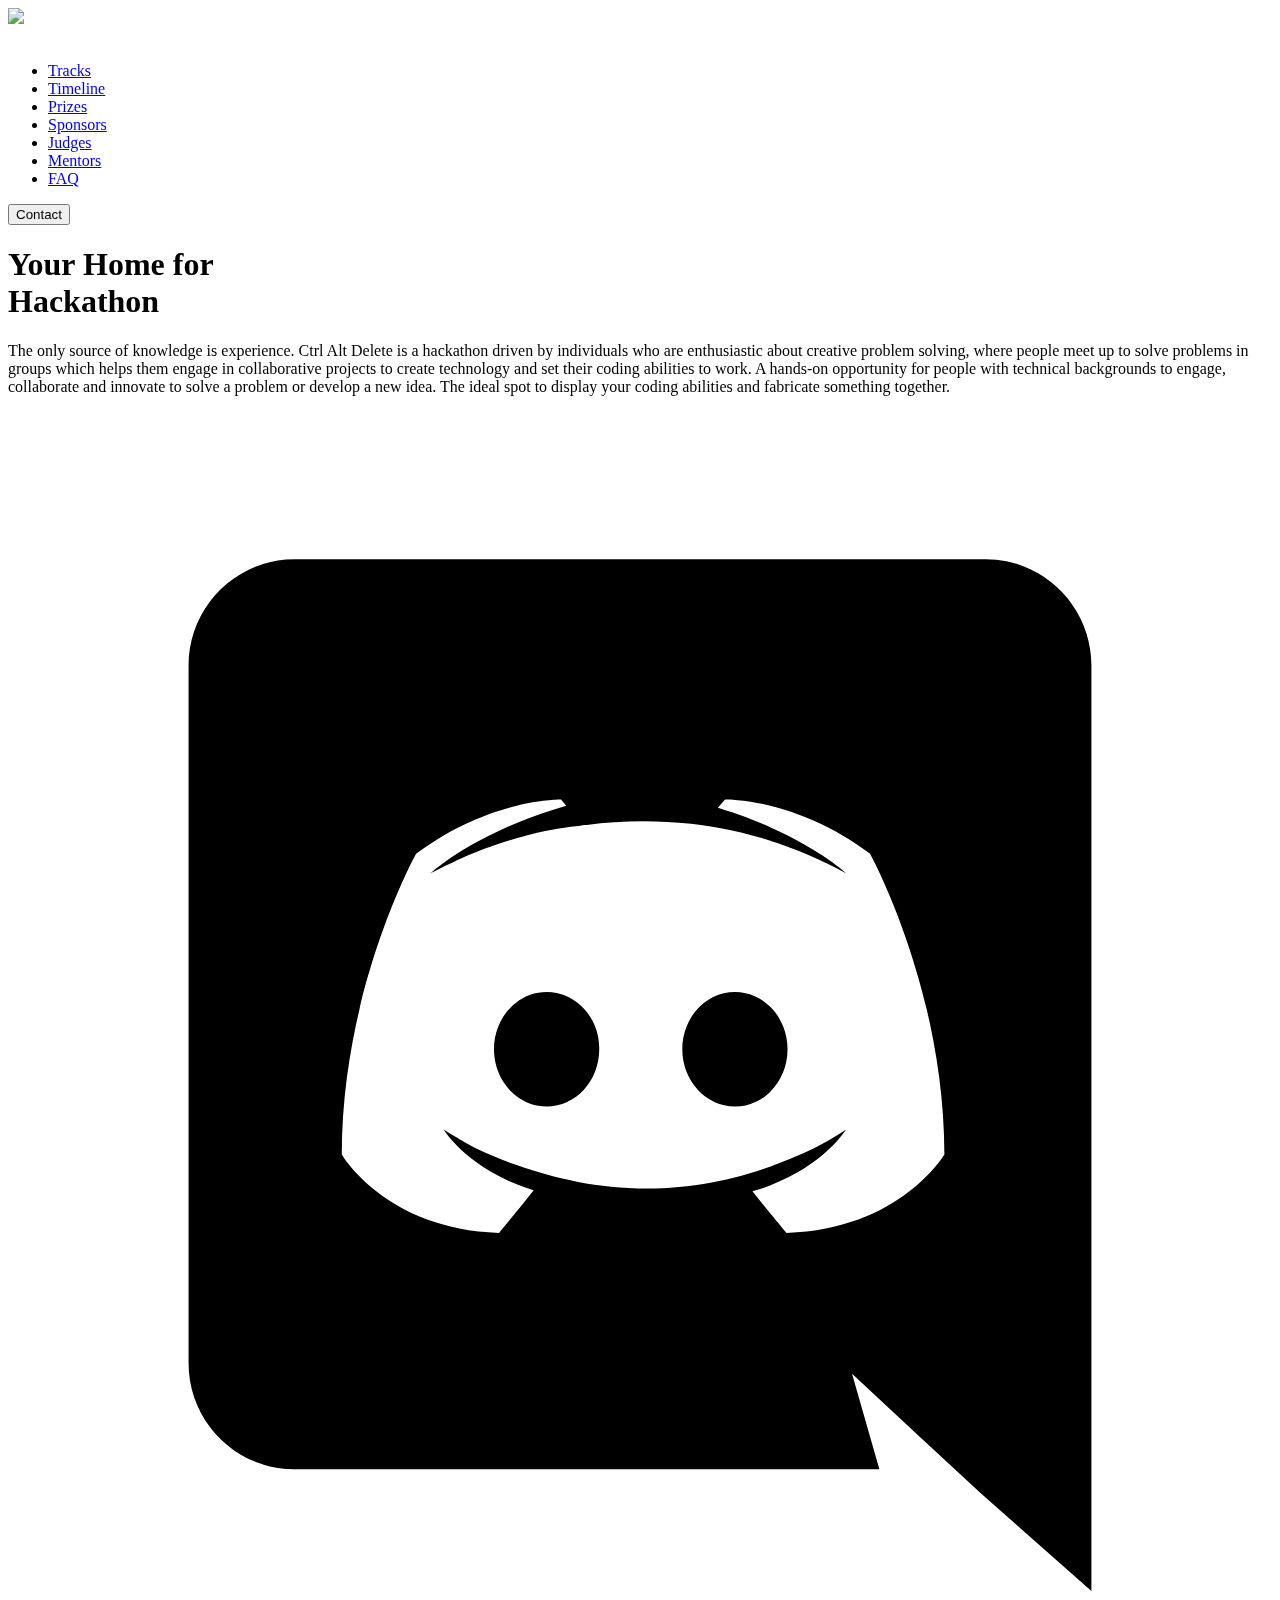
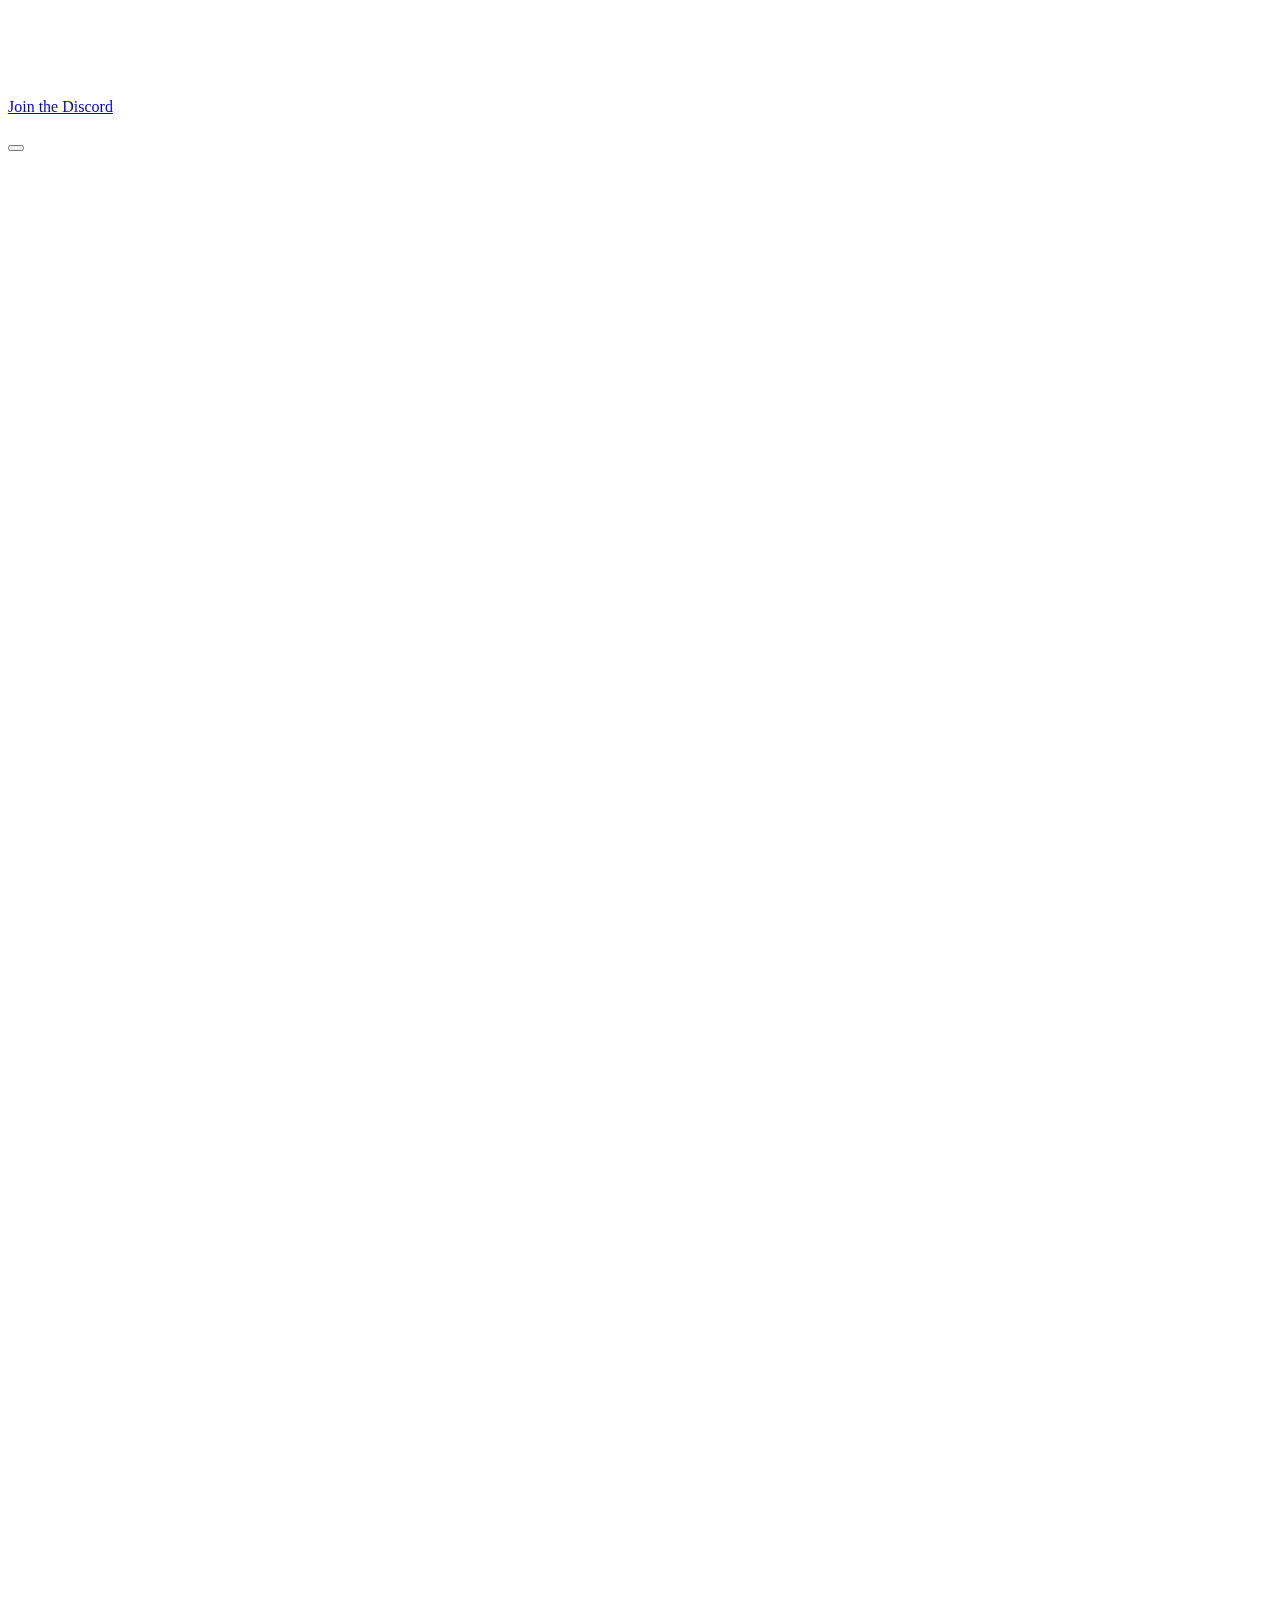
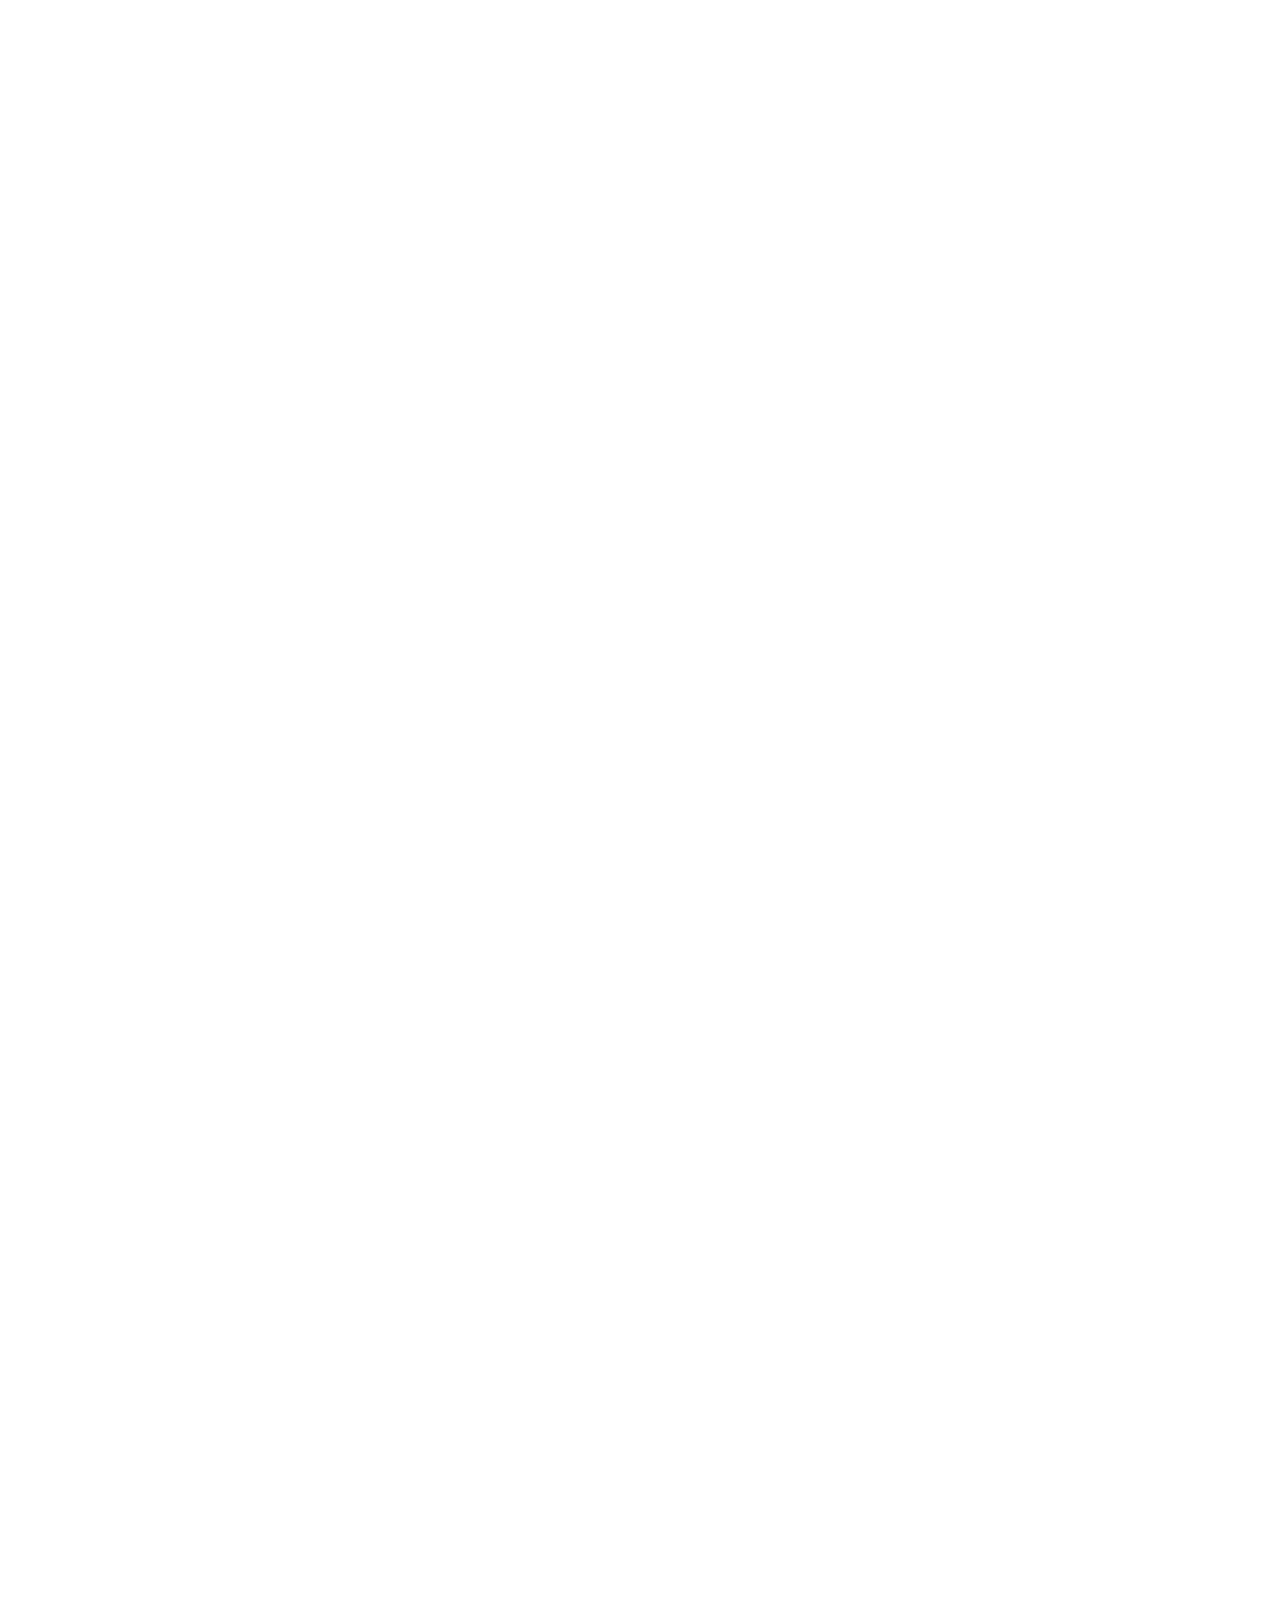
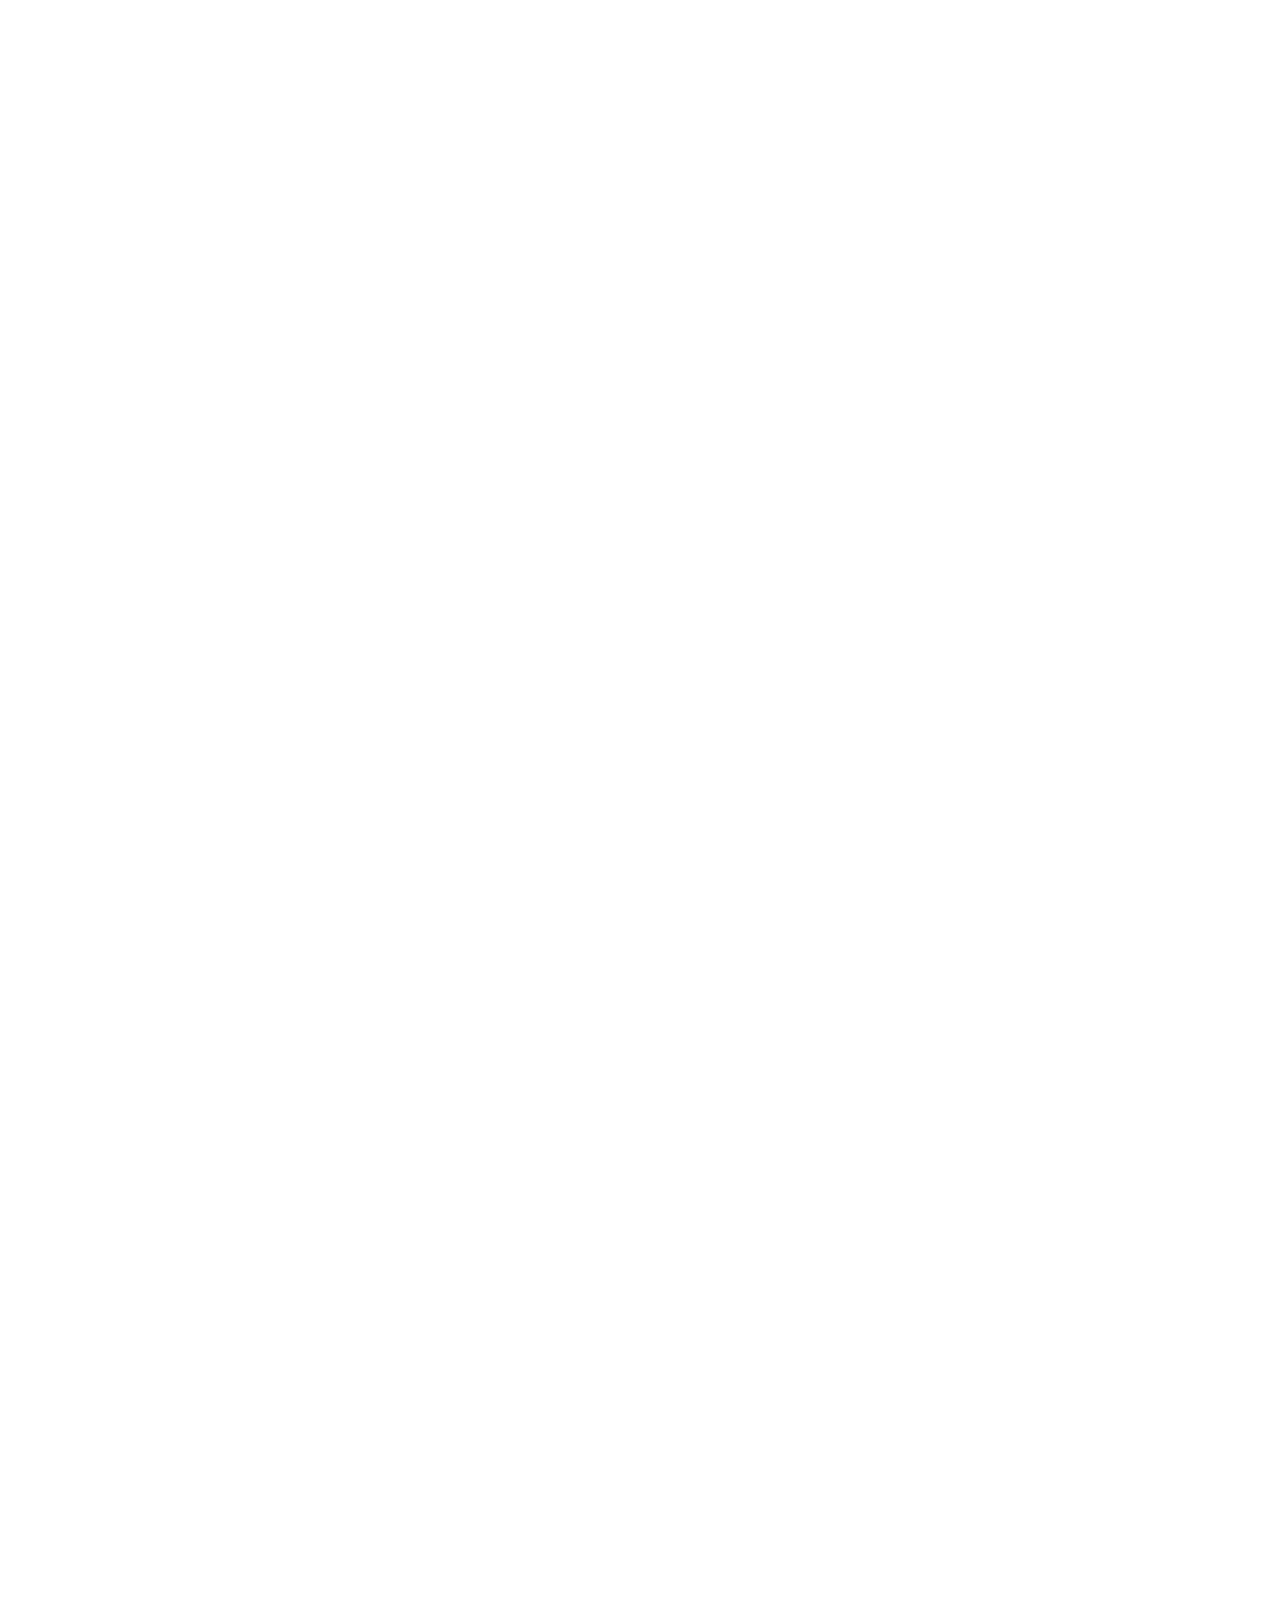
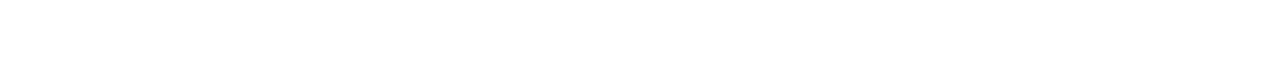
==== commit 5385095e: "Update index.html" ====
--- a/index.html
+++ b/index.html
@@ -6,10 +6,10 @@
   <meta http-equiv="X-UA-Compatible" content="IE=edge">
   <meta name="viewport" content="width=device-width, initial-scale=1.0">
   <title>Ctrl Alt Delete</title>
-  <link rel="icon" type="image/x-icon" href="./img/Hackathon/Hackathon/Asset 1 (1).png" sizes="32 x 32">
+  <link rel="icon" type="image/x-icon" href="./assets/img/Hackathon/Hackathon/Asset 1 (1).png" sizes="32 x 32">
   <link href="https://unpkg.com/aos@2.3.1/dist/aos.css" rel="stylesheet">
-  <link rel="stylesheet" href="./css/style.css">
-  <link rel="stylesheet" href="./css/responsive.css">
+  <link rel="stylesheet" href="./assets/css/style.css">
+  <link rel="stylesheet" href="./assets/css/responsive.css">
   <script src="https://kit.fontawesome.com/df13685a5e.js" crossorigin="anonymous"></script>
   <script src="https://kit.fontawesome.com/2bd00a2c82.js" crossorigin="anonymous"></script>
   <script src="https://ajax.googleapis.com/ajax/libs/jquery/3.5.1/jquery.min.js"></script>
@@ -34,21 +34,21 @@
       }
     });
   </script>
-  
- <!-- Global site tag (gtag.js) - Google Analytics -->
-<script async src="https://www.googletagmanager.com/gtag/js?id=G-FWQVE668HX"></script>
-<script>
-  window.dataLayer = window.dataLayer || [];
-  function gtag(){dataLayer.push(arguments);}
-  gtag('js', new Date());
-
-  gtag('config', 'G-FWQVE668HX');
-</script>
+
+  <!-- Global site tag (gtag.js) - Google Analytics -->
+  <script async src="https://www.googletagmanager.com/gtag/js?id=G-FWQVE668HX"></script>
+  <script>
+    window.dataLayer = window.dataLayer || [];
+    function gtag() { dataLayer.push(arguments); }
+    gtag('js', new Date());
+
+    gtag('config', 'G-FWQVE668HX');
+  </script>
 </head>
 
 <body>
   <div class="loader-container">
-    <img src="./preloader/preloader.gif" id="preloader">
+    <img src="./assets/preloader/preloader.gif" id="preloader">
   </div>
 
   <script>
@@ -62,7 +62,7 @@
   </script>
   <nav class="navbar h-nav-resp" data-aos="slide-down" data-aos-delay="100" data-aos-duration="1000">
     <div class="logo" onclick="topFunction()">
-      <img src="./img/Hackathon/Hackathon/Asset 1 (1).png" alt="" id="cornerborder">
+      <img src="./assets/img/Hackathon/Hackathon/Asset 1 (1).png" alt="" id="cornerborder">
     </div>
     <ul class="nav-list v-class-resp">
       <li class="nav-item"><a href="#tracks">Tracks</a></li>
@@ -115,7 +115,7 @@
         </div>
       </div>
       <div class="secondHalf" data-aos="slide-left" data-aos-delay="100" data-aos-duration="1000">
-        <img src="./img/Hackathon/Hackathon/homeimage.png" alt="">
+        <img src="./assets/img/Hackathon/Hackathon/homeimage.png" alt="">
       </div>
     </div>
   </div>
@@ -316,53 +316,75 @@
   <section class="timeline" id="Timeline">
     <div id="timeline" data-aos="fade-right" data-aos-delay="100" data-aos-duration="1000">Timeline</div>
     <div data-aos="fade-right" data-aos-delay="100" data-aos-duration="1000">
-         <div class="chours">CODING HOURS</div>
-         <div class="timeframe">08 APRIL 2022, 8PM <br> TO <br> 10 APRIL 2022, 9AM</div>
-         <div class="chours">DAY 1</div>
-         <div class="timeframe">08 APRIL 2002</div>
-
-         <div id="wrapper">
-
-          <div id="tline">
+      <div class="chours">CODING HOURS</div>
+      <div class="timeframe">08 APRIL 2022, 8PM <br> TO <br> 10 APRIL 2022, 9AM</div>
+      <div class="chours">DAY 1</div>
+      <div class="timeframe">08 APRIL 2022</div>
+
+      <div id="wrapper">
+
+        <div id="tline">
           <div id="timeline_bar">
           </div>
-          <li><p>Workshop 1</p><br>Coming Soon<br>2PM TO 3:30PM</li>
-          <li><p>Opening Ceremony</p><br>Welcome Speech, Rules <br> and Regulation Briefing<br>5:30PM TO 7PM</li>
-          <li><p>Challenge Briefing</p><br>Interaction with Your Challenge <br>Setter and Gain Valuable Insights<br>7PM TO 8PM</li>
-          <li><p>Trivia Quiz</p> <br>10:00PM TO 10:30PM</li>
-          </div>
-         </div>
-        </div>
-
-        <div data-aos="fade-right" data-aos-delay="100" data-aos-duration="1000">
-          <div class="chours">DAY 2</div>
-          <div class="timeframe">09 APRIL 2002</div>
-
-          <div id="wrapper">
-            <div id="tline">
-            <div id="timeline_bar">
-            </div>
-            <li><p>The Blur Game</p><br>Guess the tech personalities <br> products from blurred<br> images</li>
-            <li><p>Initial Evaluation</p><br>A First Look at What<br> You have Created <br>5PM TO 9PM</li>
-            <li><p>Mini Event:<br> Talent Show</p><br>Showcase your talent <br> and hobbies<br>10PM to 10:30PM</li>
-            </div>
-            </div>
-          </div>
-          <div data-aos="fade-right" data-aos-delay="100" data-aos-duration="1000">
-          <div id="wrapper">
-            <div class="chours">DAY 3</div>
-            <div class="timeframe">10 APRIL 2002</div>
-            <div id="tline">
-            <div id="timeline_bar">
-            </div>
-            <li><p>Submission Deadline</p><br>9AM</li>
-            <li><p>Workshop 2</p><br>Coming Soon<br>10:30AM TO 11:30AM</li>
-            <li><p>Pitching Presentation<br> of Top 10</p><br>12PM to 3PM</li>
-            <li><p>Closing Ceremony and <br> Prize Distribution</p><br>7PM to 8PM</li>
-            </div>
-            </div>
-            </div>
-          
+          <li>
+            <p>Workshop 1</p><br>Coming Soon<br>2PM TO 3:30PM
+          </li>
+          <li>
+            <p>Opening Ceremony</p><br>Welcome Speech, Rules <br> and Regulation Briefing<br>5:30PM TO 7PM
+          </li>
+          <li>
+            <p>Challenge Briefing</p><br>Interact with Your Challenge<br>Setter to Gain Valuable Insight<br>7PM TO 8PM
+          </li>
+          <li>
+            <p>Trivia Quiz</p> <br>10:00PM TO 10:30PM
+          </li>
+        </div>
+      </div>
+    </div>
+
+    <div data-aos="fade-right" data-aos-delay="100" data-aos-duration="1000">
+      <div class="chours">DAY 2</div>
+      <div class="timeframe">09 APRIL 2022</div>
+
+      <div id="wrapper">
+        <div id="tline">
+          <div id="timeline_bar">
+          </div>
+          <li>
+            <p>The Blur Game</p><br>Guess the tech personalities <br> products from blurred<br> images
+          </li>
+          <li>
+            <p>Initial Evaluation</p><br>A First Look at What<br> You have Created <br>5PM TO 9PM
+          </li>
+          <li>
+            <p>Mini Event:<br> Talent Show</p><br>Showcase your talent <br> and hobbies<br>10PM to 10:30PM
+          </li>
+        </div>
+      </div>
+    </div>
+    <div data-aos="fade-right" data-aos-delay="100" data-aos-duration="1000">
+      <div id="wrapper">
+        <div class="chours">DAY 3</div>
+        <div class="timeframe">10 APRIL 2022</div>
+        <div id="tline">
+          <div id="timeline_bar">
+          </div>
+          <li>
+            <p>Submission Deadline</p><br>9AM
+          </li>
+          <li>
+            <p>Workshop 2</p><br>Coming Soon<br>10:30AM TO 11:30AM
+          </li>
+          <li>
+            <p>Pitching Presentation<br> of Top 10</p><br>12PM to 3PM
+          </li>
+          <li>
+            <p>Closing Ceremony and <br> Prize Distribution</p><br>7PM to 8PM
+          </li>
+        </div>
+      </div>
+    </div>
+
     </div>
     <div id="Prizes" data-aos="fade-right" data-aos-delay="100" data-aos-duration="1000">
       <h>Prizes</h>
@@ -372,10 +394,29 @@
           <div class="prztxt">
             <span>1</span>
             <p>First</p>
+            <p class="pdesc">
+            <br> <br>
+            1. Cash Prize: ₹6K <br>
+            2. 12 months free hosting on Cybrancee <br>
+            3. Company Lifetime Package(Team Prize) from Clerky <br>
+            4. Lifetime upgrades for Taskade <br>
+            5. 4 AOPS coupons worth $25 <br>
+            6. 4 books from Rosenfeld
+            </p>
           </div>
           <i class="fas fa-caret-down arrow"></i>
           <div id="dropdowncontent1">
-            <div>Coming Soon</div>
+            <div class="firstprize">
+              <center>
+                <h3>₹30K</h3>
+              </center><br>
+              1. Cash Prize: ₹6K <br>
+              2. 12 months free hosting on Cybrancee <br>
+              3. Company Lifetime Package(Team Prize) from Clerky <br>
+              4. Lifetime upgrades for Taskade <br>
+              5. 4 AOPS coupons worth $25 <br>
+              6. 4 books from Rosenfeld
+            </div>
           </div>
         </div>
 
@@ -383,20 +424,47 @@
           <div class="prztxt">
             <span>2</span>
             <p>Second</p>
+            <p class="pdesc">
+              <br> <br>
+              1. Cash Prize: ₹2K <br>
+              2. 4 books from Rosenfeld <br>
+              3. 6 months free hosting on Cybrancee
+              <br>
+              </p>
           </div>
           <i class="fas fa-caret-down arrow"></i>
           <div id="dropdowncontent2">
-            <div>Coming Soon</div>
+            <div class="firstprize">
+              <center>
+                <h3>₹20K</h3>
+              </center><br>
+              1. Cash Prize: ₹2K <br>
+              2. 4 books from Rosenfeld <br>
+              3. 6 months free hosting on Cybrancee
+            </div>
           </div>
         </div>
         <div class="dropdown3 hvr">
           <div class="prztxt">
             <span>3</span>
             <p>Third</p>
+            <p class="pdesc">
+              <br> <br>
+              1. Cash Prize: ₹2K <br>
+              2. 2 books from Rosenfeld <br>
+              3. 3 months free hosting on Cybrancee
+            </p>
           </div>
           <i class="fas fa-caret-down arrow"></i>
           <div id="dropdowncontent3">
-            <div>Coming Soon</div>
+            <div class="firstprize">
+              <center>
+                <h3>₹10K</h3>
+              </center><br>
+              1. Cash Prize: ₹2K <br>
+              2. 2 books from Rosenfeld <br>
+              3. 3 months free hosting on Cybrancee
+            </div>
           </div>
         </div>
       </div>
@@ -413,199 +481,201 @@
       <h4>Platinum</h4>
       <div class="SponsorBanners">
         <a href="https://devfolio.co/" target="_blank">
-          <img src="./img/Hackathon/Hackathon/Devfolio_Logo.png" alt="mlh-logo-white">
+          <img src="./assets/img/Hackathon/Hackathon/Devfolio_Logo.png" alt="mlh-logo-white">
         </a>
         <a href="https://polygon.technology/" target="_blank">
-          <img src="./img/Hackathon/Hackathon/Polygon (MATIC).png" alt="mlh-logo-white">
+          <img src="./assets/img/Hackathon/Hackathon/Polygon (MATIC).png" alt="mlh-logo-white">
         </a>
         <a href="https://www.mattr.co.in/" target="_blank">
-          <img src="./img/Hackathon/Hackathon/Asset 5-01.png" alt="mlh-logo-white" style="width:8vw;">
+          <img src="./assets/img/Hackathon/Hackathon/Asset 5-01.png" alt="mlh-logo-white" style="width:8vw;">
         </a>
       </div>
       <div class="temp">
         <a href="https://www.sli.do/" target="_blank">
-          <img src="./img/Hackathon/Hackathon/slido_green.png" class="slido" alt="mlh-logo-white">
+          <img src="./assets/img/Hackathon/Hackathon/slido_green.png" class="slido" alt="mlh-logo-white">
         </a>
       </div>
       <h4>Gold</h4>
       <div class="SponsorBanners">
         <a href="https://filecoin.io/" target="_blank">
-          <img src="./img/Hackathon/Hackathon/filecoin1.png" alt="mlh-logo-white">
+          <img src="./assets/img/Hackathon/Hackathon/filecoin1.png" alt="mlh-logo-white">
 
         </a>
         <a href="https://celo.org/" target="_blank">
-          <img src="./img/Hackathon/Hackathon/Celo Logo Color Reverse@2x.png" alt="mlh-logo-white">
+          <img src="./assets/img/Hackathon/Hackathon/Celo Logo Color Reverse@2x.png" alt="mlh-logo-white">
         </a>
         <a href="https://tezos.com/" target="_blank">
-          <img src="./img/Hackathon/Hackathon/Tezos_Logo-Colored.svg" alt="mlh-logo-white">
-
-        </a> 
+          <img src="./assets/img/Hackathon/Hackathon/Tezos_Logo-Colored.svg" alt="mlh-logo-white">
+
+        </a>
       </div>
       <h4>Silver</h4>
       <div class="SponsorBanners">
-        <div> <a href="http://www.echo3d.co/"><img
-          src="./img/Hackathon/Hackathon/echo3D.png" class="echo3D"></a> </div>
-          <div> <a href="https://artofproblemsolving.com/"><img src="./img/Hackathon/Hackathon/AoPS.png"></a></div>
-          <div> <a href="https://cybrancee.com/"><img src="./img/Hackathon/Hackathon/cybrancee.png"></a></div>
-       </div> 
+        <div> <a href="http://www.echo3d.co/"><img src="./assets/img/Hackathon/Hackathon/echo3D.png" class="echo3D"></a>
+        </div>
+        <div> <a href="https://artofproblemsolving.com/"><img src="./assets/img/Hackathon/Hackathon/AoPS.png"></a></div>
+        <div> <a href="https://cybrancee.com/"><img src="./assets/img/Hackathon/Hackathon/cybrancee.png"></a></div>
+      </div>
       <div class="SponsorBanners">
-        <div> <a href="https://www.wolframalpha.com/"><img
-          src="./img/Hackathon/Hackathon/wolfram.JPG" class="wolfram"></a> </div>
+        <div> <a href="https://www.wolframalpha.com/"><img src="./assets/img/Hackathon/Hackathon/wolfram.JPG"
+              class="wolfram"></a> </div>
         <div></div>
-        <div> <a href="https://www.axure.com/"><img
-            src="./img/Hackathon/Hackathon/Axure_RP_icon.png" class="axure"></a> </div>
+        <div> <a href="https://www.axure.com/"><img src="./assets/img/Hackathon/Hackathon/Axure_RP_icon.png"
+              class="axure"></a> </div>
       </div>
 
       <h4>Bronze</h4>
       <div class="SponsorBanners">
         <a href="https://www.taskade.com/" target="_blank"><img style="border-radius:50%; width:6vw"
-            src="./img/Hackathon/Hackathon/taskade-appstore-icon.png" class="taskkade" alt="mlh-logo-white"></a>
+            src="./assets/img/Hackathon/Hackathon/taskade-appstore-icon.png" class="taskkade" alt="mlh-logo-white"></a>
         <a href="http://linktr.ee/leadinglearners " target="_blank"><img
-            src="./img/Hackathon/Hackathon/leading learners.png" class="llearners" style="width:8vw" alt="mlh-logo-white"></a>
+            src="./assets/img/Hackathon/Hackathon/leading learners.png" class="llearners" style="width:8vw"
+            alt="mlh-logo-white"></a>
         <a href="http://givemycertificate.com" target="_blank"><img style="width:6vw"
-            src="./img/Hackathon/Hackathon/GMC LogoS.png" class="certificate" alt="mlh-logo-white"></a>
-       </div>
-       <div class="SponsorBanners">
-        <a href="https://gen.xyz/"><img style="width:6vw" src="./img/Hackathon/Hackathon/xyz-logo-white.png"
+            src="./assets/img/Hackathon/Hackathon/GMC LogoS.png" class="certificate" alt="mlh-logo-white"></a>
+      </div>
+      <div class="SponsorBanners">
+        <a href="https://gen.xyz/"><img style="width:6vw" src="./assets/img/Hackathon/Hackathon/xyz-logo-white.png"
             alt="mlh-logo-white" class="xyz"></a>
-        <a href="https://www.voiceflow.com/"><img
-        src="./img/Hackathon/Hackathon/VF App Logo.png" class="VF"></a>
-        <a href="https://balsamiq.cloud/" ><img src="./img/Hackathon/Hackathon/balsamiq.png" alt="balsamiq"></a>
-       </div>
-       <div class="SponsorBanners">
-        <div> <a href="https://www.clerky.com/"><img
-          src="./img/Hackathon/Hackathon/clerky.jpg" class="clerky"></a> </div>
+        <a href="https://www.voiceflow.com/"><img src="./assets/img/Hackathon/Hackathon/VF App Logo.png" class="VF"></a>
+        <a href="https://balsamiq.cloud/"><img src="./assets/img/Hackathon/Hackathon/balsamiq.png" alt="balsamiq"></a>
+      </div>
+      <div class="SponsorBanners">
+        <div> <a href="https://www.clerky.com/"><img src="./assets/img/Hackathon/Hackathon/clerky.jpg"
+              class="clerky"></a> </div>
         <div></div>
         <div> <a href="http://rosenfeldmedia.com/" class="rosenmedia"><img
-          src="./img/Hackathon/Hackathon/RM-Logo_logotype.png" alt="rosen-media"></a> </div>
-       </div> 
-    <!-- <div id="coming-soon">Coming Soon</div> -->
+              src="./assets/img/Hackathon/Hackathon/RM-Logo_logotype.png" alt="rosen-media"></a> </div>
+      </div>
+      <!-- <div id="coming-soon">Coming Soon</div> -->
+    </div>
+    <div class="JudgeSec" id="Judges" data-aos="fade-right" data-aos-delay="100" data-aos-duration="1000">
+      <div class="JudgeHeader">
+        <span id="Judgeheader2">Meet the&nbsp;</span><span id="Judgeheader1">Judges</span>
+      </div>
+      <!-- <div class="JudgeBanners">
+      <img src="./assets/img/Hackathon/Hackathon/nimish 2.png" alt="Mentors">
+      <img src="./assets/img/Hackathon/Hackathon/nimish 2.png" alt="Mentors">
+      <img src="./assets/img/Hackathon/Hackathon/nimish 2.png" alt="Mentors">
+      <img src="./assets/img/Hackathon/Hackathon/nimish 2.png" alt="Mentors">
+      <img src="./assets/img/Hackathon/Hackathon/nimish 2.png" alt="Mentors">
+      <img src="./assets/img/Hackathon/Hackathon/nimish 2.png" alt="Mentors">
+      <img src="./assets/img/Hackathon/Hackathon/nimish 2.png" alt="Mentors">
+      <img src="./assets/img/Hackathon/Hackathon/nimish 2.png" alt="Mentors">
+    </div> -->
+      <div id="coming-soon">Coming Soon</div>
+    </div>
+    <div class="MentorSec" id="Mentors" data-aos="fade-left" data-aos-delay="100" data-aos-duration="1000">
+      <div class="MentorHeader">
+        <span id="Mentorheader1">Mentors&nbsp;</span><span id="Mentorheader2">who we trust</span>
+      </div>
+      <!-- <div class="MentorBanners">
+      <img src="./assets/img/Hackathon/Hackathon/nimish 2.png" alt="Mentors">
+      <img src="./assets/img/Hackathon/Hackathon/nimish 2.png" alt="Mentors">
+      <img src="./assets/img/Hackathon/Hackathon/nimish 2.png" alt="Mentors">
+      <img src="./assets/img/Hackathon/Hackathon/nimish 2.png" alt="Mentors">
+      <img src="./assets/img/Hackathon/Hackathon/nimish 2.png" alt="Mentors">
+      <img src="./assets/img/Hackathon/Hackathon/nimish 2.png" alt="Mentors">
+      <img src="./assets/img/Hackathon/Hackathon/nimish 2.png" alt="Mentors">
+      <img src="./assets/img/Hackathon/Hackathon/nimish 2.png" alt="Mentors">
+    </div> -->
+      <div id="coming-soon">Coming Soon</div>
+    </div>
+
+
+    <div class="FAQs" id="FAQ">
+      <img src="./assets/img/Hackathon/Hackathon/Layer 1.png" alt="FAQ" id="FAQimg" data-aos="fade-right"
+        data-aos-delay="100" data-aos-duration="1000">
+      <div class="FAQsec" data-aos="fade-left" data-aos-delay="100" data-aos-duration="1000">
+        <div class="FAQheader">
+          <h2 id="FAQtitle">FAQs</h2>
+        </div>
+        <div class="tags">
+          <div class="tagQuestion">
+            <h4>What is a Ctrl Alt Delete?
+            </h4>
+            <p class="tagContent">
+              Ctrl Alt Delete hackathon aimed at encouraging student developers and problem solvers to create technology
+
+            </p>
+          </div>
+          <div class="tagQuestion">
+            <h4>What is a Hackathon? </h4>
+            <p class="tagContent">
+              A hackathon is a social coding event that brings computer programmers and other interested people together
+              to
+              improve upon or build a new software program.
+            </p>
+          </div>
+          <div class="tagQuestion">
+            <h4>Who can Attend a Hackathon? </h4>
+            <p class="tagContent">
+              Anyone who is interested in technology can attend a hackathon to learn, build and share.
+            </p>
+          </div>
+          <div class="tagQuestion">
+            <h4>Can Beginners Participate? </h4>
+            <p class="tagContent">
+              Absolutely. We will have plenty of mentors and resources available, along with several workshops targeted
+              at
+              beginners. Come learn along and Experience your first hackathon with Ctrl Alt Delete.</p>
+          </div>
+          <div class="tagQuestion">
+            <h4>Can We Form Teams?</h4>
+            <p class="tagContent">
+              Most Definitely !! We Believe in Collaboration and encourage hackers to work in a team of upto 2 to 4
+              members
+            </p>
+          </div>
+          <div class="tagQuestion">
+            <h4>Can I Submit an Old Project? </h4>
+            <p class="tagContent">
+              We Apologize, but all hackathon projects should be developed during the event from scratch. We want honest
+              conditions for all the hackers. That's why all code should be done during the hackathon.
+            </p>
+          </div>
+        </div>
+      </div>
+    </div>
+    <footer>
+      <div>
+        <h>Ctrl Alt Delete</h>
+        <div>
+          <div>
+            <ul>
+              <li><a href="#tracks">Tracks</a></li>
+              <li><a href="#Timeline">Timeline</a></li>
+              <li><a href="#Prizes">Prizes</a></li>
+              <li><a href="#Sponsorsec">Sponsors</a></li>
+              <li><a href="#Mentors">Mentors</a></li>
+              <li><a href="#FAQ">FAQ</a></li>
+            </ul>
+          </div>
+          <div>
+            <ul>
+              <li class="socialMediaLinks"><a class="slink" href="https://www.linkedin.com/company/coding-ninjas-club-srm?originalSubdomain=in"><i class="fab fa-linkedin-in"></i></a></li>
+<!--               <li class="socialMediaLinks"><i class="fab fa-pinterest-p"></i> </li> -->
+              <li class="socialMediaLinks"><a class="slink" href="https://mobile.twitter.com/ninjassrm"><i class="fab fa-twitter"></i></a?</li>
+              <li class="socialMediaLinks"><a class="slink" href="https://www.facebook.com/codingninjasSRM/"><i class="fab fa-facebook-f"></i></a></li>
+            </ul>
+          </div>
+        </div>
+        <hr>
+        <div class="footer-text">
+          <ul>
+            <li>©2022 Ctrl Alt Delete All rights reserved<br> BY <a class="cnlink"
+                href="https://codingninjassrm.com/">Coding
+                Ninja_SRM</a>
+            </li>
+            <!-- <li>Terms & Agreements</li>
+          <li> Privacy Policy</li> -->
+        </div>
+      </div>
   </div>
-  <div class="JudgeSec" id="Judges" data-aos="fade-right" data-aos-delay="100" data-aos-duration="1000">
-    <div class="JudgeHeader">
-      <span id="Judgeheader2">Meet the&nbsp;</span><span id="Judgeheader1">Judges</span>
-    </div>
-    <!-- <div class="JudgeBanners">
-      <img src="./assets/img/Hackathon/Hackathon/nimish 2.png" alt="Mentors">
-      <img src="./assets/img/Hackathon/Hackathon/nimish 2.png" alt="Mentors">
-      <img src="./assets/img/Hackathon/Hackathon/nimish 2.png" alt="Mentors">
-      <img src="./assets/img/Hackathon/Hackathon/nimish 2.png" alt="Mentors">
-      <img src="./assets/img/Hackathon/Hackathon/nimish 2.png" alt="Mentors">
-      <img src="./assets/img/Hackathon/Hackathon/nimish 2.png" alt="Mentors">
-      <img src="./assets/img/Hackathon/Hackathon/nimish 2.png" alt="Mentors">
-      <img src="./assets/img/Hackathon/Hackathon/nimish 2.png" alt="Mentors">
-    </div> -->
-    <div id="coming-soon">Coming Soon</div>
-  </div>
-  <div class="MentorSec" id="Mentors" data-aos="fade-left" data-aos-delay="100" data-aos-duration="1000">
-    <div class="MentorHeader">
-      <span id="Mentorheader1">Mentors&nbsp;</span><span id="Mentorheader2">who we trust</span>
-    </div>
-    <!-- <div class="MentorBanners">
-      <img src="./assets/img/Hackathon/Hackathon/nimish 2.png" alt="Mentors">
-      <img src="./assets/img/Hackathon/Hackathon/nimish 2.png" alt="Mentors">
-      <img src="./assets/img/Hackathon/Hackathon/nimish 2.png" alt="Mentors">
-      <img src="./assets/img/Hackathon/Hackathon/nimish 2.png" alt="Mentors">
-      <img src="./assets/img/Hackathon/Hackathon/nimish 2.png" alt="Mentors">
-      <img src="./assets/img/Hackathon/Hackathon/nimish 2.png" alt="Mentors">
-      <img src="./assets/img/Hackathon/Hackathon/nimish 2.png" alt="Mentors">
-      <img src="./assets/img/Hackathon/Hackathon/nimish 2.png" alt="Mentors">
-    </div> -->
-    <div id="coming-soon">Coming Soon</div>
-  </div>
-
-
-  <div class="FAQs" id="FAQ">
-    <img src="./img/Hackathon/Hackathon/Layer 1.png" alt="FAQ" id="FAQimg" data-aos="fade-right"
-      data-aos-delay="100" data-aos-duration="1000">
-    <div class="FAQsec" data-aos="fade-left" data-aos-delay="100" data-aos-duration="1000">
-      <div class="FAQheader">
-        <h2 id="FAQtitle">FAQs</h2>
-      </div>
-      <div class="tags">
-        <div class="tagQuestion">
-          <h4>What is a Ctrl Alt Delete?
-          </h4>
-          <p class="tagContent">
-            Ctrl Alt Delete hackathon aimed at encouraging student developers and problem solvers to create technology
-
-          </p>
-        </div>
-        <div class="tagQuestion">
-          <h4>What is a Hackathon? </h4>
-          <p class="tagContent">
-            A hackathon is a social coding event that brings computer programmers and other interested people together
-            to
-            improve upon or build a new software program.
-          </p>
-        </div>
-        <div class="tagQuestion">
-          <h4>Who can Attend a Hackathon? </h4>
-          <p class="tagContent">
-            Anyone who is interested in technology can attend a hackathon to learn, build and share.
-          </p>
-        </div>
-        <div class="tagQuestion">
-          <h4>Can Beginners Participate? </h4>
-          <p class="tagContent">
-            Absolutely. We will have plenty of mentors and resources available, along with several workshops targeted at
-            beginners. Come learn along and Experience your first hackathon with Ctrl Alt Delete.</p>
-        </div>
-        <div class="tagQuestion">
-          <h4>Can We Form Teams?</h4>
-          <p class="tagContent">
-            Most Definitely !! We Believe in Collaboration and encourage hackers to work in a team of upto 2 to 4
-            members
-          </p>
-        </div>
-        <div class="tagQuestion">
-          <h4>Can I Submit an Old Project? </h4>
-          <p class="tagContent">
-            We Apologize, but all hackathon projects should be developed during the event from scratch. We want honest
-            conditions for all the hackers. That's why all code should be done during the hackathon.
-          </p>
-        </div>
-      </div>
-    </div>
-  </div>
-  <footer>
-    <div>
-      <h>Ctrl Alt Delete</h>
-      <div>
-        <div>
-          <ul>
-            <li><a href="#tracks">Tracks</a></li>
-            <li><a href="#Timeline">Timeline</a></li>
-            <li><a href="#Prizes">Prizes</a></li>
-            <li><a href="#Sponsorsec">Sponsors</a></li>
-            <li><a href="#Mentors">Mentors</a></li>
-            <li><a href="#FAQ">FAQ</a></li>
-          </ul>
-        </div>
-        <div>
-          <ul>
-            <li class="socialMediaLinks"><i class="fab fa-linkedin-in"></i></li>
-            <li class="socialMediaLinks"><i class="fab fa-pinterest-p"></i> </li>
-            <li class="socialMediaLinks"><i class="fab fa-twitter"></i></li>
-            <li class="socialMediaLinks"><i class="fab fa-facebook-f"></i></li>
-          </ul>
-        </div>
-      </div>
-      <hr>
-      <div class="footer-text">
-        <ul>
-          <li>©2022 Ctrl Alt Delete All rights reserved<br> BY <a class="cnlink"
-              href="https://codingninjassrm.com/">Coding
-              Ninja_SRM</a>
-          </li>
-          <!-- <li>Terms & Agreements</li>
-          <li> Privacy Policy</li> -->
-      </div>
-    </div>
-    </div>
   </footer>
-  <script src="./js/backtoTop.js"> </script>
-  <script src="./js/Javascript.js"></script>
+  <script src="./assets/js/backtoTop.js"> </script>
+  <script src="./assets/js/Javascript.js"></script>
+  <script src="./assets/js/carousel.js"></script>
   <script src="https://unpkg.com/aos@2.3.1/dist/aos.js"></script>
   <script>
     $(document).ready(function () {
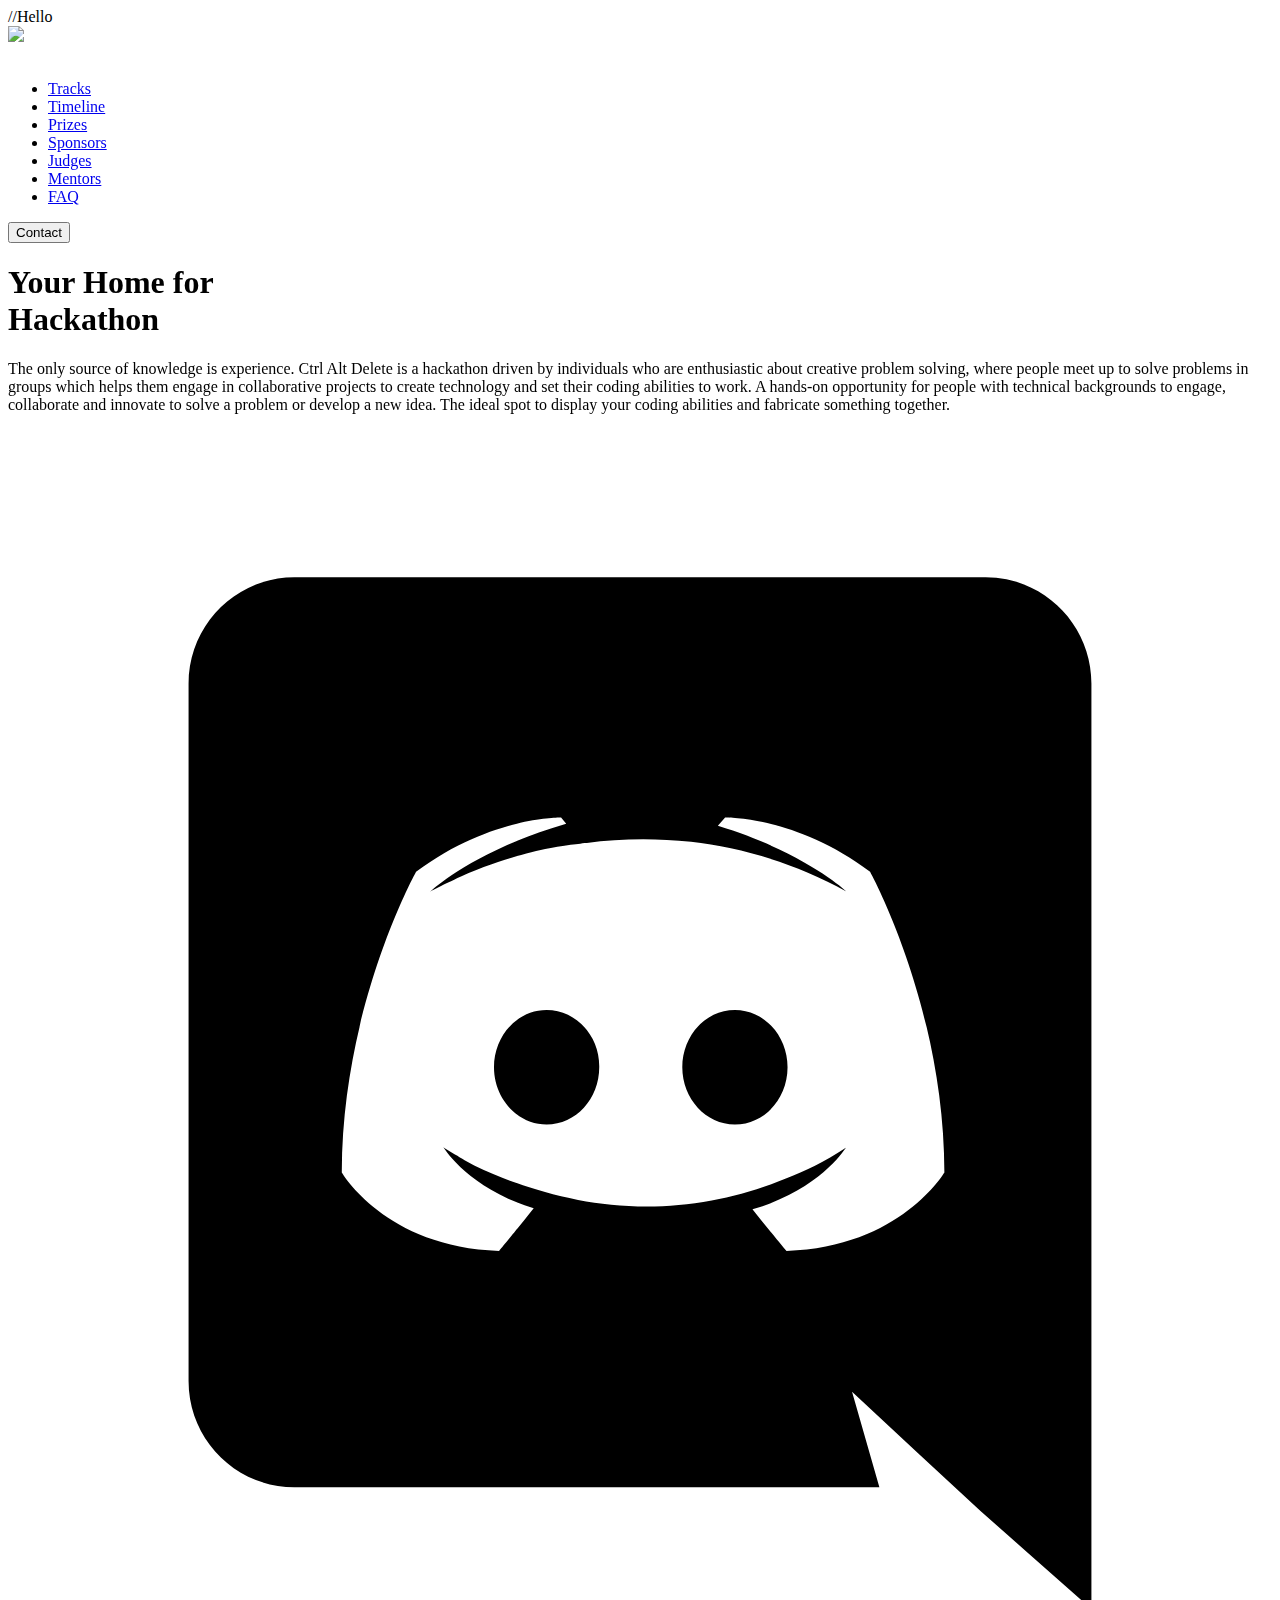
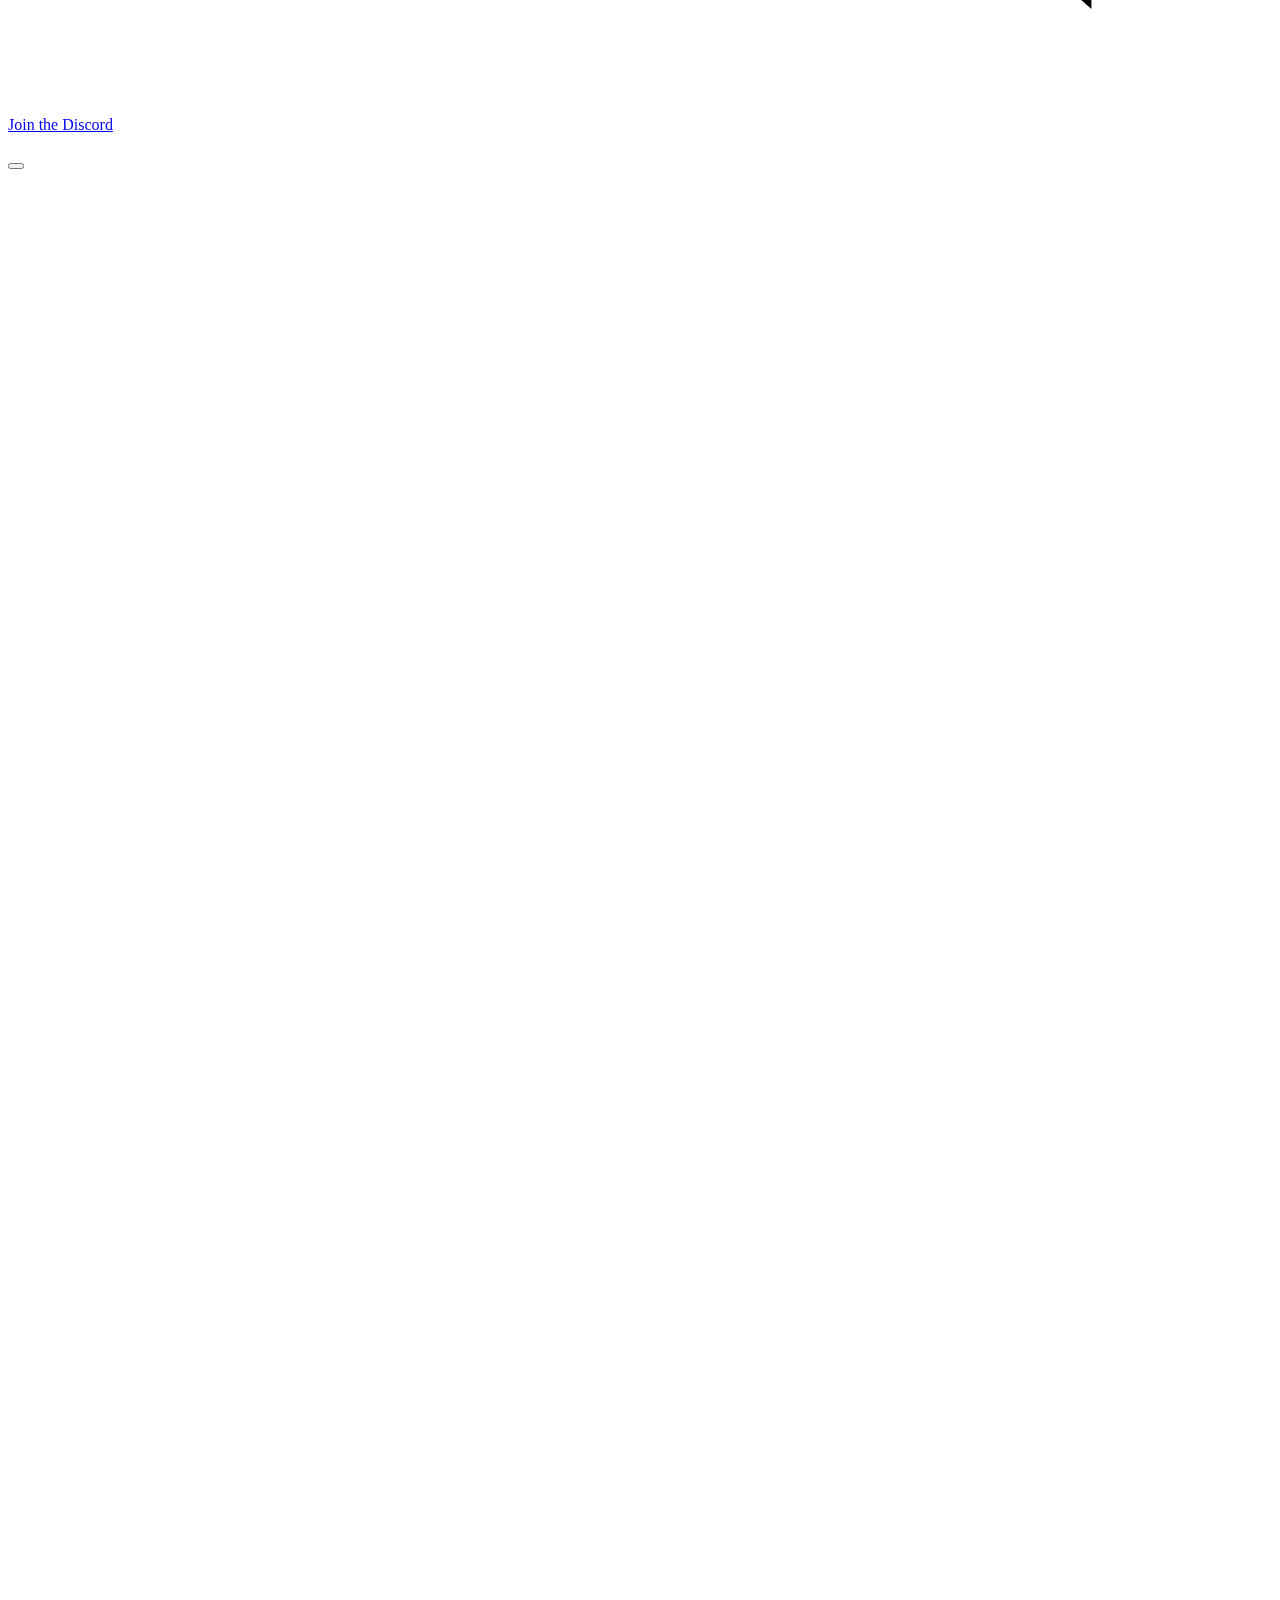
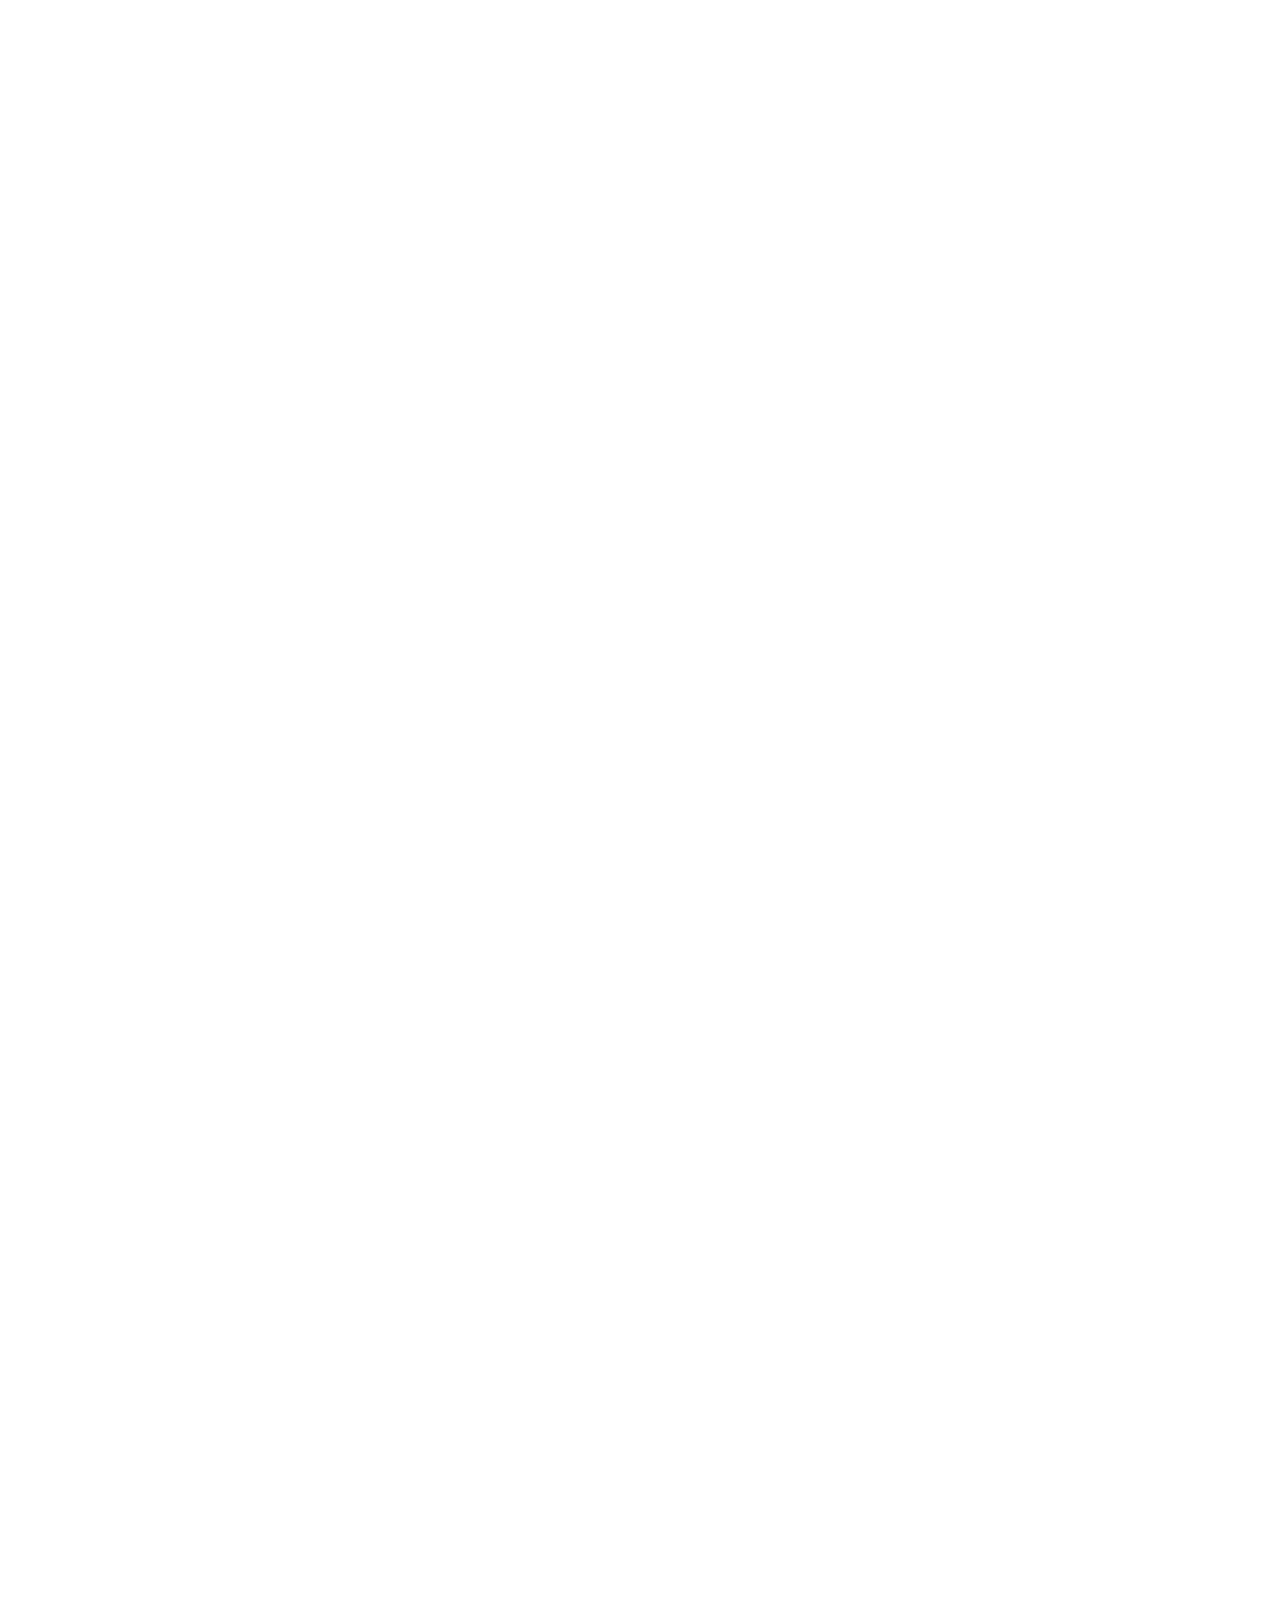
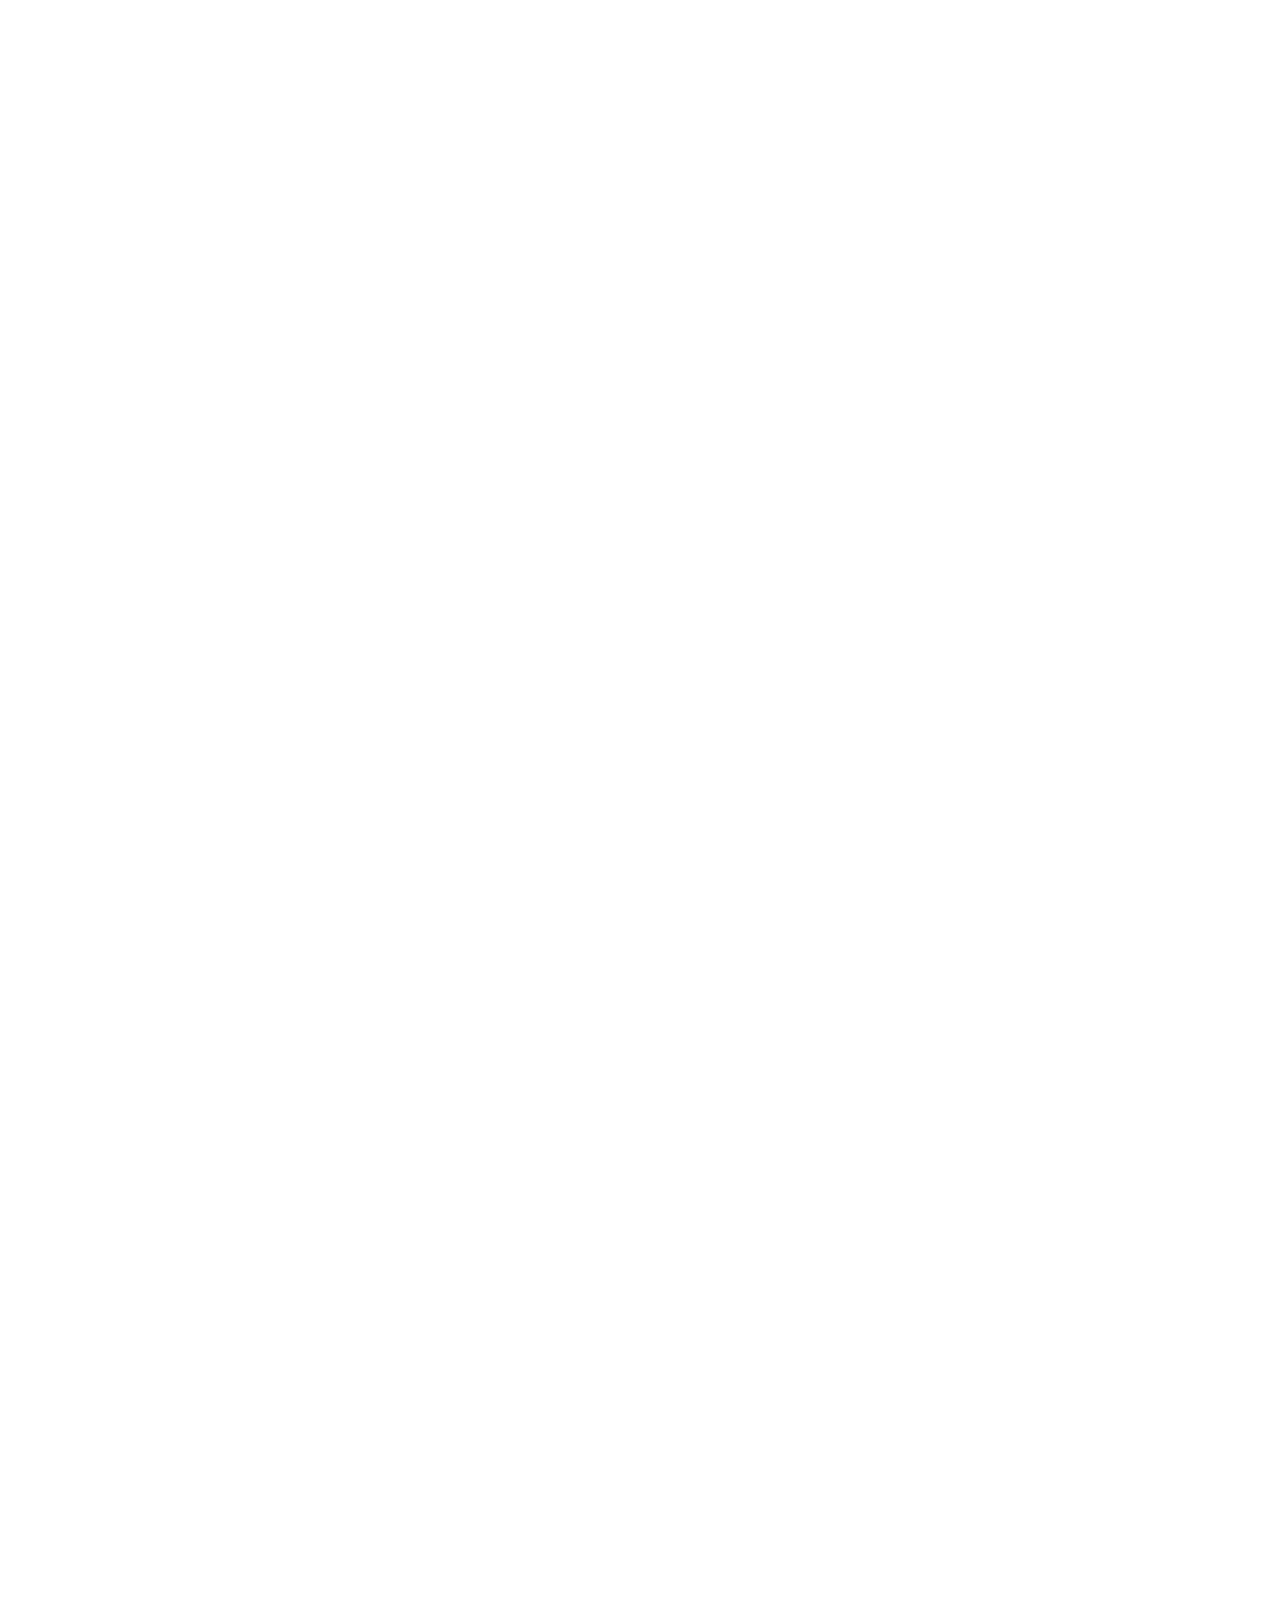
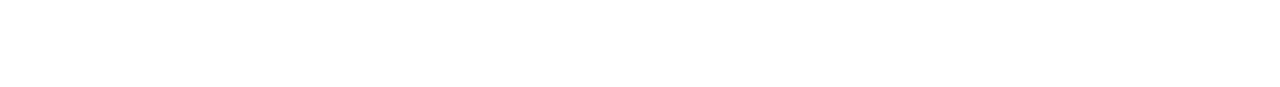
==== commit bfa732ec: "Update index.html" ====
--- a/index.html
+++ b/index.html
@@ -20,6 +20,7 @@
   <link rel="stylesheet" href="https://cdnjs.cloudflare.com/ajax/libs/OwlCarousel2/2.3.4/assets/owl.carousel.min.css"
     integrity="sha512-tS3S5qG0BlhnQROyJXvNjeEM4UpMXHrQfTGmbQ1gKmelCxlSEBUaxhRBj/EFTzpbP4RVSrpEikbmdJobCvhE3g=="
     crossorigin="anonymous" referrerpolicy="no-referrer" />
+  //Hello
   <script>
     $(window).scroll(function () {
       if ($(window).width() >= 1250) {
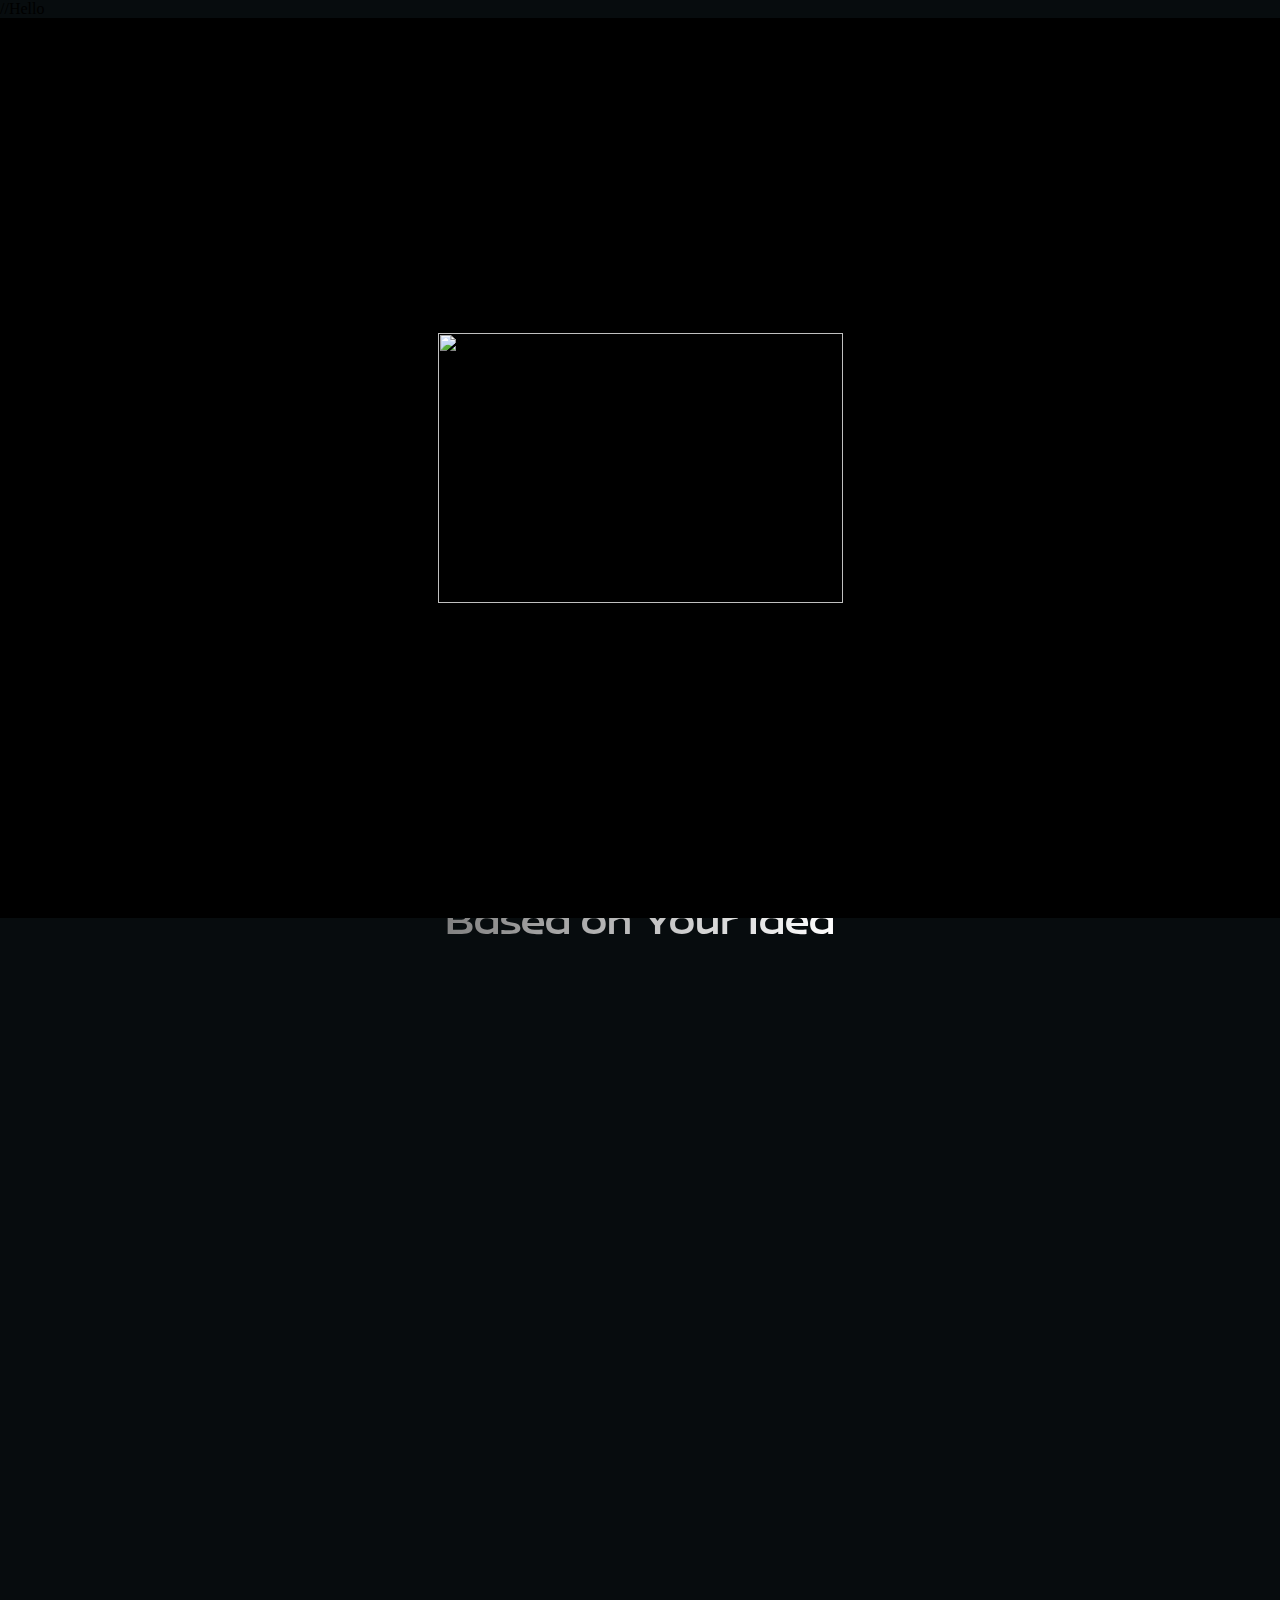
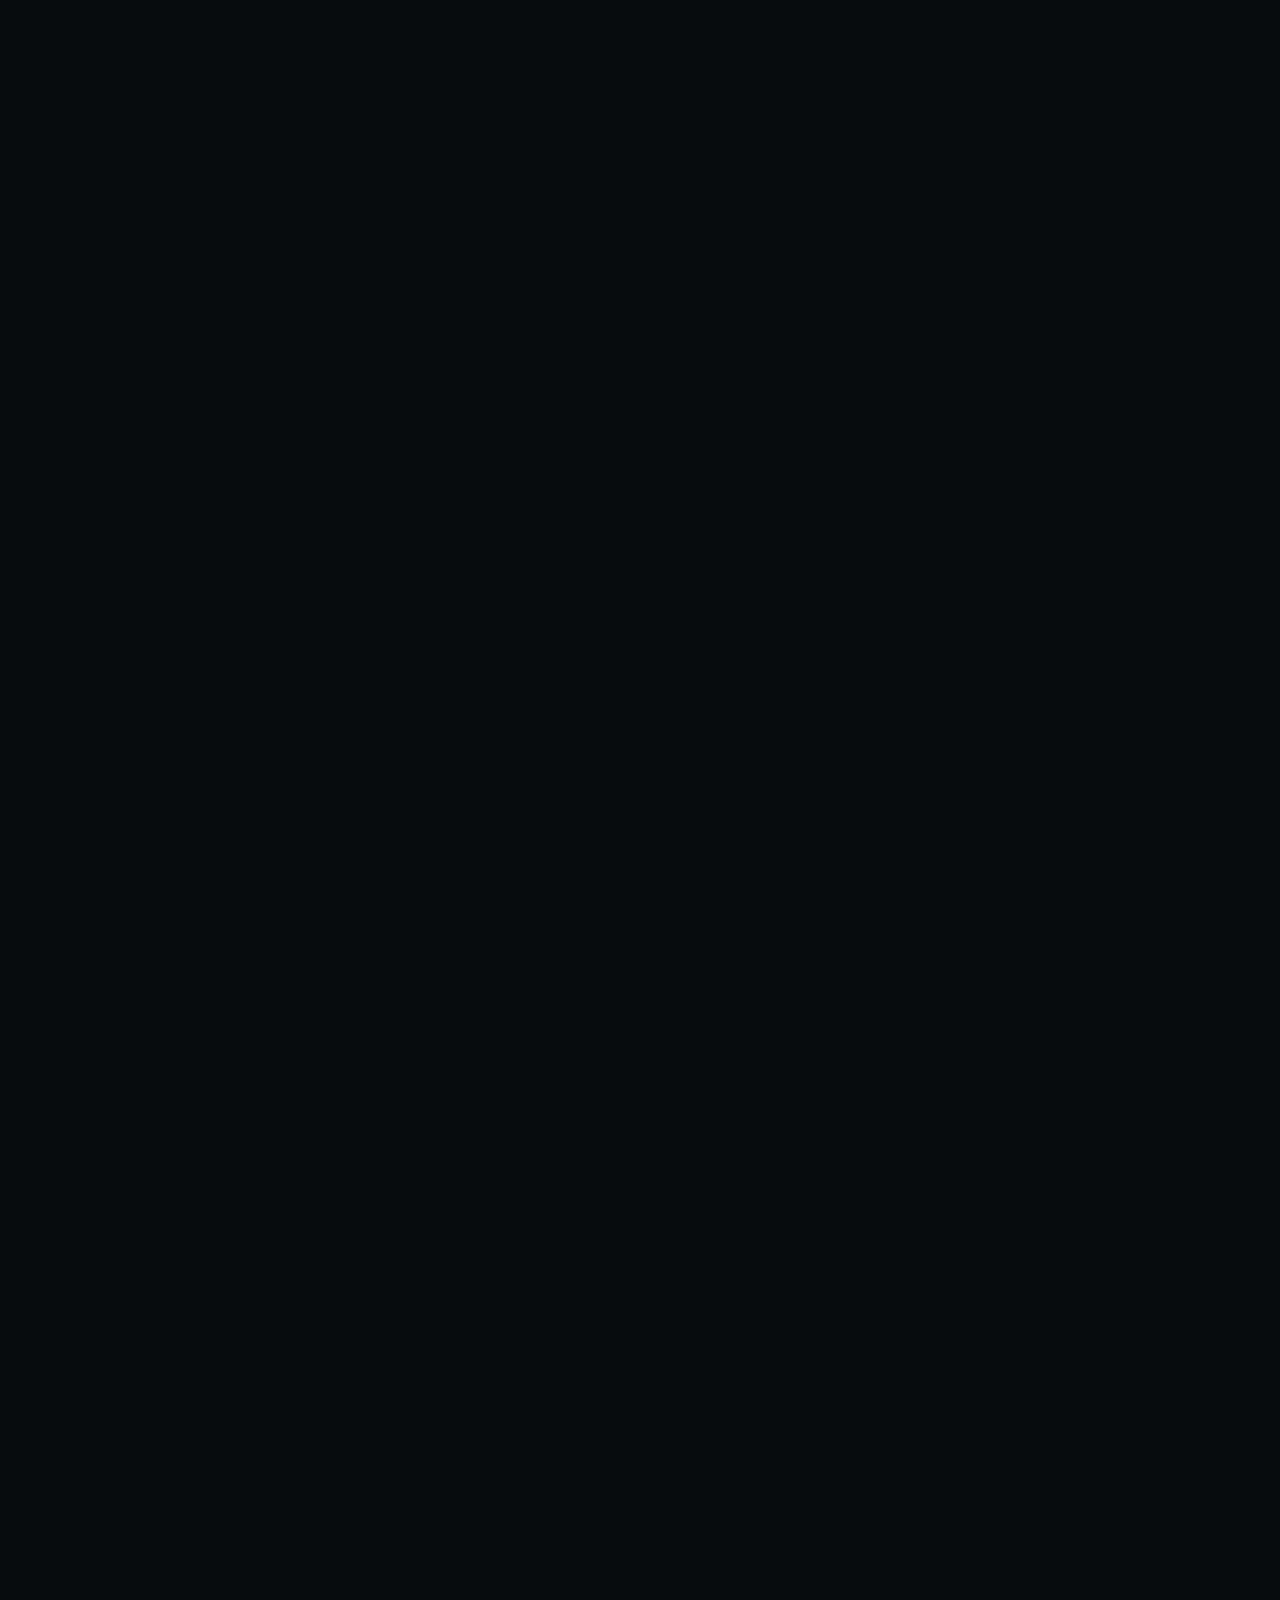
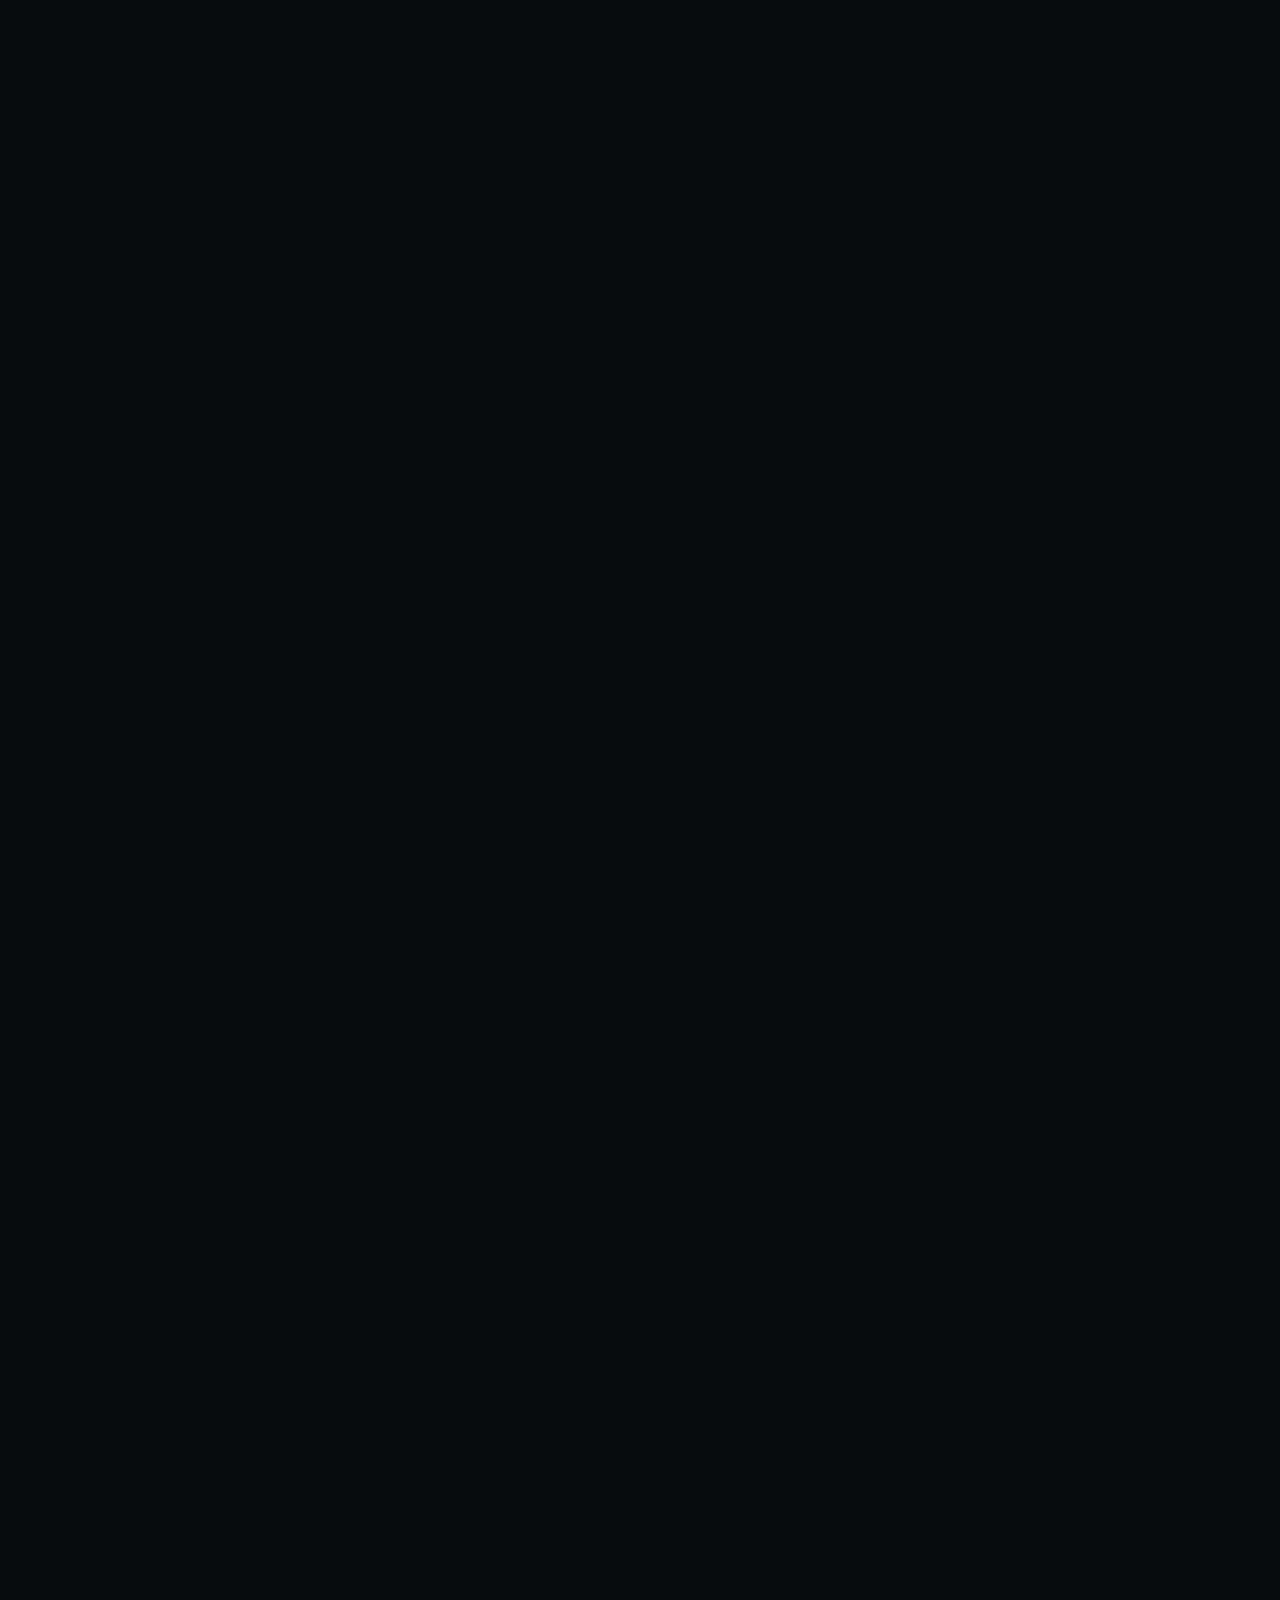
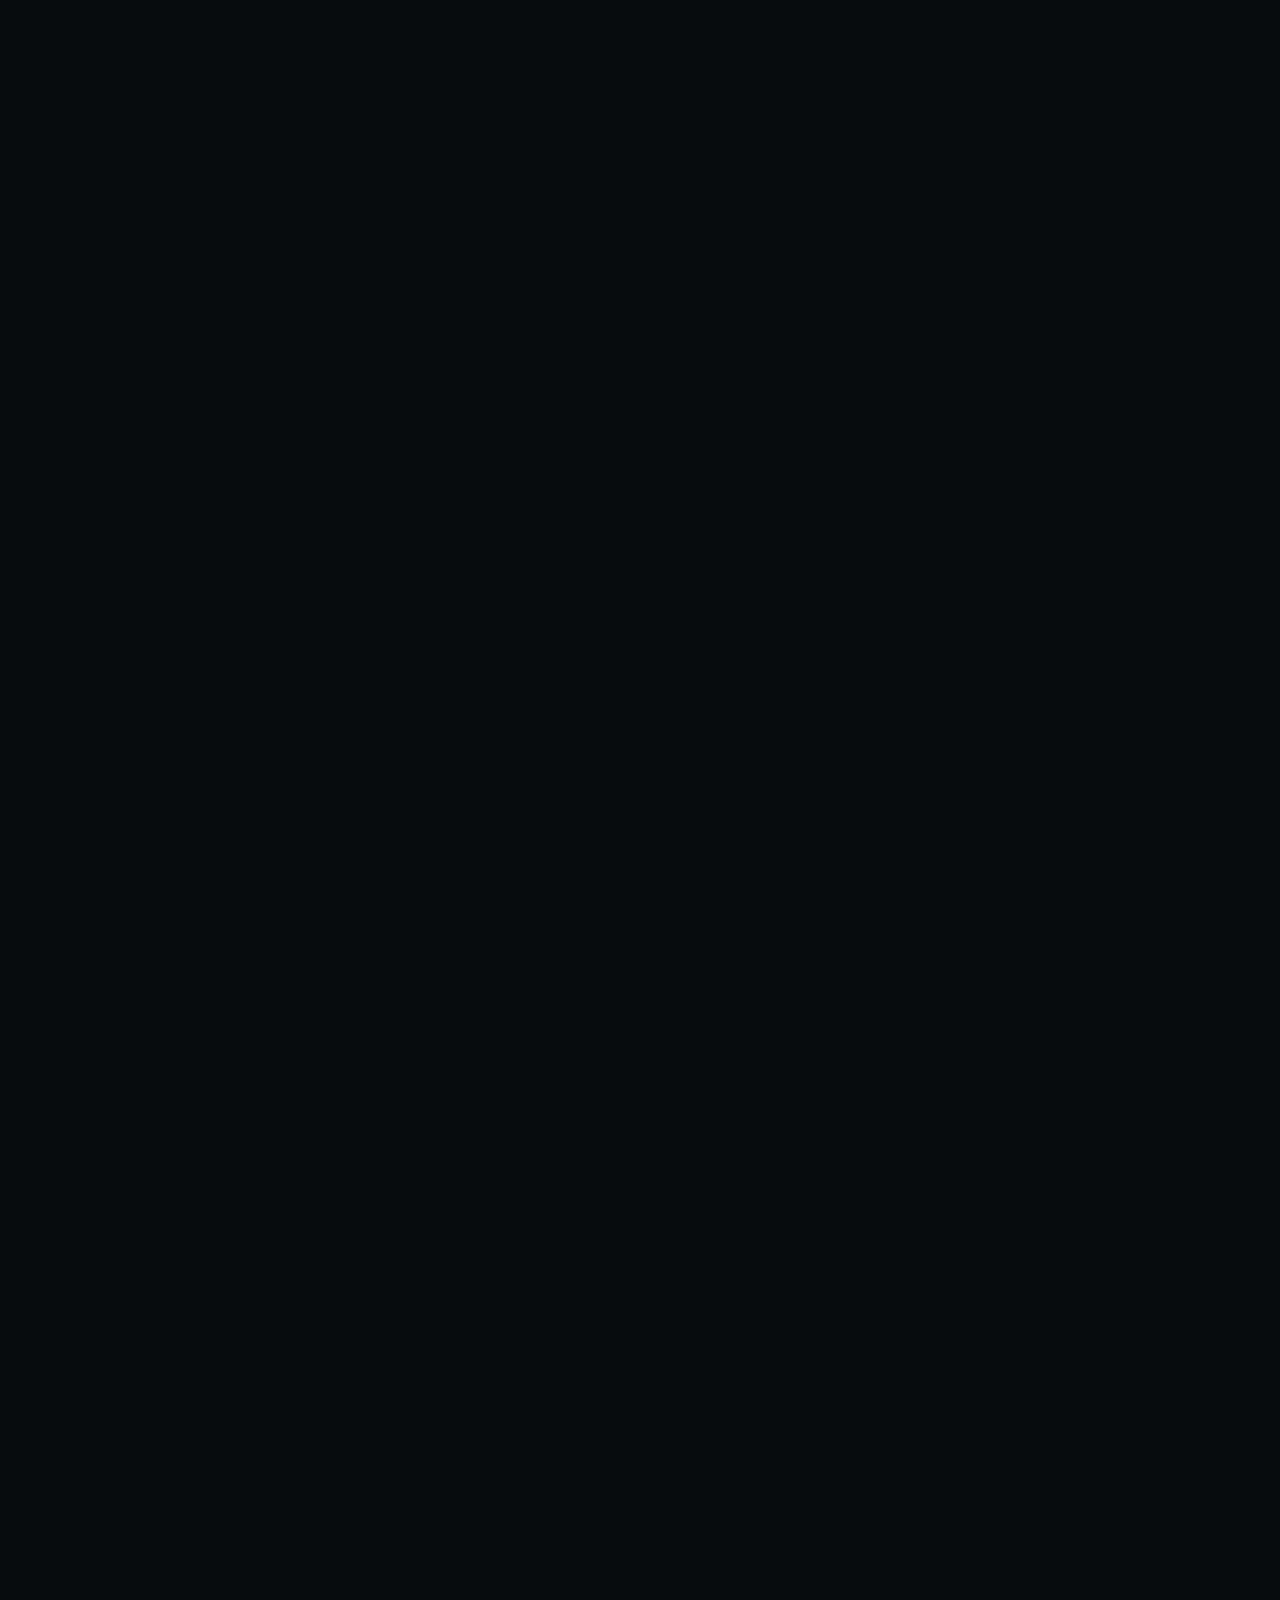
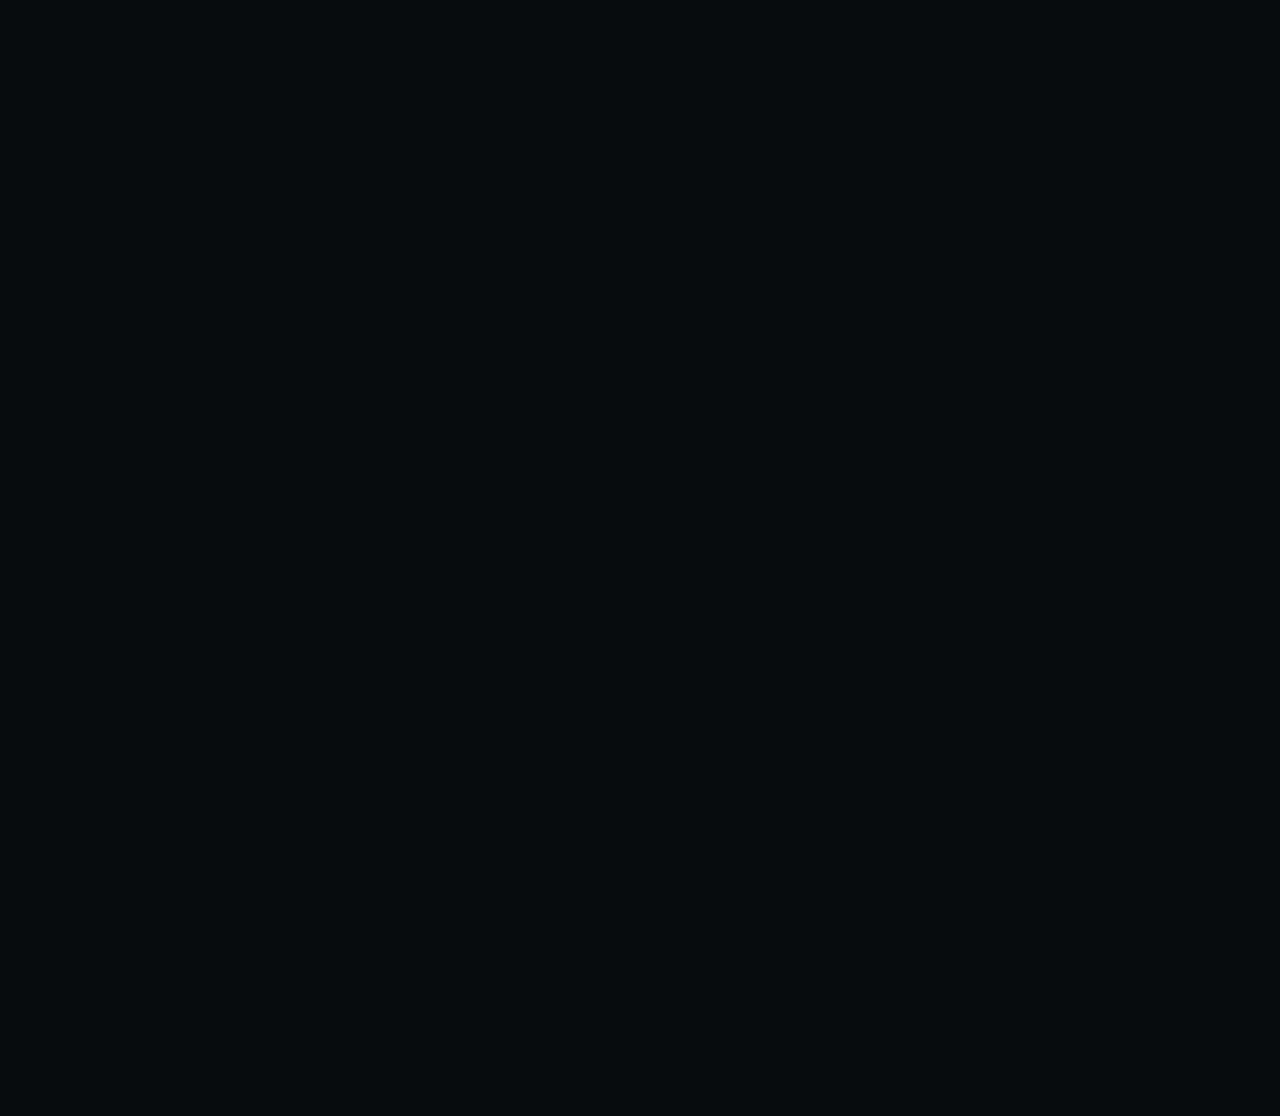
==== commit 6bbd1040: "Update index.html" ====
--- a/index.html
+++ b/index.html
@@ -6,10 +6,10 @@
   <meta http-equiv="X-UA-Compatible" content="IE=edge">
   <meta name="viewport" content="width=device-width, initial-scale=1.0">
   <title>Ctrl Alt Delete</title>
-  <link rel="icon" type="image/x-icon" href="./assets/img/Hackathon/Hackathon/Asset 1 (1).png" sizes="32 x 32">
+  <link rel="icon" type="image/x-icon" href="./img/Hackathon/Hackathon/Asset 1 (1).png" sizes="32 x 32">
   <link href="https://unpkg.com/aos@2.3.1/dist/aos.css" rel="stylesheet">
-  <link rel="stylesheet" href="./assets/css/style.css">
-  <link rel="stylesheet" href="./assets/css/responsive.css">
+  <link rel="stylesheet" href="./css/style.css">
+  <link rel="stylesheet" href="./css/responsive.css">
   <script src="https://kit.fontawesome.com/df13685a5e.js" crossorigin="anonymous"></script>
   <script src="https://kit.fontawesome.com/2bd00a2c82.js" crossorigin="anonymous"></script>
   <script src="https://ajax.googleapis.com/ajax/libs/jquery/3.5.1/jquery.min.js"></script>
@@ -49,7 +49,7 @@
 
 <body>
   <div class="loader-container">
-    <img src="./assets/preloader/preloader.gif" id="preloader">
+    <img src="./preloader/preloader.gif" id="preloader">
   </div>
 
   <script>
@@ -63,7 +63,7 @@
   </script>
   <nav class="navbar h-nav-resp" data-aos="slide-down" data-aos-delay="100" data-aos-duration="1000">
     <div class="logo" onclick="topFunction()">
-      <img src="./assets/img/Hackathon/Hackathon/Asset 1 (1).png" alt="" id="cornerborder">
+      <img src="./img/Hackathon/Hackathon/Asset 1 (1).png" alt="" id="cornerborder">
     </div>
     <ul class="nav-list v-class-resp">
       <li class="nav-item"><a href="#tracks">Tracks</a></li>
@@ -116,7 +116,7 @@
         </div>
       </div>
       <div class="secondHalf" data-aos="slide-left" data-aos-delay="100" data-aos-duration="1000">
-        <img src="./assets/img/Hackathon/Hackathon/homeimage.png" alt="">
+        <img src="./img/Hackathon/Hackathon/homeimage.png" alt="">
       </div>
     </div>
   </div>
@@ -482,71 +482,71 @@
       <h4>Platinum</h4>
       <div class="SponsorBanners">
         <a href="https://devfolio.co/" target="_blank">
-          <img src="./assets/img/Hackathon/Hackathon/Devfolio_Logo.png" alt="mlh-logo-white">
+          <img src="./img/Hackathon/Hackathon/Devfolio_Logo.png" alt="mlh-logo-white">
         </a>
         <a href="https://polygon.technology/" target="_blank">
-          <img src="./assets/img/Hackathon/Hackathon/Polygon (MATIC).png" alt="mlh-logo-white">
+          <img src="./img/Hackathon/Hackathon/Polygon (MATIC).png" alt="mlh-logo-white">
         </a>
         <a href="https://www.mattr.co.in/" target="_blank">
-          <img src="./assets/img/Hackathon/Hackathon/Asset 5-01.png" alt="mlh-logo-white" style="width:8vw;">
+          <img src="./img/Hackathon/Hackathon/Asset 5-01.png" alt="mlh-logo-white" style="width:8vw;">
         </a>
       </div>
       <div class="temp">
         <a href="https://www.sli.do/" target="_blank">
-          <img src="./assets/img/Hackathon/Hackathon/slido_green.png" class="slido" alt="mlh-logo-white">
+          <img src="./img/Hackathon/Hackathon/slido_green.png" class="slido" alt="mlh-logo-white">
         </a>
       </div>
       <h4>Gold</h4>
       <div class="SponsorBanners">
         <a href="https://filecoin.io/" target="_blank">
-          <img src="./assets/img/Hackathon/Hackathon/filecoin1.png" alt="mlh-logo-white">
+          <img src="./img/Hackathon/Hackathon/filecoin1.png" alt="mlh-logo-white">
 
         </a>
         <a href="https://celo.org/" target="_blank">
-          <img src="./assets/img/Hackathon/Hackathon/Celo Logo Color Reverse@2x.png" alt="mlh-logo-white">
+          <img src="./img/Hackathon/Hackathon/Celo Logo Color Reverse@2x.png" alt="mlh-logo-white">
         </a>
         <a href="https://tezos.com/" target="_blank">
-          <img src="./assets/img/Hackathon/Hackathon/Tezos_Logo-Colored.svg" alt="mlh-logo-white">
+          <img src="./img/Hackathon/Hackathon/Tezos_Logo-Colored.svg" alt="mlh-logo-white">
 
         </a>
       </div>
       <h4>Silver</h4>
       <div class="SponsorBanners">
-        <div> <a href="http://www.echo3d.co/"><img src="./assets/img/Hackathon/Hackathon/echo3D.png" class="echo3D"></a>
-        </div>
-        <div> <a href="https://artofproblemsolving.com/"><img src="./assets/img/Hackathon/Hackathon/AoPS.png"></a></div>
-        <div> <a href="https://cybrancee.com/"><img src="./assets/img/Hackathon/Hackathon/cybrancee.png"></a></div>
+        <div> <a href="http://www.echo3d.co/"><img src="./img/Hackathon/Hackathon/echo3D.png" class="echo3D"></a>
+        </div>
+        <div> <a href="https://artofproblemsolving.com/"><img src="./img/Hackathon/Hackathon/AoPS.png"></a></div>
+        <div> <a href="https://cybrancee.com/"><img src="./img/Hackathon/Hackathon/cybrancee.png"></a></div>
       </div>
       <div class="SponsorBanners">
-        <div> <a href="https://www.wolframalpha.com/"><img src="./assets/img/Hackathon/Hackathon/wolfram.JPG"
+        <div> <a href="https://www.wolframalpha.com/"><img src="./img/Hackathon/Hackathon/wolfram.JPG"
               class="wolfram"></a> </div>
         <div></div>
-        <div> <a href="https://www.axure.com/"><img src="./assets/img/Hackathon/Hackathon/Axure_RP_icon.png"
+        <div> <a href="https://www.axure.com/"><img src="./img/Hackathon/Hackathon/Axure_RP_icon.png"
               class="axure"></a> </div>
       </div>
 
       <h4>Bronze</h4>
       <div class="SponsorBanners">
         <a href="https://www.taskade.com/" target="_blank"><img style="border-radius:50%; width:6vw"
-            src="./assets/img/Hackathon/Hackathon/taskade-appstore-icon.png" class="taskkade" alt="mlh-logo-white"></a>
+            src="./img/Hackathon/Hackathon/taskade-appstore-icon.png" class="taskkade" alt="mlh-logo-white"></a>
         <a href="http://linktr.ee/leadinglearners " target="_blank"><img
-            src="./assets/img/Hackathon/Hackathon/leading learners.png" class="llearners" style="width:8vw"
+            src="./img/Hackathon/Hackathon/leading learners.png" class="llearners" style="width:8vw"
             alt="mlh-logo-white"></a>
         <a href="http://givemycertificate.com" target="_blank"><img style="width:6vw"
-            src="./assets/img/Hackathon/Hackathon/GMC LogoS.png" class="certificate" alt="mlh-logo-white"></a>
+            src="./img/Hackathon/Hackathon/GMC LogoS.png" class="certificate" alt="mlh-logo-white"></a>
       </div>
       <div class="SponsorBanners">
-        <a href="https://gen.xyz/"><img style="width:6vw" src="./assets/img/Hackathon/Hackathon/xyz-logo-white.png"
+        <a href="https://gen.xyz/"><img style="width:6vw" src="./img/Hackathon/Hackathon/xyz-logo-white.png"
             alt="mlh-logo-white" class="xyz"></a>
-        <a href="https://www.voiceflow.com/"><img src="./assets/img/Hackathon/Hackathon/VF App Logo.png" class="VF"></a>
-        <a href="https://balsamiq.cloud/"><img src="./assets/img/Hackathon/Hackathon/balsamiq.png" alt="balsamiq"></a>
+        <a href="https://www.voiceflow.com/"><img src="./img/Hackathon/Hackathon/VF App Logo.png" class="VF"></a>
+        <a href="https://balsamiq.cloud/"><img src="./img/Hackathon/Hackathon/balsamiq.png" alt="balsamiq"></a>
       </div>
       <div class="SponsorBanners">
-        <div> <a href="https://www.clerky.com/"><img src="./assets/img/Hackathon/Hackathon/clerky.jpg"
+        <div> <a href="https://www.clerky.com/"><img src="./img/Hackathon/Hackathon/clerky.jpg"
               class="clerky"></a> </div>
         <div></div>
         <div> <a href="http://rosenfeldmedia.com/" class="rosenmedia"><img
-              src="./assets/img/Hackathon/Hackathon/RM-Logo_logotype.png" alt="rosen-media"></a> </div>
+              src="./img/Hackathon/Hackathon/RM-Logo_logotype.png" alt="rosen-media"></a> </div>
       </div>
       <!-- <div id="coming-soon">Coming Soon</div> -->
     </div>
@@ -674,9 +674,9 @@
       </div>
   </div>
   </footer>
-  <script src="./assets/js/backtoTop.js"> </script>
-  <script src="./assets/js/Javascript.js"></script>
-  <script src="./assets/js/carousel.js"></script>
+  <script src="./js/backtoTop.js"> </script>
+  <script src="./js/Javascript.js"></script>
+  <script src="./js/carousel.js"></script>
   <script src="https://unpkg.com/aos@2.3.1/dist/aos.js"></script>
   <script>
     $(document).ready(function () {
--- a/css/style.css
+++ b/css/style.css
@@ -0,0 +1,1720 @@
+html {
+  scroll-behavior: smooth;
+}
+
+@font-face {
+  font-family: Bizmo-SemiBold;
+  src: url("./fonts/Bizmo/Bizmo/OpenType-PS/Bizmo-SemiBold.otf") format("opentype");
+}
+
+@font-face {
+  font-family: Bizmo-Medium;
+  src: url("./fonts/Bizmo/Bizmo/OpenType-PS/Bizmo-Medium.otf") format("opentype");
+}
+
+@import url("https://fonts.googleapis.com/css2?family=Open+Sans&family=Roboto:wght@100&display=swap");
+
+@font-face {
+  src: url(./fonts/Bizmo/Bizmo/OpenType-PS/Bizmo-Bold.otf);
+  font-family: Bizmo-bold;
+}
+
+@font-face {
+  src: url(./fonts/Bizmo/Bizmo/OpenType-PS/Bizmo-Medium.otf);
+  font-family: Bizmo-medium;
+}
+
+@font-face {
+  src: url(./fonts/Bizmo/Bizmo/OpenType-PS/Bizmo-Light.otf);
+  font-family: Bizmo-light;
+}
+
+@font-face {
+  src: url(./fonts/Bizmo/Bizmo/OpenType-PS/Bizmo-Light.otf);
+  font-family: opensans-light;
+}
+
+@font-face {
+  src: url(./fonts/Bizmo/Bizmo/OpenType-PS/Bizmo-Regular.otf);
+  font-family: Bizmo-regular;
+}
+
+body {
+  background-color: #070c0e;
+}
+
+html,
+body {
+  max-width: 100%;
+  overflow-x: hidden;
+  overflow-y: scroll;
+}
+
+.loading {
+  overflow: hidden;
+}
+
+* {
+  margin: 0;
+  padding: 0;
+  /* background-color: #070C0E; */
+}
+
+::-webkit-scrollbar {
+  width: 10px;
+}
+
+.show ::-webkit-scrollbar-thumb {
+  visibility: visible;
+}
+
+.color ::-webkit-scrollbar-track {
+  background: #070c0e;
+  border-radius: 10px;
+}
+
+::-webkit-scrollbar-track {
+  background: black;
+  border-radius: 10px;
+}
+
+::-webkit-scrollbar-thumb {
+  visibility: hidden;
+  background: transparent linear-gradient(90deg,
+      #b9f754 0%,
+      #95e70d 15%,
+      #95e70d 48%,
+      #95e70d 80%,
+      #b9f754 100%) 0% 0% no-repeat padding-box;
+  border-radius: 10px;
+}
+
+::-webkit-scrollbar-thumb:hover {
+  background: #80ba28;
+}
+
+.loader-container {
+  width: 100%;
+  height: 100vh;
+  background-color: black;
+  position: fixed;
+  display: flex;
+  align-items: center;
+  justify-content: center;
+  z-index: 9000;
+}
+
+#preloader {
+  position: fixed;
+  z-index: 9999;
+  overflow: hidden;
+  background: black;
+  place-items: center;
+  height: 30vh;
+  width: 45vh;
+}
+
+.logo {
+  /* padding-left: 3vw; */
+  /* width: 42%; */
+  display: flex;
+  justify-content: center;
+  align-items: center;
+  color: #b9f754;
+  font-weight: bolder;
+  font-size: 18px;
+  font-family: Bizmo-bold;
+}
+
+.logo img {
+  width: 40%;
+}
+
+.aboutpara {
+  font-weight: 500;
+  /* font-size: 1.2vw; */
+}
+
+.navbar {
+  display: flex;
+  align-items: center;
+  justify-content: center;
+  position: fixed;
+  top: 0;
+  cursor: pointer;
+  padding-top: 1%;
+  padding-bottom: 0.5%;
+  width: 100%;
+  z-index: 2;
+  height: auto;
+}
+
+.nav-list {
+  width: 70%;
+  display: flex;
+  justify-content: space-evenly;
+  align-items: center;
+  font-family: Bizmo-light;
+}
+
+.nav-list li {
+  list-style: none;
+  padding: 26px 30px;
+  font-weight: 900;
+}
+
+.nav-list li a {
+  text-decoration: none;
+  color: #6a8185;
+}
+
+.nav-list li a:hover {
+  border-bottom: 1px solid #b9f754;
+  transition: ease 0.3s all;
+}
+
+.rightNav {
+  padding-right: 7%;
+  width: 19%;
+  text-align: right;
+}
+
+.rightNav button {
+  width: 115px;
+  height: 50px;
+  border-radius: 10px;
+  background-color: #b9f754;
+  color: #070c0e;
+  font-family: Bizmo-light;
+  padding: 0;
+  border: none;
+  font-weight: 900;
+  font-size: 16px;
+}
+
+.rightNav button:hover {
+  transition: 0.3s all ease;
+  border: 2px solid #b9f754;
+  background-color: #070c0e;
+  color: #b9f754;
+}
+
+.firstSection {
+  height: auto;
+}
+
+.box-main {
+  display: flex;
+  justify-content: center;
+  align-items: center;
+  max-width: 85%;
+  margin: auto;
+  height: 80%;
+  font-family: Binzo;
+}
+
+.firstHalf {
+  width: 80%;
+  display: flex;
+  flex-direction: column;
+  justify-content: center;
+  padding-top: 15vh;
+}
+
+.heading {
+  margin-top: 25px;
+  font-size: 65px;
+  color: white;
+  font-family: Bizmo-medium;
+}
+
+.heading span {
+  color: #b9f754;
+}
+
+.firstHalf p {
+  color: #6a8185;
+  line-height: 3.5vh;
+  margin: 20px 0;
+  font-family: opensans-light;
+}
+
+.secondHalf img {
+  width: 45vw;
+  justify-content: center;
+  padding-left: 134px;
+  margin-right: -114px;
+}
+
+.buttons {
+  display: flex;
+  align-items: center;
+  margin-top: 55px;
+  justify-content: center;
+}
+
+.devfolio {
+  display: flex;
+  height: 8.5vh;
+  width: 21vw;
+  background: #27333f;
+  border-radius: 0vw;
+  align-content: center;
+  justify-content: center;
+  align-items: center;
+  border-radius: 1rem;
+}
+
+.btn1 {
+  font-weight: 800;
+  height: 8vh;
+  padding: 6px 10px;
+  color: #181818;
+  background: transparent linear-gradient(90deg,
+      #b9f754 0%,
+      #95e70d 15%,
+      #95e70d 48%,
+      #95e70d 80%,
+      #b9f754 100%) 0% 0% no-repeat padding-box;
+  border-radius: 15px;
+  font-size: 19px;
+  cursor: pointer;
+  border: none;
+  font-family: Bizmo-light;
+}
+
+.btn1:hover {
+  background: transparent;
+  border: 2px solid #b9f754;
+  color: #b9f754;
+  transition: 0.3s ease all;
+}
+
+/* .fa-circle
+{
+  color:#111617;
+}
+
+.fa-discord
+{
+  color:#6a8185 !important;
+} */
+.btn2 {
+  text-align: center;
+  border-radius: 4px;
+  margin: 0.5rem 1rem;
+  display: flex;
+  font-size: 20px;
+  font-weight: 600;
+  font-family: Nunito Sans, sans-serif;
+  justify-content: center;
+  align-items: center;
+  min-width: 312px;
+  height: 44px;
+  flex-direction: row;
+  text-decoration: none;
+  color: #b9f754;
+  background-color: #27333f;
+  cursor: pointer;
+}
+
+.btn2 svg {
+  width: 30px;
+  height: 30px;
+  fill: #b9f754;
+  margin-right: 0.8rem;
+}
+
+.fa-2x {
+  font-size: 1.3em !important;
+}
+
+.btn2:hover {
+  color: #27333f;
+  background-color: #b9f754;
+  transition: 0.3s all ease;
+}
+
+.btn2:hover>svg {
+  fill: #27333f;
+}
+
+.fa-discord:hover {
+  color: #b9f754 !important;
+}
+
+.boorgir {
+  display: none;
+  position: absolute;
+  cursor: pointer;
+  right: 6%;
+  top: 1vh;
+}
+
+.line {
+  width: 420%;
+  background-color: #b9f754;
+  height: 4px;
+  margin: 5px 3px;
+  border-radius: 5px;
+}
+
+.Track_Header {
+  text-align: center;
+  padding-top: 14.5vh;
+}
+
+.Track1 {
+  font-family: "Bizmo-SemiBold";
+  font-size: 3vw;
+  background: linear-gradient(98deg, #808080, #ffffff);
+  -webkit-text-fill-color: transparent;
+  -webkit-background-clip: text;
+}
+
+.Track2 {
+  font-family: "Bizmo-SemiBold";
+  font-size: 3vw;
+  color: #95e70d;
+}
+
+.Track3 {
+  font-family: "Bizmo-SemiBold";
+  font-size: 3vw;
+  background: linear-gradient(98deg, #808080, #ffffff);
+  -webkit-text-fill-color: transparent;
+  -webkit-background-clip: text;
+}
+
+/*Card track_container and Cards CSS*/
+
+.track_container {
+  margin: 0 auto;
+  margin-top: 5vh;
+  margin-bottom: 5vh;
+  align-items: center;
+  justify-content: center;
+  align-content: center;
+  border: 5px solid #181818;
+  border-radius: 3.5rem;
+  height: 665px;
+  width: 1300px;
+  background: transparent linear-gradient(117deg,
+      #141c1c 1.5%,
+      #2c2c2e 19%,
+      #1c1c21 73%,
+      #141c1c 100%) 0% 0% no-repeat padding-box;
+  display: grid;
+  grid-template-columns: repeat(4, 1fr);
+  grid-auto-rows: 12.5rem;
+  row-gap: 125px;
+  column-gap: 0;
+  padding-left: 30px;
+  box-sizing: border-box;
+}
+
+.card {
+  box-sizing: border-box;
+  border-radius: 10%;
+  height: 150px;
+  width: 275px;
+  overflow: hidden;
+  transition: 0.5s;
+}
+
+.card:hover {
+  height: 300px;
+  transform: translateY(-2.5rem);
+  transition: 0.5s;
+}
+
+.card__top {
+  box-sizing: border-box;
+  display: flex;
+  justify-content: space-evenly;
+  flex-direction: column;
+  color: #6a8185;
+  align-items: center;
+  height: 150px;
+  width: 275px;
+  background-color: transparent;
+  /*transition: 0.5s;*/
+  margin-bottom: 0px;
+  padding-top: 10px;
+}
+
+.card__top>h1 {
+  padding-top: 10px;
+  font-size: 20px;
+  font-family: Bizmo-light;
+  text-align: center;
+}
+
+.fas {
+  margin-top: 5px;
+  border-radius: 25%;
+  background: transparent linear-gradient(270deg, #beef66 0%, #a9ec3c 19%, #94ec10 73%, #beef66 100%) 0% 0% no-repeat padding-box;
+  color: #070d0e;
+  padding: 18.5px;
+  font-size: 40px;
+  text-align: center;
+  box-sizing: border-box;
+}
+
+.card:hover .fas {
+  background: #070d0e;
+  color: #97e711;
+  font-size: 30px;
+  transition: 0.5s;
+}
+
+.card:hover>.card__top {
+  background: transparent linear-gradient(270deg, #beef66 0%, #a9ec3c 19%, #94ec10 73%, #beef66 100%) 0% 0% no-repeat padding-box;
+  color: #070d0e;
+  /*transition: 0.5s;*/
+}
+
+.card__bottom {
+  box-sizing: border-box;
+  height: 150px;
+  width: 275px;
+  display: flex;
+  justify-content: flex-start;
+  flex-direction: column;
+  text-align: center;
+  padding: 16px;
+  padding-top: 0;
+  background: transparent linear-gradient(270deg, #beef66 0%, #a9ec3c 19%, #94ec10 73%, #beef66 100%) 0% 0% no-repeat padding-box;
+  margin-top: 0px;
+  /*transition: 0.5s;*/
+  visibility: hidden;
+}
+
+.card:hover>.card__bottom {
+  visibility: visible;
+}
+
+.firstprize {
+  display: flex;
+  flex-direction: column;
+  margin-top: -10vh;
+  font-size: 3.5vh;
+}
+
+.card__bottom>p {
+  color: #070d0e;
+  font-size: 16px;
+  line-height: 1.3em;
+  letter-spacing: 0px;
+  font-family: opensans-light;
+  text-align: left;
+}
+
+/*Responsive*/
+
+@media screen and (min-width: 1250px) {
+  .item {
+    display: none;
+  }
+}
+
+@media screen and (max-width: 1250px) and (min-width: 711px) {
+  .track_container {
+    grid-template-columns: repeat(2, 1fr);
+    width: 650px;
+    height: 1300px;
+  }
+
+  .card:hover {
+    height: 300px;
+    transform: translateY(0 rem);
+  }
+
+  .item {
+    display: none;
+  }
+
+  .Track1,
+  .Track2,
+  .Track3 {
+    font-size: 5vw;
+  }
+}
+
+@media screen and (max-width: 710px) {
+  .Track_Header {
+    margin-top: 4vh;
+  }
+
+  .Track1,
+  .Track2,
+  .Track3 {
+    font-size: 5vw;
+  }
+
+  .Track_Header {
+    margin-bottom: 4vh;
+  }
+
+  .card .fas {
+    background: #070d0e;
+    color: #95e70d;
+    font-size: 2.5vh;
+  }
+
+  .card {
+    height: 250px;
+    width: 225px;
+  }
+
+  .card:hover {
+    transform: none;
+    height: 250px;
+  }
+
+  .card__top {
+    background: transparent linear-gradient(270deg,
+        #beef66 0%,
+        #a9ec3c 19%,
+        #94ec10 73%,
+        #beef66 100%) 0% 0% no-repeat padding-box;
+    color: #070d0e;
+    height: 125px;
+    width: 225px;
+  }
+
+  .card__bottom {
+    visibility: visible;
+    height: 125px;
+    width: 225px;
+    justify-content: center;
+  }
+
+  .card__top>h1 {
+    font-size: 2vh;
+  }
+
+  .card__bottom>p {
+    font-size: 1.5vh;
+  }
+
+  .track_container {
+    display: none;
+  }
+
+  .Track {
+    font-size: 35px;
+    padding-bottom: 15px;
+  }
+}
+
+.timeline {
+  display: flex;
+  flex-direction: column;
+  align-items: center;
+  align-content: center;
+}
+
+#timeline {
+  margin: 4vh;
+  margin-top: 13vh;
+  font-size: 3.5vw;
+  font-family: "Bizmo-medium";
+  color: #97e711;
+}
+
+#coming-soon {
+  font-size: 10vw;
+  color: #6a8185;
+  font-family: "Bizmo-light";
+}
+
+.timeline h:nth-child(1) {
+  margin: auto;
+  margin-top: 16vh;
+  width: fit-content;
+  display: block;
+  font-size: 3vw;
+  font-family: "bizmo-bold";
+  text-align: center;
+  background-image: linear-gradient(101deg, #5e5e5e 50%, #ffffff 100%);
+  -webkit-background-clip: text;
+  -webkit-text-fill-color: transparent;
+}
+
+.timeline h:nth-child(2) {
+  margin: auto;
+  display: block;
+  font-size: 3vw;
+  text-align: center;
+  font-family: "Bizmo-light";
+  color: #95e70d;
+}
+
+.chours {
+  font-size: 2.5vw;
+  color: #beef66;
+  font-family: "Bizmo-light";
+  text-align: center;
+  margin-bottom: 1vw;
+}
+
+.timeframe {
+  text-align: center;
+  font-family: "Bizmo-light";
+  color: white;
+  font-size: 1.5vw;
+  margin-bottom: 4vw;
+}
+
+.prizes {
+  width: 95vw;
+  display: flex;
+  margin-top: 5vh;
+  margin-bottom: 20vh;
+  flex-direction: row;
+  justify-content: center;
+  gap: 5vw;
+}
+
+.dropdown1 {
+  position: absolute;
+  display: flex;
+  margin-right: 61.3%;
+  width: 20vw;
+  gap: 9vw;
+  align-items: center;
+  padding: 1vh 2vw 1vh 2vw;
+  font-size: 3vh;
+  font-family: "Bizmo-light";
+  color: #6a8185;
+  background-image: linear-gradient(102deg,
+      #2323233b 1%,
+      rgb(180 207 212 / 40%),
+      #2323233b);
+  background-size: cover;
+}
+
+.dropdown1:hover {
+  padding: 1vh 2vw 7vh 2vw;
+  background: transparent linear-gradient(270deg, #94ec10 16%, #beef66 94%) 0% 0% no-repeat padding-box;
+  cursor: pointer;
+  transition: 0.3s;
+
+}
+
+.dropdown1:hover>.prztxt>span {
+  color: #070c0e;
+  transition: 0.3s;
+
+}
+
+.dropdown1:hover>.prztxt {
+  color: #070c0e;
+  transition: 0.3s;
+}
+
+.dropdown1:hover>.arrow {
+  transform: rotate(180deg);
+  color: #070c0e;
+  transition: 0.5s;
+}
+
+#dropdowncontent1 {
+  display: none;
+  font-size: 5px;
+
+}
+.pdesc
+{
+  display: none;
+}
+
+.dropdown1:hover>#dropdowncontent1 {
+  transition: 1s;
+  display: inline-block;
+  position: absolute;
+  margin-top: 66.5vh;
+  margin-left: -8.3%;
+  background: transparent linear-gradient(270deg, #beef66 8%, #a9ec3c 19%, #94ec10 73%, #beef66 100%) 0% 0% no-repeat padding-box;
+  font-size: 2vw;
+  color: #364346;
+  font-family: "Bizmo-light";
+  width: 40vw;
+  height: 10vh;
+  font-weight: 700;
+  padding: 20vh 21vw;
+  z-index: 6;
+}
+
+.dropdown2 {
+  position: absolute;
+  display: flex;
+  width: 20vw;
+  gap: 9vw;
+  align-items: center;
+  padding: 1vh 2vw 1vh 2vw;
+  font-size: 3vh;
+  font-family: "Bizmo-light";
+  color: #6a8185;
+  background-image: linear-gradient(102deg,
+      #2323233b 1%,
+      rgb(180 207 212 / 40%),
+      #2323233b);
+  background-size: cover;
+}
+
+.dropdown2:hover {
+  padding: 1vh 2vw 7vh 2vw;
+  background: transparent linear-gradient(248deg, #a9ec3c 0%, #94ec10 100%) 0% 0% no-repeat padding-box;
+  cursor: pointer;
+  transition: 0.3s;
+}
+
+.dropdown2:hover>.prztxt>span {
+  color: #070c0e;
+  transition: 0.3s;
+}
+
+.dropdown2:hover>.prztxt {
+  color: #070c0e;
+}
+
+.dropdown2:hover>.arrow {
+  transform: rotate(180deg);
+  color: #070c0e;
+  transition: 0.5s;
+}
+
+#dropdowncontent2 {
+  display: none;
+}
+
+.dropdown2:hover>#dropdowncontent2 {
+  transition: 1s;
+  display: inline-block;
+  position: absolute;
+  margin-top: 66.5vh;
+  margin-left: -129.3%;
+  background: transparent linear-gradient(270deg, #beef66 8%, #a9ec3c 19%, #94ec10 73%, #beef66 100%) 0% 0% no-repeat padding-box;
+  font-size: 5vw;
+  color: #364346;
+  font-family: "Bizmo-light";
+  width: 40vw;
+  height: 10vh;
+  font-weight: bold;
+  padding: 20vh 21vw;
+  z-index: 6;
+}
+
+.dropdown3 {
+  position: absolute;
+  display: flex;
+  margin-left: 61.3%;
+  width: 20vw;
+  gap: 9vw;
+  align-items: center;
+  padding: 1vh 2vw 1vh 2vw;
+  font-size: 3vh;
+  font-family: "Bizmo-light";
+  color: #6a8185;
+  background-image: linear-gradient(102deg,
+      #2323233b 1%,
+      rgb(180 207 212 / 40%),
+      #2323233b);
+  background-size: cover;
+}
+
+.dropdown3:hover {
+  transition: 0.3s;
+  padding: 1vh 2vw 7vh 2vw;
+  background: transparent linear-gradient(300deg, #beef66 22%, #a9ec3c 60%, #94ec10 140%) 0% 0% no-repeat padding-box;
+  cursor: pointer;
+}
+
+.dropdown3:hover>.prztxt>span {
+  color: #070c0e;
+  transition: 0.3s;
+}
+
+.dropdown3:hover>.prztxt {
+  color: #070c0e;
+  transition: 0.3s;
+}
+
+.dropdown3:hover>.arrow {
+  transform: rotate(180deg);
+  color: #070c0e;
+  transition: 0.5s;
+}
+
+#dropdowncontent3 {
+  display: none;
+}
+
+.dropdown3:hover>#dropdowncontent3 {
+  transition: 0.3s;
+  width: 10vw;
+  display: inline-block;
+  position: absolute;
+  margin-top: 66.5vh;
+  margin-left: -250.1%;
+  /* background-color: #B9F754; */
+  background: transparent linear-gradient(270deg, #beef66 8%, #a9ec3c 19%, #94ec10 73%, #beef66 100%) 0% 0% no-repeat padding-box;
+  font-size: 5vw;
+  color: #364346;
+  font-family: "Bizmo-light";
+  width: 40vw;
+  height: 10vh;
+  font-weight: bold;
+  padding: 20vh 21vw;
+  z-index: 6;
+}
+
+/* #dropdowncontent3>div{
+  width: fit-content;
+  font-size: 10vw;
+} */
+.prztxt {
+  display: flex;
+  align-items: baseline;
+  gap: 1vw;
+}
+
+.prztxt>p {
+  width: 7vw;
+  font-weight: 900;
+}
+
+.prztxt>span {
+  font-size: 3.5vw;
+  font-family: "bizmo-semibold";
+  color: #95e70d;
+}
+
+.arrow {
+  padding: 0;
+  background: transparent;
+  border: transparent;
+  font-size: 2vw;
+  background: transparent;
+  border: transparent;
+  color: #95e70d;
+}
+
+@media only screen and (max-width: 1140px) {
+  ::-webkit-scrollbar {
+    display: none;
+  }
+
+  #timeline {
+    font-size: 5vw;
+  }
+
+  .timeline h:nth-child(1) {
+    font-size: 5vw;
+  }
+
+  .prizes {
+    width: 50vw;
+    display: flex;
+    flex-direction: column;
+    align-items: center;
+    justify-content: center;
+  }
+
+  .dropdown1:hover .pdesc
+  {
+    display: block;
+    width:24vw;
+  }
+
+  .dropdown2:hover .pdesc
+  {
+    display:block;
+    width:24vw;
+  }
+  .dropdown3:hover .pdesc
+  {
+    display:block;
+    width:24vw;
+  }
+
+  .dropdown1:hover
+  {
+    height:45vw;
+  }
+  .dropdown2:hover
+  {
+     height:15vw;
+  }
+
+  .dropdown3:hover
+  {
+     height:15vw;
+  }
+
+
+
+
+  .dropdown1,
+  .dropdown2,
+  .dropdown3 {
+    position: relative;
+    margin: 0%;
+    width: 45vw;
+    display: flex;
+    align-items: baseline;
+    gap: 33vw;
+    padding: 1vh 2vw 1vh 2vw;
+    font-size: 2.4vw;
+    font-family: "Bizmo-light";
+    color: #6a8185;
+    background-image: linear-gradient(102deg,
+        #2323233b 1%,
+        rgb(180 207 212 / 40%),
+        #2323233b);
+    background-size: cover;
+    z-index: 1;
+  }
+
+  .prztxt>p {
+    width: 6vw;
+  }
+
+  .prztxt {
+    display: flex;
+    align-items: baseline;
+    gap: 1vh;
+  }
+
+  .dropdown1:hover>#dropdowncontent1 {
+    font-size: 5vw;
+    color: #364346;
+    font-family: "Bizmo-light";
+    width: 15vw;
+    height: 10vh;
+    font-weight: bold;
+    position: relative;
+    margin: 0%;
+    padding: 0vh 23vw 16vh 38vw;
+  }
+
+  .dropdown2:hover>#dropdowncontent2 {
+    position: relative;
+    margin: 0%;
+    padding: 0vh 23vw 16vh 38vw;
+  }
+
+  .dropdown3:hover>#dropdowncontent3 {
+    position: relative;
+    margin: 0%;
+    padding: 0vh 20vw 16vh 20vw;
+  }
+
+  .timeline h:nth-child(1) {
+    margin: auto;
+    margin-top: 16vw;
+    margin-bottom: 1vh;
+    width: fit-content;
+    display: block;
+    font-family: "bizmo-bold";
+    text-align: center;
+    background-image: linear-gradient(101deg, #5e5e5e 50%, #ffffff 100%);
+    -webkit-background-clip: text;
+    -webkit-text-fill-color: transparent;
+  }
+
+  .arrow {
+    font-size: small;
+    background: transparent;
+    border: transparent;
+    font-size: 2vw;
+    margin: 0;
+
+    padding: 0;
+    background: transparent;
+    border: transparent;
+    color: #95e70d;
+  }
+}
+
+* {
+  margin: 0;
+  padding: 0;
+  z-index: 1;
+}
+
+.Sponsor_Header {
+  display: flex;
+  justify-content: center;
+}
+
+.SponsorSec>#coming-soon {
+  text-align: center;
+  padding-top: 4vh;
+}
+
+.SponsorSec {
+  padding-top: 10vh;
+}
+
+.SponsorSubHeads {
+  display: flex;
+  flex-direction: column;
+  gap: 3vh;
+}
+
+.MentorSec>#coming-soon {
+  text-align: center;
+  padding-top: 4vh;
+}
+
+.JudgeSec>#coming-soon {
+  text-align: center;
+  padding-top: 4vh;
+}
+
+#Judges {
+  scroll-margin-top: 12vh;
+}
+
+#Mentors {
+  scroll-margin-top: 12vh;
+}
+
+#Sponsorheader1 {
+  font-family: "Bizmo-SemiBold";
+  font-size: 3vw;
+  background: linear-gradient(98deg, #808080, #ffffff);
+  -webkit-text-fill-color: transparent;
+  -webkit-background-clip: text;
+}
+
+#Sponsorheader2 {
+  font-family: "Bizmo-SemiBold";
+  font-size: 3vw;
+  color: #95e70d;
+}
+
+.owl-stage {
+  display: flex;
+  align-items: center;
+}
+
+.SponsorSubHeads h4 {
+  font-family: "Bizmo-Medium";
+  margin-top: 3%;
+  margin-left: 15vw;
+  font-size: 2.5vw;
+  color: #95e70d;
+}
+
+.SponsorBanners {
+  display: grid;
+  margin: 3vh 10vw 0 10vw;
+  grid-template-columns: repeat(3, 1fr);
+  row-gap: 3vh;
+  place-items: center;
+}
+
+.SponsorBanners img,
+.temp img,
+.temp2 img {
+  width: 13vw;
+}
+
+.temp {
+  display: grid;
+  margin: 3vh 10vw 0 10vw;
+  grid-template-columns: repeat(1, 1fr);
+  row-gap: 3vh;
+  place-items: center;
+}
+
+.temp2 {
+  display: grid;
+  margin: 3vh 10vw 0 10vw;
+  grid-template-columns: repeat(2, 1fr);
+  row-gap: 3vh;
+  place-items: center;
+}
+
+.owl-2 {
+  margin-left: 9vw;
+}
+
+.owl-2 img {
+  width: 12vw !important;
+}
+
+.owl-3 {
+  margin-left: 12vw;
+}
+
+.owl-3 img {
+  width: auto !important;
+  height: 6.5vw;
+}
+
+.rosenmedia img {
+  border-radius: 1.5rem;
+}
+
+.wolfram {
+  border-radius: 0.5rem;
+}
+
+.axure {
+  width: 6.6vw !important;
+  border-radius: 1.2rem;
+}
+
+.slido {
+  width: 8.5vw !important;
+}
+
+.clerky {
+  border-radius: 1.5rem;
+  margin-left: 2vw;
+}
+
+.VF {
+  width: 8vw !important;
+}
+
+@media only screen and (max-width: 710px) {
+  .owl-3 {
+    margin-left: 9vw;
+  }
+
+  .owl-2 {
+    margin-left: 6vw;
+  }
+
+  .owl-2 img {
+    width: 20vw !important;
+  }
+
+  .owl-3 img {
+    height: 9vw;
+    margin-left: 0.5vw;
+  }
+
+  .leadinglearners img {
+    height: 10vw !important;
+  }
+
+  .slido {
+    width: 11.5vw !important;
+  }
+}
+
+.coming-soon2 {
+  text-align: center;
+  font-size: 2vw;
+  color: #6a8185;
+  font-family: "Bizmo-light";
+}
+
+.MentorSec,
+.JudgeSec {
+  margin-top: 10%;
+}
+
+.MentorHeader,
+.JudgeHeader {
+  display: flex;
+  justify-content: center;
+}
+
+#Mentorheader1,
+#Judgeheader1 {
+  text-align: center;
+  font-family: "Bizmo-SemiBold";
+  font-size: 3vw;
+  color: #95e70d;
+}
+
+#Mentorheader2,
+#Judgeheader2 {
+  font-family: "Bizmo-SemiBold";
+  font-size: 3vw;
+  background: linear-gradient(94deg, #808080, #ffffff);
+  -webkit-text-fill-color: transparent;
+  -webkit-background-clip: text;
+}
+
+.MentorBanners.JudgeBanners {
+  margin-top: 3%;
+  display: grid;
+  grid-template-columns: repeat(4, 1fr);
+}
+
+.MentorBanners img,
+.JudgeBanners img {
+  height: 20vw;
+}
+
+#FAQtitle {
+  font-family: "Bizmo-SemiBold";
+  font-size: 4vw;
+  color: #95e70d;
+  grid-column-start: 1;
+  grid-column-end: 3;
+}
+
+.FAQs {
+  display: flex;
+  padding-top: 10vh;
+  gap: 8vh;
+}
+
+#FAQimg {
+  height: 65vh;
+}
+
+.FAQsec {
+  padding-top: 4vh;
+  height: 65vh;
+  display: flex;
+  flex-direction: column;
+  gap: 6vh;
+}
+
+.tags {
+  display: grid;
+  grid-template-columns: 30vw 30vw;
+  column-gap: 3vw;
+  row-gap: 1vw;
+  grid-template-rows: 16vh 16vh 16vh;
+  z-index: 3;
+}
+
+.tagQuestion h4 {
+  color: #95e70d;
+  background: linear-gradient(102deg, #070d0e, #ffffff59, #070d0e);
+  font-family: "Open Sans", sans-serif;
+  font-size: 3vh;
+  font-weight: lighter;
+  padding: 3vh 4vw;
+  z-index: 3;
+}
+
+.tagContent {
+  display: none;
+}
+
+.tagQuestion:hover>h4 {
+  display: none;
+}
+
+.tagQuestion:hover>.tagContent {
+  cursor: pointer;
+  display: inline-block;
+  background-color: #95e70d;
+  color: #070d0e;
+  border: 2px solid #95e70d;
+  border-radius: 8px;
+  font-family: "Open Sans", sans-serif;
+  font-size: 3vh;
+  font-weight: lighter;
+  height: 12vh;
+  padding: 0vh 1vw;
+  z-index: 10;
+}
+
+.tagContent::-webkit-scrollbar {
+  display: none;
+}
+
+footer {
+  margin: 0;
+  padding: 10vh 6vw 3vh;
+  height: 20vh;
+  color: #6a8185;
+  width: auto;
+}
+
+footer>div {
+  display: flex;
+  flex-direction: column;
+}
+
+footer>div>h {
+  width: 33%;
+  font-size: 2rem;
+  font-weight: 600;
+  color: #95e70d;
+  font-family: "Bizmo-Medium";
+}
+
+footer>div>hr {
+  margin: 0;
+  padding: 0;
+  width: 85.5vw;
+  font-weight: 600;
+  color: #5d848b;
+}
+
+footer>div>div {
+  display: flex;
+  flex-direction: row;
+  justify-content: space-between;
+}
+
+footer>div>div>div>ul {
+  display: flex;
+  flex-direction: row;
+  margin: 3vh 0 0.5vh 0;
+}
+
+footer>div>div>div>ul>li {
+  font-family: "Gill Sans", "Gill Sans MT", Calibri, "Trebuchet MS", sans-serif;
+  list-style: none;
+  padding: 0 1.5vw 0 0;
+  font-size: 1.1vw;
+  color: #c9d2d8;
+}
+
+footer>div>div>div>ul>li>a {
+  text-decoration: none;
+  color: #6a8185;
+}
+
+footer>div>div>div>ul>li>a:hover {
+  border-bottom: 1px solid #b9f754;
+  transition: ease 0.3s all;
+}
+
+.footer-text {
+  margin-top: 2vh;
+}
+
+.footer-text>ul {
+  display: flex;
+  flex-direction: row;
+}
+
+.footer-text>ul>li {
+  list-style: none;
+  font-size: 0.9vw;
+  font-family: "bizmo-regular";
+  color: #6a8185;
+}
+
+.footer-text li:nth-child(1) {
+  width: 20vw;
+}
+
+.footer-text li:nth-child(2) {
+  margin: 0 2vw 0 46vw;
+  width: 11vw;
+}
+
+.footer-text li:nth-child(3) {
+  width: 9vw;
+}
+
+.socialMediaLinks:hover {
+  color: darkcyan !important;
+}
+.slink i
+{
+  color:#6a8185;
+}
+.slink i:hover
+{
+  color:darkcyan;
+  border-bottom:0px;
+}
+.cnlink {
+  text-decoration: none;
+  color: #95e70d;
+}
+
+/* RESPONSIVE */
+
+@media only screen and (max-width: 1140px) {
+  .SponsorSec {
+    margin-top: -5vh;
+  }
+
+  #Sponsorheader1 {
+    font-size: 7vw;
+  }
+
+  #Sponsorheader2 {
+    font-size: 7vw;
+  }
+
+  .SponsorSubHeads>h4 {
+    font-size: 4vw;
+    margin-top: 7%;
+    align-items: center;
+  }
+
+  .SponsorBanners {
+    /* margin: 3vh 0 0 6vw; */
+    grid-template-columns: repeat(3, 1fr);
+    row-gap: 3vh;
+  }
+
+  .SponsorBanners img {
+    width: 19vw;
+  }
+
+  .VF {
+    width: 11vw !important;
+  }
+
+  .temp,
+  .temp2 {
+    /* margin:3vh 0 0 6vw; */
+  }
+
+  .temp img,
+  .temp2 img {
+    width: 19vw;
+  }
+
+  .axure {
+    width: 9.5vw !important;
+    border-radius: 0.5rem !important;
+  }
+
+  .xyz,
+  .llearners,
+  .taskkade,
+  .certificate {
+    width: 9vw !important;
+  }
+
+  .coming-soon2 {
+    margin-left: 0vw;
+    font-size: 3.3vw;
+  }
+
+  .MentorSec,
+  .JudgeSec {
+    margin-top: 16%;
+  }
+
+  #Mentorheader1,
+  #Judgeheader1 {
+    font-size: 7vw;
+  }
+
+  #Mentorheader2,
+  #Judgeheader2 {
+    font-size: 7vw;
+  }
+
+  .MentorBanners,
+  .JudgeBanners {
+    margin-top: 7%;
+    margin-left: 14vw;
+    grid-template-columns: repeat(2, 1fr);
+  }
+
+  .MentorBanners img,
+  .JudgeBanners img {
+    height: 23vw;
+  }
+}
+
+@media only screen and (max-width: 912px) {
+  #FAQimg {
+    display: none;
+  }
+
+  .FAQsec {
+    justify-content: center;
+    align-items: center;
+  }
+
+  #FAQtitle {
+    font-size: 7vw;
+    transform: scale(1.3);
+  }
+
+  .tags {
+    display: grid;
+    grid-template-columns: 45vw 45vw;
+    column-gap: 2vw;
+    row-gap: 1vw;
+    grid-template-rows: 16vh 16vh 16vh;
+    z-index: 3;
+  }
+
+  .tags {
+    padding: 2vh;
+  }
+
+  .tagQuestion {
+    height: 5vh;
+  }
+
+  .tagQuestion h4 {
+    font-size: 1.6vh !important;
+    font-weight: lighter;
+    padding: 3vh 1vw;
+    height: 2vh;
+    text-align: center;
+  }
+
+  .tagQuestion:hover>.tagContent {
+    font-size: 1.5vh;
+    padding: 1vh 1vw;
+  }
+
+  .footer-text>ul>li {
+    font-size: 1.8vw;
+  }
+
+  footer>div>div>div>ul>li {
+    font-size: 2.1vw;
+  }
+}
+
+@media only screen and (min-width: 1024px) {
+  #FAQtitle {
+    font-size: 8vh;
+  }
+
+  .tags {
+    grid-template-columns: 28vw 28vw;
+  }
+
+  .tagQuestion h4 {
+    height: 5vh;
+
+    padding: 3vh 2vw;
+    text-align: center;
+  }
+
+  .tagQuestion:hover>.tagContent {
+    font-size: 2.5vh;
+    font-weight: lighter;
+    padding: 2vh 1vw;
+    z-index: 6;
+  }
+}
+
+#toTop {
+  position: fixed;
+  width: 50px;
+  height: 50px;
+  border-radius: 50%;
+  line-height: 50px;
+  text-align: center;
+  border: 1px solid black;
+  background: #b9f754;
+  margin-right: 10px;
+  font-size: 22px;
+  color: black;
+  transition: 0.3s;
+  bottom: 40px;
+  right: 35px;
+  z-index: 7;
+  display: none;
+}
+
+#toTop:hover {
+  color: #b9f754;
+  border-color: #b9f754;
+  background: black;
+}
+
+@media only screen and (max-width: 765px) {
+  #toTop {
+    visibility: hidden;
+  }
+}
+
+#wrapper {
+  margin: 0 auto;
+  padding: 0px;
+  text-align: center;
+  width: 995px;
+  margin-bottom: 1vw;
+}
+
+#wrapper h1 {
+  margin-top: 50px;
+  font-size: 45px;
+}
+
+#wrapper p {
+  font-size: 16px;
+}
+
+#tline {
+  position: relative;
+  width: 700px;
+  height: 400px;
+  float: left;
+  margin-left: 145px;
+  margin-bottom: 4vw;
+}
+
+#timeline_bar {
+  padding: 0;
+  list-style: none;
+  position: absolute;
+  top: 0;
+  bottom: 0;
+  left: 50%;
+  width: 10px;
+  background-color: #b9f754;
+  border-radius: 10px;
+}
+
+#tline li {
+  position: relative;
+  margin-top: 20px;
+  margin-bottom: 20px;
+  width: 330px;
+  height: 70px;
+  background-color: #070c0e;
+  padding: 15px;
+  box-sizing: border-box;
+  border-radius: 10px;
+  list-style-type: none;
+  color: white;
+  font-size: 15px;
+  font-family: Bizmo-light;
+}
+
+#tline li:nth-child(odd) {
+  margin-right: 10px;
+  right: -10px;
+  text-align: right
+}
+
+#tline li:nth-child(even) {
+  left: 370px;
+  text-align: left;
+}
+
+#wrapper p {
+  color: #b9f754;
+}
+
+@media only screen and (max-width: 765px) {
+  #tline li {
+    font-size: 2.5vw;
+  }
+
+  .chours {
+    font-size: 4.5vw;
+  }
+
+  .timeframe {
+    font-size: 3vw;
+  }
+
+  #wrapper p {
+    font-size: 2.5vw;
+  }
+}
--- a/css/responsive.css
+++ b/css/responsive.css
@@ -0,0 +1,442 @@
+@media (max-width: 1200px){
+    .navbar,.nav-list{
+        flex-direction: column;
+        transition: all 0.7s ease ;
+    }
+    
+    .navbar{
+        background-color: #070c0e;
+        height:100%;
+    }
+    .logo{
+        width: 25%;
+        position: fixed;
+        text-align: left;
+        justify-content: center;
+        color: #B9F754;
+        font-weight: bolder;
+        font-family: Bizmo-bold;
+        font-size: 19px;
+        top:1.5vh;
+        padding-right:85vw;
+    }
+    .rightNav{
+        width: 18%;
+        padding-right: 0%;
+        text-align: center;
+    }
+    .box-main{
+        flex-direction: column-reverse;
+        max-width: 100%;
+        height: 70%;
+    }
+    .firstHalf {
+        text-align: center;
+        /* margin-top: 50px; */
+        width: 60%;
+    }
+    .firstHalf p{
+        text-align: center;
+        /* margin-top: 50px; */
+        font-size: 0.5rem;
+    }
+    .buttons{
+        margin-top: 52px;
+        margin-bottom: 30px;
+        display: flex;
+        flex-direction: column;
+        gap: 13px;
+    }
+    .btn1{
+        padding: 12px 19px;
+        font-size: 18px;
+    }
+    a.btn2{
+        padding-left:0px;
+        margin: 0px;
+    }
+    .secondHalf img{    
+    margin-right: 143px;
+    width: 480px;
+    }
+    .boorgir{
+        display: block;
+    }
+    .h-nav-resp{
+        height: 6vh;
+    }
+    .v-class-resp{
+        visibility: hidden;
+        opacity: 0;
+    }
+}
+@media only screen and (max-width:1140px){
+    .navbar,.nav-list{
+        flex-direction: column;
+        transition: all 0.7s ease;
+    }
+    .aboutpara{
+        font-size: 1.2vw;
+    }
+
+    .logo {
+        width: 25%;
+        display: flex;
+        justify-content:center;
+        align-items: center;
+        color: #B9F754;
+        font-weight: bolder;
+        font-family: Bizmo-bold;
+        font-size: 19px;
+        top:1.5vh;
+    }
+    .rightNav{
+        width: 31%;
+        padding-right: 0%;
+        text-align: center;
+    }
+    .box-main{
+        flex-direction: column-reverse;
+        max-width: 100%;
+    }
+    .firstSection {
+        height: auto;
+    }
+    .firstHalf {
+        text-align: center;
+        /* margin-top: 50px; */
+    }
+    .firstHalf p{
+        text-align: center;
+        font-size: 2.2vw;
+        line-height: inherit;
+    }
+ 
+    .secondHalf img{
+        width: 56vw;
+        justify-content: center;
+        margin-right: 26vw;
+        border-radius: 50%;
+    }
+  
+    .boorgir{
+        display: block;
+    }
+    .h-nav-resp{
+        height: 6vh;
+    }
+    .v-class-resp{
+        opacity: 0;
+    }
+}
+
+@media (max-width: 1024px) and (min-width: 1024px) {
+    .firstHalf p {
+        line-height: 8vh;
+      }
+    }
+
+@media (max-width: 1280px) and (min-width: 1280px) {
+a.btn2
+{
+    padding-left:0;
+}
+}
+@media (max-width: 990px){
+    .navbar,.nav-list{
+        flex-direction: column;
+        transition: all 0.7s ease ;
+    }
+    .logo{
+        width: 25%;
+        display: flex;
+        justify-content: center;
+        align-items: center;
+        color: #B9F754;
+        font-weight: bolder;
+        font-family: Bizmo-bold;
+        font-size: 19px;
+        top:1.5vh;
+    }
+    .rightNav{
+        width: 31%;
+        padding-right: 0%;
+        text-align: center;
+    }
+    .box-main{
+        flex-direction: column-reverse;
+        max-width: 100%;
+    }
+    .firstHalf {
+        text-align: center;
+        /* margin-top: 50px; */
+        width: 60%;
+    }
+    .firstHalf p{
+        text-align: center;
+        font-size: 2.2vw;
+        line-height: inherit;
+    }
+    .buttons{
+        margin-top: 52px;
+        margin-bottom: 30px;
+        display: flex;
+        flex-direction: column;
+        gap: 13px;
+    }
+    .secondHalf img{
+        display: none;
+    }
+    .boorgir{
+        display: block;
+    }
+    .h-nav-resp{
+        height: 6vh;
+    }
+    .v-class-resp{
+        opacity: 0;
+    }
+}
+
+@media (max-width: 800px){
+    .line{
+        width:320%;
+    }
+    .navbar,.nav-list{
+        flex-direction: column;
+        transition: all 0.7s ease ;
+    }
+    .logo{
+        width: 25%;
+        display: flex;
+        justify-content: center;
+        align-items: center;
+        color: #B9F754;
+        font-weight: bolder;
+        font-family: Bizmo-bold;
+        font-size: 19px;
+        top:1.5vh;
+    }
+    .rightNav{
+        width: 31%;
+        padding-right: 0%;
+        text-align: center;
+    }
+    .box-main{
+        flex-direction: column-reverse;
+        max-width: 100%;
+    }
+    .firstSection {
+        height: auto;
+    }
+    .firstHalf {
+        text-align: center;
+        /* margin-top: 50px; */
+        width: 60%;
+    }
+    .heading{
+        font-size: 55px;
+        /* margin-top: 78px; */
+    }
+    .firstHalf p{
+        text-align: center;
+        font-size: 2.2vw;
+        line-height: inherit;
+    }
+    .buttons{
+        margin-top: 52px;
+        margin-bottom: 30px;
+        display: flex;
+        flex-direction: column;
+        gap: 13px;
+    }
+    .secondHalf img{
+        display: block;
+    }
+ 
+    .boorgir{
+        display: block;
+    }
+    .h-nav-resp{
+        height: 6vh;
+    }
+    .v-class-resp{
+        visibility: hidden;
+        opacity:0;
+    }
+}
+@media (max-width: 600px){
+    .navbar,.nav-list{
+        flex-direction: column;
+        transition: all 0.7s ease ;
+    
+    }
+    .logo{
+        width: 25%;
+        display: flex;
+        justify-content: center;
+        align-items: center;
+        color: #B9F754;
+        font-weight: bolder;
+        font-family: Bizmo-bold;
+        font-size: 19px;
+        top:1.5vh;
+    }
+    .rightNav{
+        width: 31%;
+        padding-right: 0%;
+        text-align: center;
+    }
+    .box-main{
+        flex-direction: column-reverse;
+        max-width: 100%;
+    }
+    .firstHalf {
+        text-align: left;
+        /* margin-top: 50px; */
+        width: 60%;
+    }
+    .heading{
+        font-size: 40px;
+    }
+    .firstHalf p{
+        text-align: left;
+        font-size: 4.2vw;
+    }
+    .buttons{
+        margin-top: 52px;
+        margin-bottom: 30px;
+        display: flex;
+        flex-direction: column;
+        gap: 13px;
+    }
+    .btn1{
+        font-size: 18px;
+    }
+    .secondHalf img{
+        display: none;
+    }
+    .boorgir{
+        display: block;
+    }
+    .h-nav-resp{
+        height: 6vh;
+    }
+    .v-class-resp{
+        opacity: 0;
+    }
+}
+
+@media (max-width: 480px){
+    .navbar,.nav-list{
+        flex-direction: column;
+        transition: all 0.7s ease ;
+    }
+    .logo{
+        width: 45%;
+        display: flex;
+        justify-content: center;
+        align-items: center;
+        color: #B9F754;
+        font-weight: bolder;
+        font-family: Bizmo-bold;
+        font-size: 19px;
+        top:1.5vh;
+        padding-left: 8vh;
+    }
+    .rightNav{
+        width: 31%;
+        padding-right: 0%;
+        text-align: center;
+    }
+    .box-main{
+        flex-direction: column-reverse;
+        max-width: 100%;
+    }
+    .firstHalf {
+        width: 100vw;
+        align-items: left;
+        padding-left: 16vw;
+    }
+    .heading{
+        font-size: 34px;
+    }
+    .firstHalf p{
+        width: 85vw;
+    text-align: left;
+    font-size: 4.2vw;
+        
+    }
+    .buttons{
+        margin-top: 52px;
+        margin-bottom: 30px;
+        display: flex;
+        flex-direction: column;
+        gap: 20px;
+        align-items: flex-start;
+    }
+    .btn1{
+        padding: 9px 5px;
+        font-size: 18px;
+    }
+    .secondHalf img{
+        display: none;
+    }
+    .boorgir{
+        display: block;
+        padding-right: 2vh;
+    }
+    .h-nav-resp{
+        height: 6vh;
+    }
+    .v-class-resp{
+        opacity: 0;
+    }
+}
+/* @media (max-width:360px) {
+    .heading{
+        font-size: 28px;
+    }
+    .firstHalf p{
+        text-align: center;
+        font-size: 4.2vw;
+    }
+    .buttons{
+        margin-top: 52px;
+        margin-bottom: 30px;
+        display: flex;
+        flex-direction: column;
+        gap:13px;
+    }
+    .btn1{
+        font-size: 18px;
+        padding: 9px 5px;
+    }
+    a.btn2{
+        padding: 9px 5px;
+        font-size: 12px;
+    }
+    .secondHalf img{
+        display: none;
+    }
+    .boorgir{
+        display: block;
+    }
+    .h-nav-resp{
+        height: 6vh;
+    }
+    .v-class-resp{
+        opacity: 0;
+    }
+} */
+
+
+@media (max-width:360px) {
+    .heading{
+        font-size: 28px;
+    }
+
+    a.btn2{
+        font-size:12px;
+    }
+}
